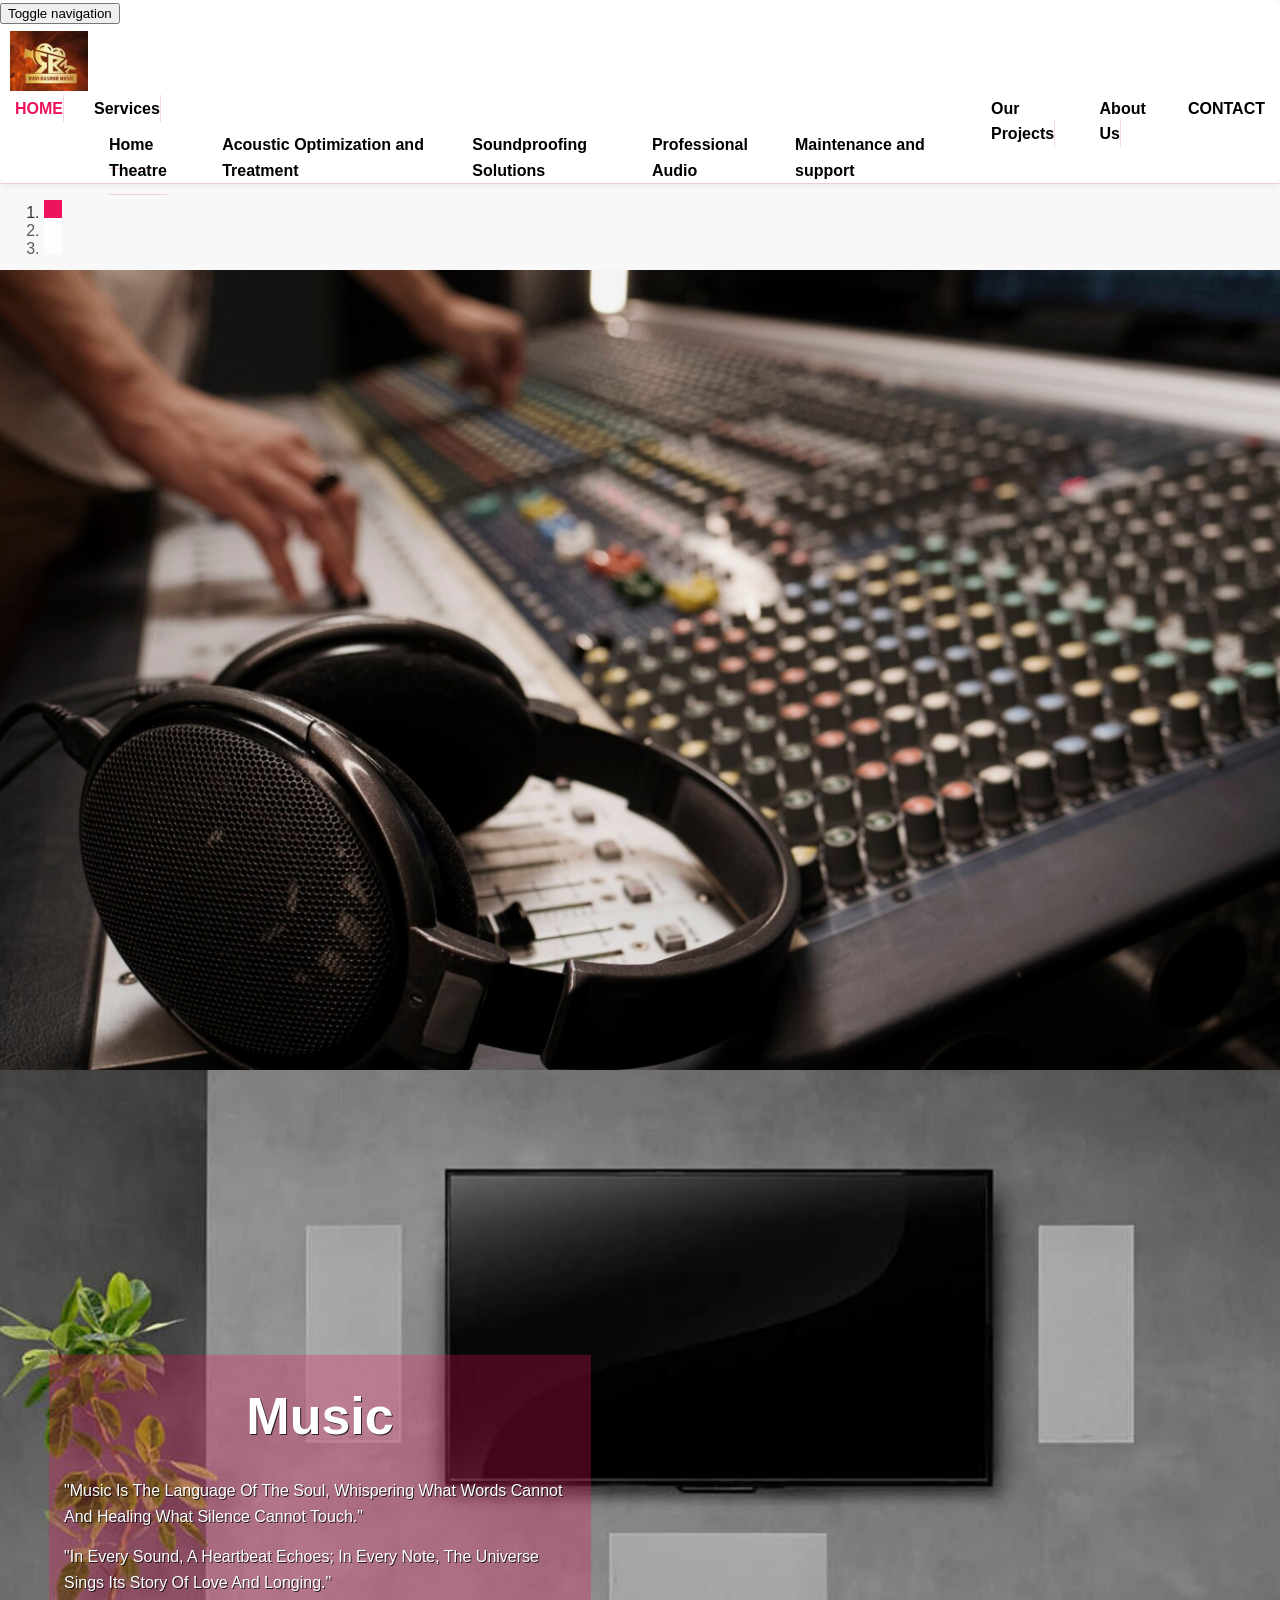
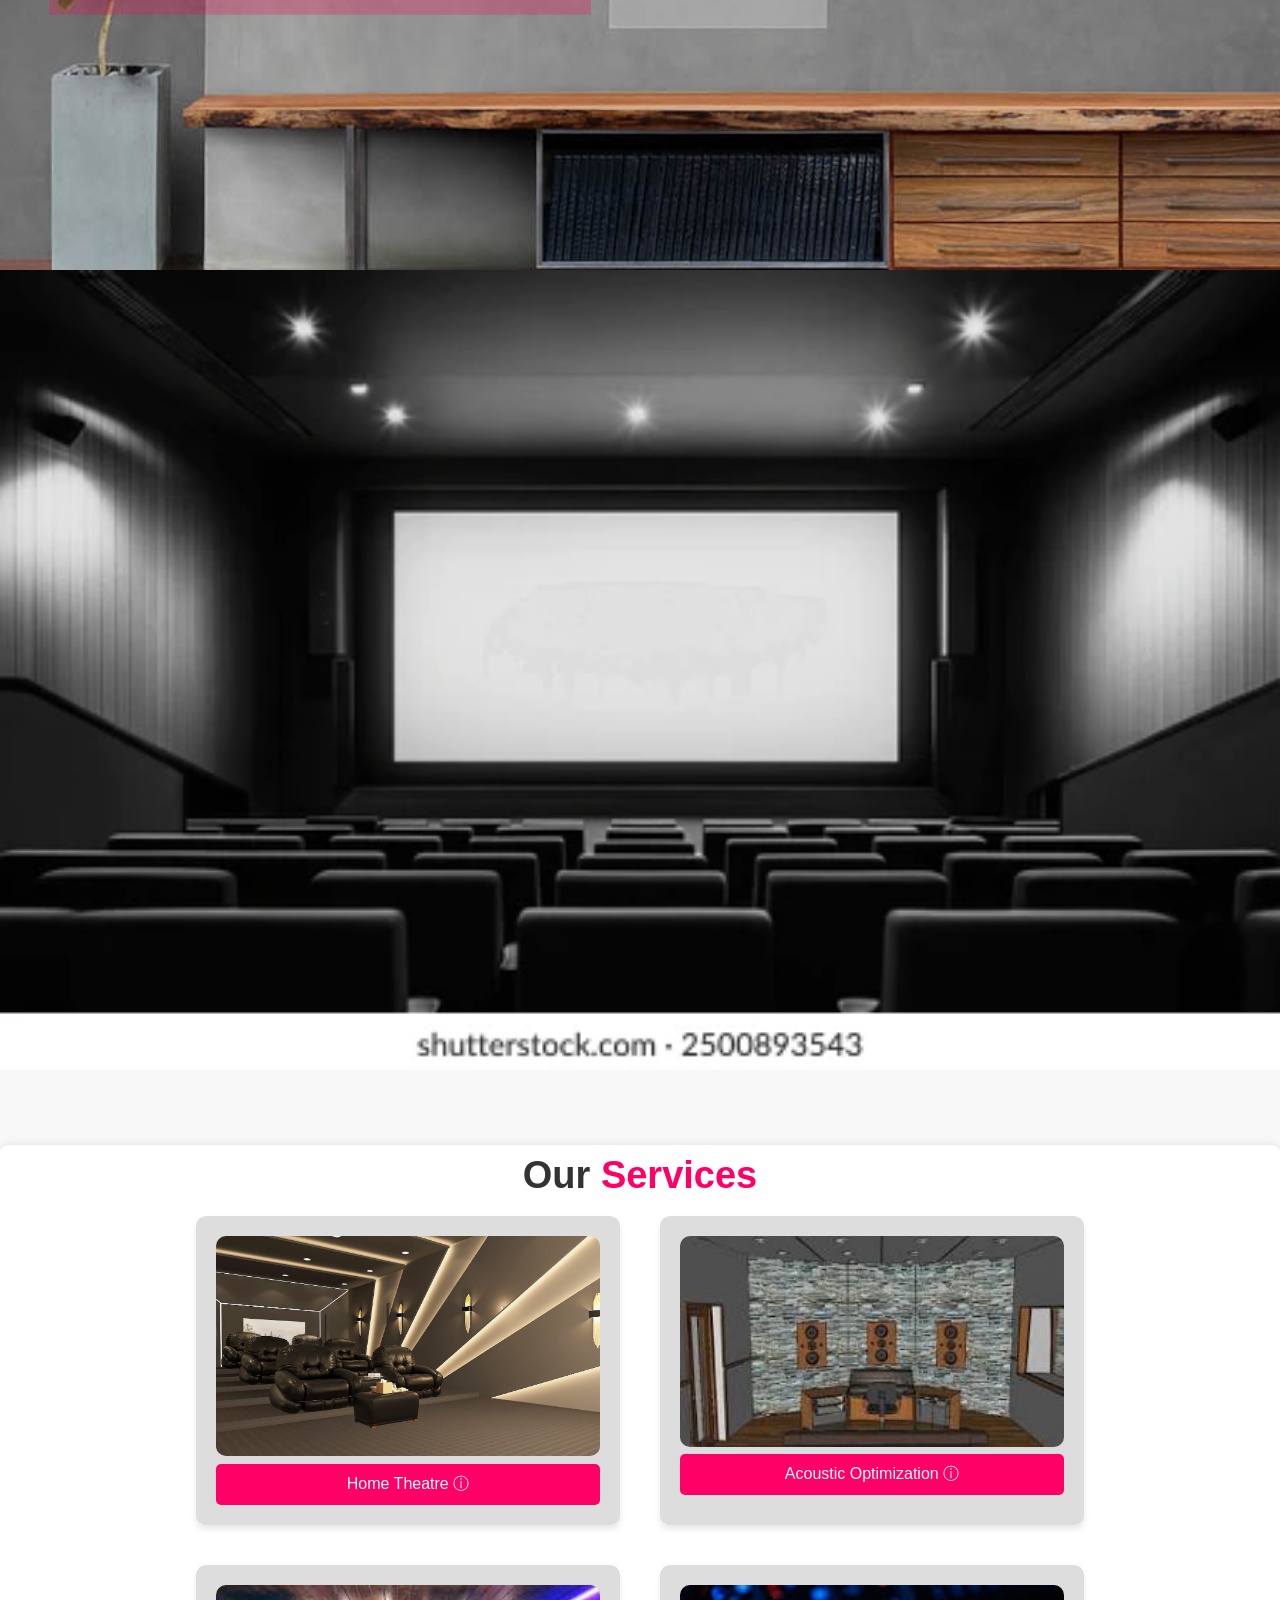
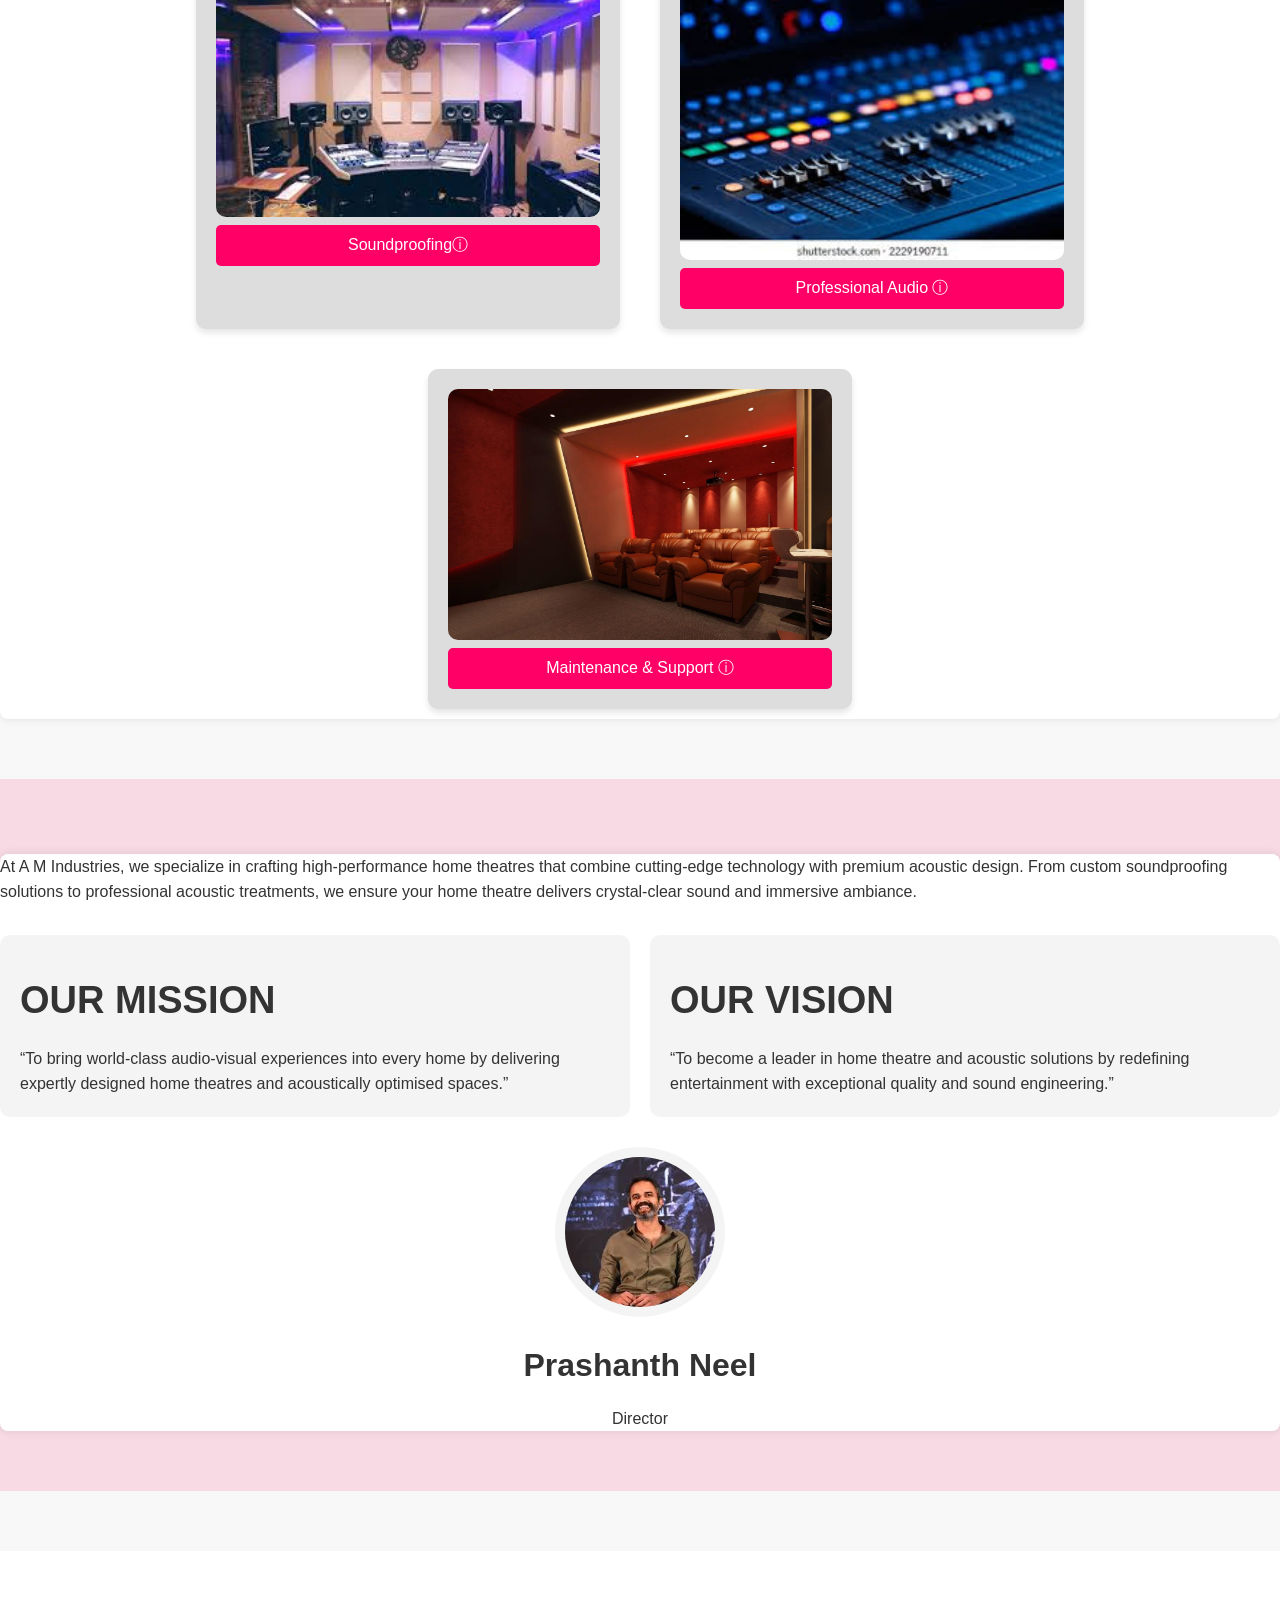
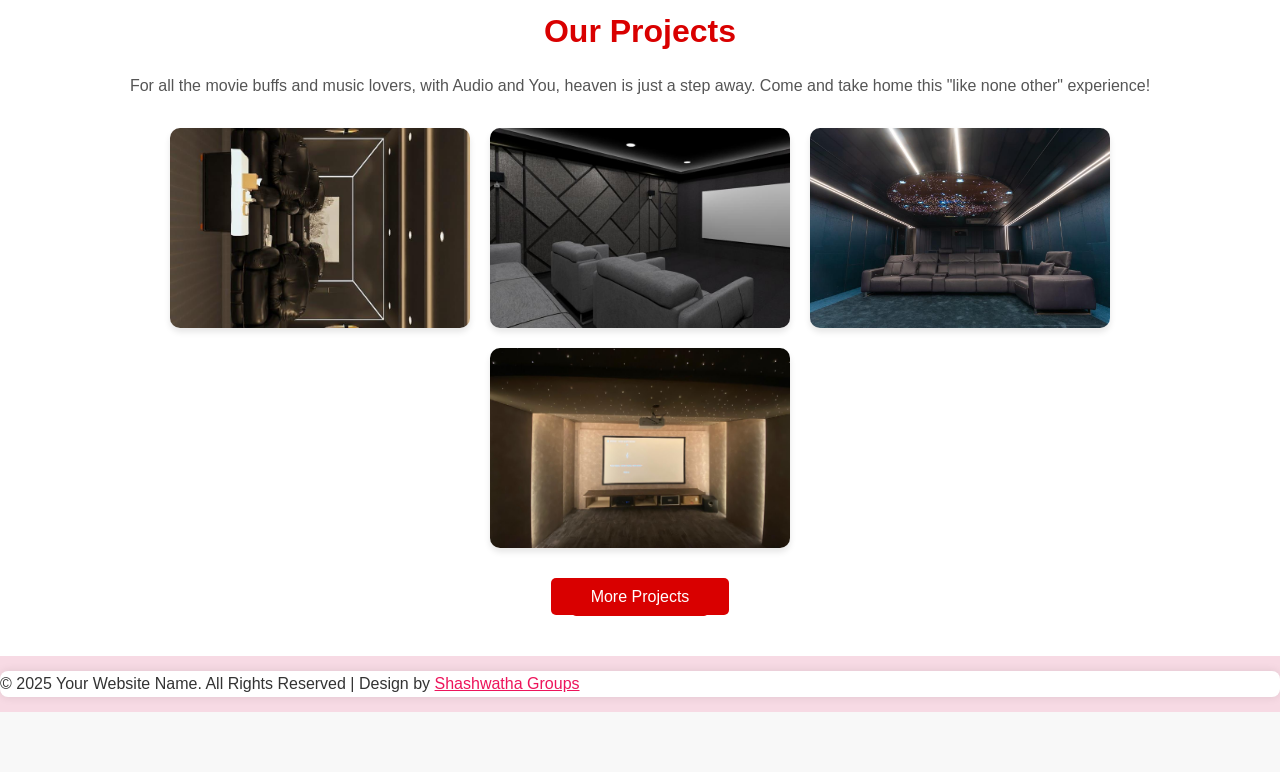
==== index.html @ dffabb8a "industries website" ====
<!DOCTYPE html>
<html lang="en">
  <head>
    <meta charset="utf-8">
    <meta http-equiv="X-UA-Compatible" content="IE=edge">
    <meta name="viewport" content="width=device-width, initial-scale=1">
    <title>The Music</title>
	<link href="css/bootstrap.min.css" rel="stylesheet">
	<link href="css/global.css" rel="stylesheet">
	<link rel="stylesheet" type="text/css" href="css/font-awesome.min.css" />
	<link href="https://fonts.googleapis.com/css?family=Alata&display=swap" rel="stylesheet">
	<script src="js/jquery-2.1.1.min.js"></script>
    <script src="js/bootstrap.min.js"></script>
	<script src="js/ekko-lightbox.js"></script>
  </head>
  
<body data-spy="scroll" data-target=".navbar" data-offset="50">
<section id="header">
	<nav class="navbar navbar-default navbar-fixed-top">
        <div class="container">
            <!-- Brand and toggle get grouped for better mobile display -->
            <div class="navbar-header page-scroll">
                <button type="button" class="navbar-toggle" data-toggle="collapse" data-target="#bs-example-navbar-collapse-1">
                    <span class="sr-only">Toggle navigation</span>
                    <span class="icon-bar"></span>
                    <span class="icon-bar"></span>
                    <span class="icon-bar"></span>
                </button>
                <a class="navbar-brand" href="index.html" style="display: flex; align-items: center;">
                        <img src="img/image3.png" alt="Logo" style="height: 60px; max-width: 100px; object-fit: contain;">
                    </a>
            </div>

            <!-- Collect the nav links, forms, and other content for toggling -->
            <div class="collapse navbar-collapse" id="bs-example-navbar-collapse-1">
                <ul class="nav navbar-nav navbar-right">
                    <li>
                        <a class="tag_menu" href="#center">HOME</a>
                    </li>
					<li class="dropdown">
						<a class="tag_menu" href="#" data-toggle="dropdown" role="button" aria-expanded="false">Services<span class="caret"></span></a>
						<ul class="dropdown-menu drop_3" role="menu">
						  <li><a href="HomeTheatre.html">Home Theatre</a></li>
						  <li><a class="border_none" href="Acoustic.html">Acoustic Optimization and Treatment</a></li>
						  <li><a class="border_none" href="Soundproof.html">Soundproofing Solutions</a></li>
						  <li><a class="border_none" href="about.html">Professional  Audio</a></li>
						  <li><a class="border_none" href="Maintenance.html">Maintenance and support</a></li>
						</ul>
					 </li>
					<li>
                        <a class="tag_menu" href="project.html">Our Projects</a>
                    </li>
					<li>
                        <a class="tag_menu" href="about.html">About Us</a>
                    </li>
					
					
					
					<li>
                        <a class="tag_menu border_none" href="Contact.html">CONTACT</a>
                    </li>
					
                </ul>

            </div>
            <!-- /.navbar-collapse -->
        </div>
        <!-- /.container-fluid -->
    </nav>
</section>

<section id="center" class="center_home"> 
 <div class="carousel fade-carousel slide" data-ride="carousel" data-interval="4000" id="bs-carousel">
	  <!-- Overlay -->
	  <div class="overlay"></div>
	
	  <!-- Indicators -->
	  <ol class="carousel-indicators">
		<li data-target="#bs-carousel" data-slide-to="0" class="active"></li>
		<li data-target="#bs-carousel" data-slide-to="1" class=""></li>
		<li data-target="#bs-carousel" data-slide-to="2" class=""></li>
	  </ol>
	  
	  <!-- Wrapper for slides -->
	  <div class="carousel-inner">
		<div class="item slides active">
		  <div class="slide-1"></div>
		  <div class="hero clearfix">
		    <div class="col-sm-12">
				<h1 class="mgt">Music</h1>
				<!-- <h3 class="col">New Arrivals</h3> -->
				<p>"Music is the language of the soul, whispering what words cannot and healing what silence cannot touch."
				</p>
				<p>"In every sound, a heartbeat echoes; in every note, the universe sings its story of love and longing."</p>
				<!-- <h4><a class="button" href="#"> View Event</a></h4> -->
			</div>
		  </div>
		</div>
		<div class="item slides">
		  <div class="slide-2"></div>
		  <div class="hero clearfix">
		    <div class="col-sm-12">
				<h1 class="mgt">Theater</h1>
				 <!-- <h3 class="col">New Arrivals</h3> -->
				 <p>"Theater is where souls find their voice, and stories breathe life into the hearts of those who dare to dream."
				</p>
				<p>"In the glow of the stage lights, humanity reveals its rawest truths, weaving emotions into timeless art."</p>
				<!-- <h4><a class="button" href="#"> Open Album</a></h4> -->
			</div>
		  </div>
		</div>
		<div class="item slides">
		  <div class="slide-3"></div>
		  <div class="hero clearfix">
		    <div class="col-sm-12">
				<h1 class="mgt">Film Industry</h1>
				<!-- <h3 class="col">New Arrivals</h3> -->
				<p>"Films are windows to our dreams, and actors are the souls who bring our unspoken emotions to life."
				</p>
				<p>"Through their craft, actors make us laugh, cry, and feel seen, turning fleeting moments into eternal memories."</p>
				<!-- <h4><a class="button" href="#"> View Event</a></h4> -->
			</div>
		</div>
	  </div> 
	 </div>
</div></section>

<section id="albums">
	<!-- <section id="services" class="services-section">
        <h2>Our Services</h2>
        <div class="services-grid">
            <a href="home-theater.html" class="service-box">
                <img src="img/image10.jpg" alt="Home Theater">
                <div class="overlay">Home Theater</div>
            </a>
            <a href="home-automation.html" class="service-box">
                <img src="home-automation.jpg" alt="Home Automation">
                <div class="overlay">Home Automation</div>
            </a>
            <a href="commercial-audio.html" class="service-box">
                <img src="commercial-audio.jpg" alt="Commercial Audio">
                <div class="overlay">Commercial Audio</div>
            </a>
            <a href="acoustics.html" class="service-box">
                <img src="acoustics.jpg" alt="Acoustics">
                <div class="overlay">Acoustics</div>
            </a>
            <a href="home-security.html" class="service-box">
                <img src="home-security.jpg" alt="Home Security">
                <div class="overlay">Home Security Systems</div>
            </a>
            <a href="professional-audio.html" class="service-box">
                <img src="professional-audio.jpg" alt="Professional Audio">
                <div class="overlay">Professional Audio</div>
            </a>
        </div> -->
    
 <div class="container">
  <!-- <div class="row">
   <div class="albums_1 text-center clearfix">
    <div class="col-sm-12">
	 <h1 class="mgt">Our <span class="col_1">Services</span></h1>
	 
	</div>
   </div>
   <div class="albums_2 clearfix">
    <div class="col-sm-4">
     <div class="albums_2i text-center clearfix">
	  <img src="img/image11.jpg" height="360" class="iw" alt="abc">
	  <h4><a href="#">Home Theatre <i class="fa fa-arrow-circle-o-right"></i></a> </h4>
	  
	 </div>
	</div>
	<div class="col-sm-4">
     <div class="albums_2i text-center clearfix">
	  <img src="img/download (2).jpeg" height="360" class="iw" alt="abc">
	  <h4><a href="#">Acoustic Optimization <i class="fa fa-arrow-circle-o-right"></i></a> </h4>
	  
	 </div>
	</div>
	<div class="col-sm-4">
     <div class="albums_2i text-center clearfix">
	  <img src="img//soundproff.jpeg" height="360" class="iw" alt="abc">
	  <h4><a href="#">Soundproofing <i class="fa fa-arrow-circle-o-right"></i></a> </h4>
	  
	 </div>
	</div>

	<div class="col-sm-4">
		<div class="albums_2i text-center clearfix">
		 <img src="img/recommand.jpeg" height="360" class="iw" alt="abc">
		 <h4><a href="#">Product Recommendations <i class="fa fa-arrow-circle-o-right"></i></a> </h4>
		 
		</div>
	   </div>

	   <div class="col-sm-4">
		<div class="albums_2i text-center clearfix">
		 <img src="img/image9.jpg" height="360" class="iw" alt="abc">
		 <h4><a href="#">Mainteance  <i class="fa fa-arrow-circle-o-right"></i></a> </h4>
		 
		</div>
	   </div>
   </div> -->
   <!-- <div class="albums_3 text-center clearfix">
    <div class="col-sm-12">
     <h5><a class="button_1 big" href="#">View All <i class="fa fa-long-arrow-right"></i></a></h5>
	</div>
   </div> -->
  <!-- </div>
 </div> -->

 <div class="services">
    <h2>Our <span style="color: #ff0066;">Services</span></h2>
    <div class="service-container">
        <!-- <div class="service">
            <img src="img/image11.jpg" alt="Home Theatre">
            <button class="service-btn">Home Theatre ⓘ</button>
        </div> -->
		<div class="service">
			<a href="HomeTheatre.html">
				<img src="img/image11.jpg" alt="Home Theatre">
			</a>
			<button class="service-btn" onclick="window.location.href='HomeTheatre.html';">Home Theatre ⓘ</button>
		</div>
        <div class="service">
			<a href="Acoustic.html">
            <img src="img/download (2).jpeg" alt="Acoustic Optimization"></a>
            <button class="service-btn" onclick="window.location.href='Acoustic.html';">Acoustic Optimization ⓘ</button>
        </div>
        <div class="service">
			<a href="Soundproof.html">
            <img src="img/soundproff.jpeg" alt="Soundproofing"></a>
			<button class="service-btn" onclick="window.location.href='Soundproof.html';">Soundproofingⓘ</button>
		</div>
        <div class="service">
			<a href="audio.html">
            <img src="img/professional.jpeg" alt="Product Recommendations"></a>
            <button class="service-btn" onclick="window.location.href='audio.html';">Professional Audio ⓘ</button>
        </div>
        <div class="service">
			<a href="Maintenance.html">
            <img src="img/image9.jpg" alt="Maintenance and Support"></a>
            <button class="service-btn" onclick="window.location.href='Maintenance.html';">Maintenance & Support ⓘ</button>
        </div>
    </div>
</div>

</section>

<!-- <section id="events">
 <div class="container">
  <div class="row">
   <div class="albums_1 text-center clearfix">
    <div class="col-sm-12">
	 <h1 class="mgt">Upcoming <span class="col_1">Events</span></h1>
	 <p>These are just some of our great albums launched in 2015. Lorem ipsum dolor sit amet,<br> consectetur adipiscing elit, sed do eiusmod tempor incididunt ut labore.</p>
	</div>
   </div>
   <div class="events_1 clearfix">
    <div class="col-sm-3">
	 <div class="events_1i clearfix">
	  <span><i class="fa fa-calendar"></i></span>
	  <h6 class="mgt">13 Nov<br>
2016</h6>
	 </div>
	</div>
	<div class="col-sm-3">
	 <div class="events_1i1 clearfix">
	   <img src="img/7.jpg" alt="abc">
	   <h5 class="mgt">Celebrating<br>
Alpha Opening</h5>
	 </div>  
	</div>
	<div class="col-sm-3">
	 <div class="events_1i clearfix">
	  <span><i class="fa fa-map-marker"></i></span>
	  <h6 class="mgt">Lorem Ipsum<br>
Noida</h6>
	 </div>
	</div>
	<div class="col-sm-3">
	 <div class="events_1i2 clearfix">
	  <h5 class="mgt"><a class="button mgt" href="#">BUY TICKET</a></h5>
	 </div>
	</div>
   </div>
   <div class="events_1 clearfix">
    <div class="col-sm-3">
	 <div class="events_1i clearfix">
	  <span><i class="fa fa-calendar"></i></span>
	  <h6 class="mgt">16 Nov<br>
2016</h6>
	 </div>
	</div>
	<div class="col-sm-3">
	 <div class="events_1i1 clearfix">
	   <img src="img/8.jpg" alt="abc">
	   <h5 class="mgt">Celebrating<br>
Alpha Opening</h5>
	 </div>  
	</div>
	<div class="col-sm-3">
	 <div class="events_1i clearfix">
	  <span><i class="fa fa-map-marker"></i></span>
	  <h6 class="mgt">Lorem Ipsum<br>
Noida</h6>
	 </div>
	</div>
	<div class="col-sm-3">
	 <div class="events_1i2 clearfix">
	  <h5 class="mgt"><a class="button_1 mgt" href="#">SOLD OUT</a></h5>
	 </div>
	</div>
   </div>
   <div class="events_1 clearfix">
    <div class="col-sm-3">
	 <div class="events_1i clearfix">
	  <span><i class="fa fa-calendar"></i></span>
	  <h6 class="mgt">18 Nov<br>
2016</h6>
	 </div>
	</div>
	<div class="col-sm-3">
	 <div class="events_1i1 clearfix">
	   <img src="img/9.jpg" alt="abc">
	   <h5 class="mgt">Celebrating<br>
Alpha Opening</h5>
	 </div>  
	</div>
	<div class="col-sm-3">
	 <div class="events_1i clearfix">
	  <span><i class="fa fa-map-marker"></i></span>
	  <h6 class="mgt">Lorem Ipsum<br>
Noida</h6>
	 </div>
	</div>
	<div class="col-sm-3">
	 <div class="events_1i2 clearfix">
	  <h5 class="mgt"><a class="button mgt" href="#">FREE ENTRY</a></h5>
	 </div>
	</div>
   </div>
   <div class="events_1 clearfix">
    <div class="col-sm-3">
	 <div class="events_1i clearfix">
	  <span><i class="fa fa-calendar"></i></span>
	  <h6 class="mgt">21 Nov<br>
2016</h6>
	 </div>
	</div>
	<div class="col-sm-3">
	 <div class="events_1i1 clearfix">
	   <img src="img/10.jpg" alt="abc">
	   <h5 class="mgt">Celebrating<br>
Alpha Opening</h5>
	 </div>  
	</div>
	<div class="col-sm-3">
	 <div class="events_1i clearfix">
	  <span><i class="fa fa-map-marker"></i></span>
	  <h6 class="mgt">Lorem Ipsum<br>
Noida</h6>
	 </div>
	</div>
	<div class="col-sm-3">
	 <div class="events_1i2 clearfix">
	  <h5 class="mgt"><a class="button_1 mgt" href="#">CANCELED</a></h5>
	 </div>
	</div>
   </div>
   <div class="albums_3 text-center clearfix">
    <div class="col-sm-12">
     <h5><a class="button_1 big" href="#">ALL EVENTS  <i class="fa fa-long-arrow-right"></i></a></h5>
	</div>
   </div>
  </div>
 </div>
</section> -->
<!-- 
<section id="timing">
 <div class="container">
  <div class="row">
   <div class="timing_1 clearfix">
    <div class="col-sm-6">
	 <div class="timing_1l clearfix">
	  <h1 class="col">Next event will be in</h1>
	 </div>
	</div>
	<div class="col-sm-6">
	 <div class="preview_1li1 text-right clearfix">
	   <ul class="mgt">
	    <li>402 <br> <span>DAYS</span></li>
		<li>16 <br> <span>HOURS</span></li>
		<li>12 <br> <span>MINUTES</span></li>
		<li>22 <br> <span>SECONDS</span></li>
	   </ul>
	  </div>
	</div>
   </div>
  </div>
 </div>
</section> -->
<!-- 
<section id="gallery">
 <div class="container">
  <div class="row">
   <div class="albums_1 text-center clearfix">
    <div class="col-sm-12">
	 <h1 class="mgt">Photo <span class="col_1">Gallery</span></h1>
	 <p>These are just some of our great albums launched in 2015. Lorem ipsum dolor sit amet,<br> consectetur adipiscing elit, sed do eiusmod tempor incididunt ut labore.</p>
	</div>
   </div>
   <div class="gallery_1 clearfix">
	<article class="col-sm-2 space_all">
	<div class="panel panel-default">
		<div class="panel-body">
			<a href="img/17.jpg" title="Music Portfolio" class="zoom" data-title="Music" data-footer="Music World" data-type="image" data-toggle="lightbox">
				<img src="img/11.jpg" alt="Nature Portfolio">
				<span class="overlay"><i class="glyphicon glyphicon-fullscreen"></i></span>
			</a>
		</div>
		
	</div>
	</article>
	<article class="col-sm-2 space_all">
	<div class="panel panel-default">
		<div class="panel-body">
			<a href="img/18.jpg" title="Music Portfolio" class="zoom" data-title="Music" data-footer="Music World" data-type="image" data-toggle="lightbox">
				<img src="img/12.jpg" alt="Nature Portfolio">
				<span class="overlay"><i class="glyphicon glyphicon-fullscreen"></i></span>
			</a>
		</div>
		
	</div>
	</article>
	<article class="col-sm-2 space_all">
	<div class="panel panel-default">
		<div class="panel-body">
			<a href="img/19.jpg" title="Music Portfolio" class="zoom" data-title="Music" data-footer="Music World" data-type="image" data-toggle="lightbox">
				<img src="img/13.jpg" alt="Nature Portfolio">
				<span class="overlay"><i class="glyphicon glyphicon-fullscreen"></i></span>
			</a>
		</div>
		
	</div>
	</article>
	<article class="col-sm-2 space_all">
	<div class="panel panel-default">
		<div class="panel-body">
			<a href="img/20.jpg" title="Music Portfolio" class="zoom" data-title="Music" data-footer="Music World" data-type="image" data-toggle="lightbox">
				<img src="img/14.jpg" alt="Nature Portfolio">
				<span class="overlay"><i class="glyphicon glyphicon-fullscreen"></i></span>
			</a>
		</div>
		
	</div>
	</article>
	<article class="col-sm-2 space_all">
	<div class="panel panel-default">
		<div class="panel-body">
			<a href="img/21.jpg" title="Music Portfolio" class="zoom" data-title="Music" data-footer="Music World" data-type="image" data-toggle="lightbox">
				<img src="img/15.jpg" alt="Nature Portfolio">
				<span class="overlay"><i class="glyphicon glyphicon-fullscreen"></i></span>
			</a>
		</div>
		
	</div>
	</article>
	<article class="col-sm-2 space_all">
	<div class="panel panel-default">
		<div class="panel-body">
			<a href="img/22.jpg" title="Music Portfolio" class="zoom" data-title="Music" data-footer="Music World" data-type="image" data-toggle="lightbox">
				<img src="img/16.jpg" alt="Nature Portfolio">
				<span class="overlay"><i class="glyphicon glyphicon-fullscreen"></i></span>
			</a>
		</div>
		
	</div>
	</article>
   </div>
  </div>
 </div>
</section> -->

<!-- <section id="video">
 <div class="container">
  <div class="row">
   <div class="albums_1 text-center clearfix">
    <div class="col-sm-12">
	 <h1 class="mgt">Video <span class="col_1">Gallery</span></h1> 
	 <p>At A M Industries, we specialize in crafting high-performance home
		theatres that combine cutting-edge technology with premium
		acoustic design. From custom soundproofing solutions to
		professional acoustic treatments, we ensure your home theatre
		delivers crystal-clear sound and immersive ambiance.</p>
	</div>
   </div>
   <div class="video_1 clearfix">
    <article class="col-sm-6">
	<div class="panel panel-default">
		<div class="panel-body">
			<a href="img/21.jpg" title="Music Portfolio" class="zoom" data-title="Music" data-footer="Music World" data-type="image" data-toggle="lightbox">
				<img src="img/23.jpg" alt="Nature Portfolio">
				<span class="overlay"><i class="glyphicon glyphicon-fullscreen"></i></span>
			</a>
		</div>
		
	</div>
	</article>
	<article class="col-sm-6">
	<div class="panel panel-default">
		<div class="panel-body">
			<a href="img/20.jpg" title="Music Portfolio" class="zoom" data-title="Music" data-footer="Music World" data-type="image" data-toggle="lightbox">
				<img src="img/24.jpg" alt="Nature Portfolio">
				<span class="overlay"><i class="glyphicon glyphicon-fullscreen"></i></span>
			</a>
		</div>
		
	</div>
	</article>
   </div>
   <div class="albums_3 text-center clearfix">
    <div class="col-sm-12">
     <h5><a class="button_1 big" href="#">VIEW GALLERY  <i class="fa fa-long-arrow-right"></i></a></h5>
	</div>
   </div>
  </div>
 </div>
</section> -->



  <section id="video">
    <div class="container">
      <div class="row">
        <div class="albums_1 text-center clearfix">
          <div class="col-sm-12">
            <p>
              At A M Industries, we specialize in crafting high-performance home
              theatres that combine cutting-edge technology with premium
              acoustic design. From custom soundproofing solutions to
              professional acoustic treatments, we ensure your home theatre
              delivers crystal-clear sound and immersive ambiance.
            </p>
          </div>
        </div>
		<div class="mission-vision">
            <div class="mission">
                <h2>OUR MISSION</h2>
                <p>“To bring world-class audio-visual experiences into every home by
					delivering expertly designed home theatres and acoustically
					optimised spaces.”</p>
            </div>
            <div class="vision">
                <h2>OUR VISION</h2>
                <p>“To become a leader in home theatre and acoustic solutions by
					redefining entertainment with exceptional quality and sound
					engineering.”</p>
            </div>
        </div>

        <div class="team-section">
            <div class="team-member">
                <img src="img/prashanth.jpeg" alt="Adarsha R.K">
                <h3>Prashanth Neel</h3>
                <p>Director</p>
            </div>
            <!-- <div class="team-member">
                <img src="images/team2.jpg" alt="Abhilash P">
                <h3>Abhilash P</h3>
                <p>Business Head</p>
            </div> -->
        </div>
  </section>



<!-- 

<section id="news">
 <div class="container">
  <div class="row">
   <div class="albums_1 text-center clearfix">
    <div class="col-sm-12">
	 <h1 class="mgt">Latest <span class="col_1">News</span></h1>
	 <p>These are just some of our great albums launched in 2015. Lorem ipsum dolor sit amet,<br> consectetur adipiscing elit, sed do eiusmod tempor incididunt ut labore.</p>
	</div>
   </div>
   <div class="news_1 clearfix">
		<div class="col-sm-4">
		  <div class="news_1i clearfix">
	   <a href="#"><img src="img/25.jpg" class="iw" alt="abc"></a>
	   <h6 class="col_2"><span class="bold col_1">HEADLINES</span> / 3 year ago</h6>
	   <ul>
	    <li><i class="fa fa-calendar"></i> <a href="#">June 12</a></li>    
		<li><i class="fa fa-user"></i> <a href="#"> Sed Augue</a></li>
		<li><i class="fa fa-tag"></i> <a href="#">Design</a></li>
	   </ul>
	   <p><a href="#">Lorem ipsum dolor sit amet consectetur adipiscing elitsed do eiusmod tempor incididunt utlabore et dolore...</a></p>
	   <h5><a class="button_1" href="#">READ MORE</a></h5>
	  </div>
		</div>
		<div class="col-sm-4">
		  <div class="news_1i clearfix">
	   <a href="#"><img src="img/26.jpg" class="iw" alt="abc"></a>
	   <h6 class="col_2"><span class="bold col_1">HEADLINES</span> / 3 year ago</h6>
	   <ul>
	    <li><i class="fa fa-calendar"></i> <a href="#">June 12</a></li>    
		<li><i class="fa fa-user"></i> <a href="#"> Sed Augue</a></li>
		<li><i class="fa fa-tag"></i> <a href="#">Design</a></li>
	   </ul>
	   <p><a href="#">Lorem ipsum dolor sit amet consectetur adipiscing elitsed do eiusmod tempor incididunt utlabore et dolore...</a></p>
	   <h5><a class="button_1" href="#">READ MORE</a></h5>
	  </div>
		</div>
		<div class="col-sm-4">
		  <div class="news_1i clearfix">
	   <a href="#"><img src="img/27.jpg" class="iw" alt="abc"></a>
	   <h6 class="col_2"><span class="bold col_1">HEADLINES</span> / 3 year ago</h6>
	   <ul>
	    <li><i class="fa fa-calendar"></i> <a href="#">June 12</a></li>    
		<li><i class="fa fa-user"></i> <a href="#"> Sed Augue</a></li>
		<li><i class="fa fa-tag"></i> <a href="#">Design</a></li>
	   </ul>
	   <p><a href="#">Lorem ipsum dolor sit amet consectetur adipiscing elitsed do eiusmod tempor incididunt utlabore et dolore...</a></p>
	   <h5><a class="button_1" href="#">READ MORE</a></h5>
	  </div>
		</div>
   </div>
  </div>
 </div>
</section>

<section id="enquiry">
 <div class="container">
  <div class="row">
    <div class="enquiry_1 text-center clearfix">
	 <div class="col-sm-12">
	  <h4 class="mgt">NEWSLETTER</h4>
	  <p>SignUp To Get The Latest News &amp; Updates</p>
	  <div class="input-group">
		<input type="text" class="form-control form_2" placeholder="Your Email">
		<span class="input-group-btn">
			<button class="btn btn-primary" type="button">
				SUBSCRIBE</button>
		</span>
      </div>
	 </div>
	</div>
  </div>
 </div>
</section> -->

<section id="artist">
 <!-- <div class="container">
  <div class="row">
    <div class="albums_1 text-center clearfix">
    <div class="col-sm-12">
	 <h1 class="mgt">Our <span class="col_1">Artists</span></h1>
	 <p>These are just some of our great albums launched in 2015. Lorem ipsum dolor sit amet,<br> consectetur adipiscing elit, sed do eiusmod tempor incididunt ut labore.</p>
	</div>
   </div>
    <div class="artist_1 text-center clearfix">
    <div class="col-sm-4">
     <div class="artist_1i clearfix">
	  <img src="img/28.jpg" class="iw" alt="abc">
	 </div>
	</div>
	<div class="col-sm-4">
     <div class="artist_1i clearfix">
	  <img src="img/29.jpg" class="iw" alt="abc">
	 </div>
	</div>
	<div class="col-sm-4">
     <div class="artist_1i clearfix">
	  <img src="img/30.jpg" class="iw" alt="abc">
	 </div>
	</div>
   </div>
  </div>
 </div> -->
 <!-- <section class="carousel">
    <div class="carousel-container">
      <div class="carousel-images">
        <img src="img/image12.jpg" alt="Image 1">
        <img src="img/image14.jpg" alt="Image 2">
        <img src="img/image16.jpg" alt="Image 3">
        <img src="img/image16.jpg" alt="Image 4">
      </div>
    </div>
    <div class="carousel-buttons">
      <button class="prev-btn">&lt;</button>
      <button class="next-btn">&gt;</button>
    </div>
  </section>
  <script src="js/script.js"></script>
</section> -->

<section class="projects-section">
    <h2>Our Projects</h2>
    <p>
      For all the movie buffs and music lovers, with Audio and You, heaven is just a step away.
      Come and take home this "like none other" experience!
    </p>
    <div class="projects-grid">
      <div class="project-item">
        <img src="img/image12.jpg" alt="Project 1">
      </div>
      <div class="project-item">
        <img src="img/image13.jpg" alt="Project 2">
      </div>
      <div class="project-item">
        <img src="img/image14.jpg" alt="Project 3">
      </div>
      <div class="project-item">
        <img src="img/image15.jpg" alt="Project 4">
      </div>
    </div>
	<a href="project.html" class="more-projects-btn">
		<button class="more-projects-btn">More Projects</button>
	  </a>
	  
  </section>


<!-- <section id="footer">
 <div class="container">
  <div class="row">
    <div class="footer_1 clearfix">
     <div class="col-sm-3">
	  <div class="footer_1i1 clearfix">
	   <h4 class="mgt col_1">ABOUT US</h4>
	   <p class="col_5">Phasellus mattis felis quis enim viverratys accumsan. Nullam porta risus felis, vitaeuik dapibus arcu viverra eu.</p>
	   <h5 class="col_1 bold">We Are Social On</h5>
	   <ul class="social-network social-circle">
		<li><a href="#" class="icoRss" title="Rss"><i class="fa fa-rss"></i></a></li>
		<li><a href="#" class="icoFacebook" title="Facebook"><i class="fa fa-facebook"></i></a></li>
		<li><a href="#" class="icoTwitter" title="Twitter"><i class="fa fa-twitter"></i></a></li>
		<li><a href="#" class="icoGoogle" title="Google +"><i class="fa fa-google-plus"></i></a></li>
		<li><a href="#" class="icoLinkedin" title="Linkedin"><i class="fa fa-linkedin"></i></a></li>
      </ul>
	  </div>
	 </div>
	 <div class="col-sm-3">
	  <div class="footer_1i2 clearfix">
	   <h4 class="mgt col_1">RECENT NEWS</h4>
	   <p class="col_5">Standred post with featured image
by <a class="col_1" href="#">Eget Nulla</a> on June 24, 2014</p>
       <p class="col_5">Standred post with featured image
by <a class="col_1" href="#">Nulla Quis</a> on June 24, 2014</p>
       <p class="col_5 border_none pdb">Standred post with featured image
by <a class="col_1" href="#">Ante Dapibus</a> on June 24, 2014</p>
	  </div>
	 </div>
	 <div class="col-sm-3">
	  <div class="footer_1i3 clearfix">
	   <h4 class="mgt col_1">HOW IT WORKS?</h4>
       <p class="col_5"> Phasellus mattis felis quis enim viverratys accumsan. Nullam porta risus felis, vitaeuik dapibus arcu viverra eu.</p>
	   <p class="col_5"><i class="fa fa-circle"></i> Phasellus mattis felis quis enim</p>
	   <p class="col_5"><i class="fa fa-circle"></i> Nullam porta risus  dapibus</p>
	   <p class="col_5"><i class="fa fa-circle"></i> Vivamus sit amet  semper</p>
	   <p class="col_5"><i class="fa fa-circle"></i> Phasellus mattis felis quis enim</p>
	  </div>
	 </div>
	 <div class="col-sm-3">
	  <div class="footer_1i4 clearfix">
	   <h4 class="mgt col_1">FEEDBACK</h4>
	   <p class="col_5">Phasellus mattis felis quis enim viverratys accumsan. Nullam porta risus felis, vitaeuik dapibus arcu viverra eu.</p>
       <input type="text" class="form-control" placeholder="Your Email">
	<textarea class="form-control form_1" placeholder="Message"></textarea>
	<h5><a class="button_1" href="#">SUBMIT FORM</a></h5>
	  </div>
	 </div>
   </div>
  </div>
 </div>
</section> -->

<section id="footer_bottom">
 <div class="container">
  <div class="row">
    <div class="footer_bottom_1 text-center clearfix">
     <div class="col-sm-12">
	  <p class="mgt col_5"> © 2025 Your Website Name. All Rights Reserved | Design by <a class="col_1" href="http://www.Shashwatha Groups.com">Shashwatha Groups</a></p>
	 </div>
   </div>
  </div>
 </div>
</section>

<script>
	$(document).ready(function() {              
    $('i.glyphicon-thumbs-up, i.glyphicon-thumbs-down').click(function(){    
        var $this = $(this),
        c = $this.data('count');    
        if (!c) c = 0;
        c++;
        $this.data('count',c);
        $('#'+this.id+'-bs3').html(c);
    });      
    $(document).delegate('*[data-toggle="lightbox"]', 'click', function(event) {
        event.preventDefault();
        $(this).ekkoLightbox();
    });                                        
}); 

	</script>
</body>
 
</html>
---- css/global.css ----
/*
Template Name: The Music
File: Layout CSS
Author: TemplatesOnWeb
Author URI: https://www.Shashwatha Groups.com/
Licence: <a href="https://www.Shashwatha Groups.com/license">Website Template Licence</a>
*/
body{
  font-family: 'Alata', sans-serif;
     }
  h1,h2,h3,h4,h5,h6{
  padding:0;
  margin:0;
  color:#333;
  }
  a{
   color:#333;
   }
  a:hover{
  text-decoration:none;
  color:#333;
  }
  a:focus{
  text-decoration:none;
  color:#333;
  }
  ul{
  padding:0;
  margin:0;
  list-style:none;
  margin-top:15px;
  }
  li{
   font-size:16px;
    }
  p{
  padding:0;
  margin:0;
  font-size:16px;
  margin-top:15px;
  }
  h1{
  font-size:45px;
  margin-top:15px;
  font-weight:bold;
  }
  h2{
  font-size:38px;
  margin-top:15px;
  font-weight:bold;
  }
  h3{
  font-size:32px;
  margin-top:15px;
  font-weight:bold;
  }
  h4{
  font-size:24px;
  margin-top:15px;
  font-weight:bold;
  }
  h5{
  font-size:18px;
  margin-top:15px;
  }
  h6{
  font-size:16px;
  margin-top:15px;
  }
  .space_left{
  padding-left:0; 
  } 
  .space_right{
  padding-right:0;
  } 
  .space_all{
  padding:0; 
  } 
  .iw{
     width:100%;
     }
  .button{
  background:#ed145b;
  display:inline-block;
  color:#fff;
  padding:15px 30px 17px 30px;
  margin-top:10px;
    }
  .button:hover{
  background:#333;
  color:#fff;
    }
  .button_1{
  background:#333;
  display:inline-block;
  color:#fff;
  padding:15px 30px 17px 30px;
  margin-top:10px;
    }
  .button_1:hover{
  background:#ed145b;
  color:#fff;
    }
  
  .border_none{
    border:none!important;
    }
  .mgt{
    margin-top:0!important;
    }
  .bold{
   font-weight:bold!important;
    }
  .normal{
   font-weight:100!important;
    }
  .navbar {
   min-height:auto; 
   margin-bottom:0;
   border:none;
   border-radius:0;
  }
  .col{
  color:#fff;  
    }
  .col_1{
   color:#ed145b;
   }
  .col_2{
   color:#999;
   }
  .col_3{
   color:#ddd!important;
   }
  .pdb{
  padding-bottom:0!important; 
   }
  .block{
  display:block; 
   }
  .inline{
  display:inline-block; 
   }
  .big{
  text-transform:uppercase; 
   }
  /*********************header****************/
  #header .navbar{
  background:#fff;
  border-bottom:1px solid #ed145b2e; 
   }
  /* .navbar-brand{
  background:#333!important;
  color:#fff!important; 
  font-size:32px;
  padding:0;
  margin:0;
  padding:12px 10px;
   } */
  .tag_menu{
  color:#000!important; 
  font-weight:bold;
  border-right:1px solid #ed145b2e;
  padding-top:5px!important;
  padding-bottom:5px!important;
  margin-top:10px;
   }
  .tag_menu:hover{
  color:#ed145b!important;
  background:none!important;
   }
  .tag_menu:focus{
  color:#ed145b!important;
  background:none!important;
   }
  .drop_1 {
  min-width: 200px;
  margin-top:11px!important;
  }
  .drop_1 a {
  padding-top: 15px!important;
  padding-bottom: 15px!important;
  font-weight: bold!important;
  }
  .drop_1 a:hover {
  background:#ed145b!important;
  color:#fff!important;
  }
  .navbar .navbar-nav>.active>a {
  background: none!important;
  color: #ed145b!important;
  }
  .active_tab{
  background: none!important;
  color: #ed145b!important; 
   }
   
  #header .drop_3 {
  padding:0;
  min-width: 200px;
  margin-top: 11px;
  border-radius: 0;
  }
  #header .drop_3 a {
  padding-top: 15px;
  padding-bottom: 15px;
  color: #000;
  border-bottom: 1px solid #ed145b2e;
  }
  #header .drop_3 a:hover {
  background:none;
  color: #ed145b;
  }
  /*********************header_end****************/
  
  /*********************center_home****************/
  .fade-carousel {
      position: relative;
      min-height: 600px;
  }
  .fade-carousel .carousel-inner .item {
      min-height: 600px;
  }
  .fade-carousel .carousel-indicators > li {
      margin: 0 4px;
      opacity: .8;
  }
  .fade-carousel .carousel-indicators > li.active {
    opacity: 1;
  }
  
  .hero h1{
  font-size:52px;
  color:#fff;
   }
  .hero h3{
  color:#fff;
   }
  .hero p{
  color:#fff;
   }
  /********************************/
  /*          Hero Headers        */
  /********************************/
  .hero {
      position: absolute;
    width:40%;
      top: 52%;
      left:25%;
    padding:20px 15px;
      z-index: 2;
      text-transform:capitalize;
      text-shadow: 1px 1px 0 rgba(0,0,0,.75);
    -webkit-transform: translate3d(-50%,-50%,0);
    -moz-transform: translate3d(-50%,-50%,0);
    -ms-transform: translate3d(-50%,-50%,0);
    -o-transform: translate3d(-50%,-50%,0);
    transform: translate3d(-50%,-50%,0);
    background:#ed145b47;
  }
  
  
  .fade-carousel .carousel-inner .item .hero {
      opacity: 0;
      -webkit-transition: 2s all ease-in-out .1s;
         -moz-transition: 2s all ease-in-out .1s; 
          -ms-transition: 2s all ease-in-out .1s; 
           -o-transition: 2s all ease-in-out .1s; 
              transition: 2s all ease-in-out .1s; 
  }
  .fade-carousel .carousel-inner .item.active .hero {
      opacity: 1;
      -webkit-transition: 2s all ease-in-out .1s;
         -moz-transition: 2s all ease-in-out .1s; 
          -ms-transition: 2s all ease-in-out .1s; 
           -o-transition: 2s all ease-in-out .1s; 
              transition: 2s all ease-in-out .1s;    
  }
  
  /********************************/
  /*            Overlay           */
  /********************************/
  .overlay {
      position: absolute;
      width: 100%;
      height: 100%;
      z-index: 2;
      opacity: 1;
  }
  
  /********************************/
  /*          Custom Buttons      */
  /********************************/
  
  /********************************/
  /*       Slides backgrounds     */
  /********************************/
  .fade-carousel .slides .slide-1, 
  .fade-carousel .slides .slide-2,
  .fade-carousel .slides .slide-3 {
    min-height: 800px;
    background-size: cover;
    background-position: center center;
    background-repeat: no-repeat;
  }
  .fade-carousel .slides .slide-1 {
       background-image: url(../img/image7.png);
  }
  .fade-carousel .slides .slide-2 {
    background-image: url(../img/009.jpg);
  }
  .fade-carousel .slides .slide-3 {
    background-image: url(../img/blank-empty-cinema-theater-space-260nw-2500893543.jpg);
  }
  #center .carousel-indicators{
    bottom:0;
    }
  .fade-carousel .carousel-indicators > li{
        background: #fff;
      border-color: #fff;
      width:18px;
      height:18px;
    }
  .fade-carousel .carousel-indicators > li.active{
        width:18px;
      height:18px;
      background:#ed145b;
      border-color:#ed145b;
    }
  /*********************center_home_end****************/
  
  /*********************albums****************/
  #albums{
  padding-top:60px;
  padding-bottom:60px; 
   }
  .albums_2i h4 a{
  background:#ed145b;
  width:70%;
  margin-left:auto;
  margin-right:auto; 
  text-align:center;
  padding:8px;
  display:block;
  color:#fff;
   }
  .albums_2i h4 a:hover{
  background:#333;
   }
  .albums_2i h5{
  background:#000;
  width:60%;
  padding:8px;
  margin-left:auto;
  margin-right:auto; 
  color:#fff;
   }
  .albums_2{
  margin-top:30px; 
   }
  .albums_2i img:hover{
  border-radius:50%; 
   }
  .albums_3{
  margin-top:10px; 
   }
  /*********************albums_end****************/
  
  body {
    font-family: Arial, sans-serif;
    margin: 0;
    padding: 0;
    color: #333;
    line-height: 1.6;
}

header {
    display: flex;
    justify-content: space-between;
    align-items: center;
    background: #fff;
    padding: 20px;
    border-bottom: 2px solid red;
}

.logo h1 {
    font-size: 24px;
    margin: 0;
}

nav ul {
    list-style: none;
    display: flex;
    margin: 0;
    padding: 0;
}

nav ul li {
    margin: 0 15px;
}

nav ul li a {
    text-decoration: none;
    font-size: 16px;
    color: black;
    font-weight: bold;
}

nav ul li a.active {
    color: red;
}

.about-section {
    max-width: 1100px;
    margin: 30px auto;
    padding: 20px;
    text-align: center;
}

.mission-vision {
    display: flex;
    justify-content: space-between;
    gap: 20px;
    margin-top: 30px;
}

.mission, .vision {
    flex: 1;
    background: #f4f4f4;
    padding: 20px;
    border-radius: 10px;
}

.team-section {
    display: flex;
    justify-content: center;
    gap: 30px;
    margin-top: 30px;
}

.team-member {
    text-align: center;
}

.team-member img {
    width: 150px;
    height: 150px;
    border-radius: 50%;
    object-fit: cover;
    background: #f4f4f4;
    padding: 10px;
}

footer {
    background: red;
    color: white;
    text-align: center;
    padding: 15px;
    margin-top: 30px;
}






  .services {
    text-align: center;
}

.service-container {
    display: flex;
    flex-wrap: wrap;
    justify-content: center;
    gap: 20px;
}

.service {
    width: 300px;
    text-align: center;
}

.service img {
    width: 100%;
    height: auto;
    border-radius: 10px;
}

.service-btn {
    background-color: #ff0066;
    color: white;
    border: none;
    padding: 10px;
    width: 100%;
    font-size: 16px;
    cursor: pointer;
    border-radius: 5px;
}

.service-btn:hover {
    background-color: #cc0052;
}




  /* Services Section */
.services-section {
  text-align: center;
  padding: 50px;
  background: #fff;
}

.service {
  background: #ddd;
  padding: 20px;
  margin: 10px;
  display: inline-block;
  width: 30%;
  border-radius: 10px;
  box-shadow: 0 4px 6px rgba(0, 0, 0, 0.1);
  transition: transform 0.3s;
}

.service:hover {
  transform: scale(1.05);
}

  /*********************events****************/
  
  
  #events{
  padding-top:60px;
  padding-bottom:60px;
  background:#ed145b21;
   }
  .events_1i span{
  font-size:40px;
  display:inline-block;
  margin-right:5px; 
   }
  .events_1i h6{
  display:inline-block; 
   }
  .events_1i1 img{
  display:inline-block;
  margin-right:10px;
  float:left;
   }
  .events_1i1{
  margin-top:10px;
   }
  .events_1{
  background:#fff;
  padding:12px 15px 15px 15px; 
  margin-top:30px;
   }
  .events_1i2 h5{
  margin-top:5px!important;
   }
  /*********************events_end****************/
  
  /*********************timing****************/
  #timing{
  background:#333;
  padding-top:60px;
  padding-bottom:60px; 
   }
  .preview_1li1 ul li{
  display:inline-block;
  text-align:center;
  background:#ed145b;
  color:#fff;
  width:100px;
  height:100px;
  font-size:30px;
  font-weight:bold;
  padding-top:15px;
  margin-left:3px;
  margin-right:3px;
  border-radius:3px;
   }
  .preview_1li1 ul li span{
  font-size:14px;
  display:block; 
   }
  /*********************timing_end****************/
  
  /*********************gallery****************/
  #gallery{
  padding-top:60px;
  padding-bottom:60px; 
   }
  
  .modal-content{
    margin-top:100px!important;
    }
  .panel { position: relative; overflow: hidden; display: block; border-radius: 0 !important;  margin-bottom:0; border:none; }
  .panel-default { border-color: #ebedef !important; }
  .panel .panel-body { position: relative; padding: 0 !important; overflow: hidden; height: auto; }
  .panel .panel-body a { overflow: hidden; }
  .panel .panel-body a img { display: block; margin: 0; width: 100%; height: auto; 
      transition: all 0.5s; 
      -moz-transition: all 0.5s; 
      -webkit-transition: all 0.5s; 
      -o-transition: all 0.5s; 
  }
  .panel .panel-body a.zoom:hover img { transform: scale(1.3); -ms-transform: scale(1.3); -webkit-transform: scale(1.3); -o-transform: scale(1.3); -moz-transform: scale(1.3); }
  .panel .panel-body a.zoom span.overlay { position: absolute; top: 0; left: 0; visibility: hidden; height: 100%; width: 100%; background-color: #000; opacity: 0; 
      transition: opacity .25s ease-out;
      -moz-transition: opacity .25s ease-out;
      -webkit-transition: opacity .25s ease-out;
      -o-transition: opacity .25s ease-out;
  }     
  .panel .panel-body a.zoom:hover span.overlay { display: block; visibility: visible; opacity: 0.55; -moz-opacity: 0.55; -webkit-opacity: 0.55; filter: alpha(opacity=65); -ms-filter: "progid:DXImageTransform.Microsoft.Alpha(Opacity=65)"; }  
  .panel .panel-body a.zoom:hover span.overlay i { position: absolute; top: 45%; left: 0%; width: 100%; font-size: 2.25em; color: #fff !important; text-align: center;
      opacity: 1;
      -moz-opacity: 1;
      -webkit-opacity: 1;
      filter: alpha(opacity=1);    
      -ms-filter: "progid:DXImageTransform.Microsoft.Alpha(Opacity=1)";
  }
  .
  
  .modal-title { font: 400 normal 1.625em "Roboto",Arial,Verdana,sans-serif; }
  .modal-footer { font: 400 normal 1.125em "Roboto",Arial,Verdana,sans-serif; } 
  
  /*!
   * Lightbox for Bootstrap 3 by @ashleydw
   * https://github.com/ashleydw/lightbox
   *
   * License: https://github.com/ashleydw/lightbox/blob/master/LICENSE
   */.ekko-lightbox-container{position:relative}.ekko-lightbox-nav-overlay{position:absolute;top:0;left:0;z-index:100;width:100%;height:100%}.ekko-lightbox-nav-overlay a{z-index:100;display:block;width:49%;height:100%;padding-top:45%;font-size:30px;color:#fff;text-shadow:2px 2px 4px #000;opacity:0;filter:dropshadow(color=#000000,offx=2,offy=2);-webkit-transition:opacity .5s;-moz-transition:opacity .5s;-o-transition:opacity .5s;transition:opacity .5s}.ekko-lightbox-nav-overlay a:empty{width:49%}.ekko-lightbox a:hover{text-decoration:none;opacity:1}.ekko-lightbox .glyphicon-chevron-left{left:0;float:left;padding-left:15px;text-align:left}.ekko-lightbox .glyphicon-chevron-right{right:0;float:right;padding-right:15px;text-align:right}.ekko-lightbox .modal-footer{text-align:left}
  
  .gallery_1{
  margin-top:30px; 
   }
  /*********************gallery_end****************/
  
  /*********************video****************/
  #video{
  padding-top:60px;
  padding-bottom:60px;
  background:#ed145b21;
   }
  .video_1{
  margin-top:30px; 
   }
  /*********************video_end****************/
  
  /*********************news****************/
  #news{
  padding-top:60px;
  padding-bottom:60px;
   }
  .news_1{
  margin-top:30px; 
   }
  .news_1i{
  background: #ed145b21;
  padding: 15px; 
   }
  .news_1i ul li {
      display: inline-block;
      margin-right: 10px;
  }
  .news_1i ul li i {
      margin-right: 5px;
      color: #999;
  }
  /*********************news_end****************/
  
  /*********************enquiry****************/
  #enquiry{
  padding-top:60px;
  padding-bottom:60px;
  background:#ed145b21;
   }
  .enquiry_1 .input-group {
   width:50%;
   margin-left:auto;
   margin-right:auto;
   margin-top:20px;
   }
  .enquiry_1 .input-group .form-control {
  border-radius: 30px 0 0 30px;
  height:55px;
  font-size:16px;
  box-shadow:none;
  border-right:none;
  border-color:#eee;
   }
  .enquiry_1 .input-group .btn {
  margin-left:0!important;
  background:#ed145b;
  border-color:#ed145b;
  padding: 15.4px 30px;
  font-size:16px;
  border-radius: 0 30px 30px 0;
   }
  .enquiry_1 .input-group .btn:hover {
  opacity:0.9;
   }
  /*********************enquiry_end****************/
  
  /*********************artist****************/
  #artist{
  padding-top:60px;
  padding-bottom:60px; 
   }
  .artist_1{
  margin-top:30px; 
   }

   .projects-section {
    text-align: center;
    padding: 40px 20px;
    background-color: #fff;
  }
  
  .projects-section h2 {
    font-size: 2rem;
    margin-bottom: 10px;
    color: #d90000; /* Matches the red theme from the example */
  }
  
  .projects-section p {
    font-size: 1rem;
    color: #555;
    margin-bottom: 30px;
  }
  
  .projects-grid {
    display: flex;
    justify-content: center;
    align-items: center;
    flex-wrap: wrap;
    gap: 20px;
  }
  
  .project-item {
    width: 300px;
    height: 200px;
    overflow: hidden;
    border-radius: 10px;
    box-shadow: 0 4px 6px rgba(0, 0, 0, 0.1);
    transition: transform 0.3s ease, box-shadow 0.3s ease;
  }
  
  .project-item img {
    width: 100%;
    height: 100%;
    object-fit: cover;
  }
  
  .project-item:hover {
    transform: scale(1.05);
    box-shadow: 0 6px 12px rgba(0, 0, 0, 0.2);
  }
  
  .more-projects-btn {
    margin-top: 30px;
    padding: 10px 20px;
    font-size: 1rem;
    color: #fff;
    background-color: #d90000;
    border: none;
    border-radius: 5px;
    cursor: pointer;
    transition: background-color 0.3s ease, transform 0.2s ease;
  }
  
  .more-projects-btn:hover {
    background-color: #b00000;
    transform: translateY(-2px);
  }




  .carousel-container {
    display: flex;
    justify-content: center;
    align-items: center;
    transition: transform 0.5s ease-in-out;
  }
  .carousel-images {
    display: flex;
    align-items: center;
  }
  
  .carousel-image {
    transition: transform 0.5s ease, opacity 0.5s ease;
    width: 150px;
    height: auto;
    opacity: 0.6;
  }
  
  .carousel-image.active {
    width: 300px;
    opacity: 1;
    transform: scale(1.2);
  }
  
  .carousel-buttons {
    position: absolute;
    top: 50%;
    width: 100%;
    display: flex;
    justify-content: space-between;
    transform: translateY(-50%);
  }
  
  .carousel-buttons button {
    background-color: rgba(0, 0, 0, 0.5);
    color: #fff;
    border: none;
    border-radius: 50%;
    width: 40px;
    height: 40px;
    cursor: pointer;
    outline: none;
    display: flex;
    justify-content: center;
    align-items: center;
  }
  
  .carousel-buttons button:hover {
    background-color: rgba(0, 0, 0, 0.8);
  }

  /*********************artist_end****************/
  
  /*********************contact****************/
  #contact{
  padding-top:60px;
  padding-bottom:60px;
  background:#ed145b21; 
   }
  .contact_1r .form-control{
  height:50px;
  margin-bottom:20px;
  border:none;
  background:#fff; 
  box-shadow:none;
  font-size:16px;
  border-bottom:3px solid #ed145b;
   }
  .contact_1r .form_1{
  height:150px; 
   }
  .contact_1{
  margin-top:30px; 
   }

     /* General Styles */
body {
  font-family: Arial, sans-serif;
  margin: 0;
  padding: 0;
  background: #f8f8f8;
  color: #333;
 

}
.container {

  
  background: white;
  box-shadow: 0 0 10px rgba(0, 0, 0, 0.1);
  border-radius: 8px;
}

/* Section Heading */
h1 {
  text-align: center;
  font-size: 36px;
  margin-bottom: 20px;
}

h1 .highlight {
  color: red;
}

/* Contact Wrapper */
.contact-wrapper {
  display: flex;
  flex-wrap: wrap;
  justify-content: space-between;
}

/* Left Side - Contact Form */
.contact-form {
  flex: 1;
  min-width: 300px;
  padding: 20px;
}

.contact-form input, 
.contact-form textarea {
  width: 100%;
  padding: 10px;
  margin-bottom: 15px;
  border: 1px solid #ccc;
  border-radius: 5px;
  font-size: 16px;
}

.contact-form textarea {
  resize: none;
}

.contact-form button {
  width: 100%;
  background: red;
  color: white;
  padding: 10px;
  border: none;
  font-size: 16px;
  border-radius: 5px;
  cursor: pointer;
}

.contact-form button:hover {
  background: darkred;
}

/* Right Side - Contact Info */
.contact-info {
  flex: 1;
  min-width: 300px;
  padding: 20px;
  background: #f5f5f5;
  border-radius: 8px;
}

.contact-info h2 {
  color: red;
}

.contact-info a {
  color: blue;
  text-decoration: none;
}

.contact-info .map {
  margin-top: 15px;
}

/* Responsive Design */
@media (max-width: 768px) {
  .contact-wrapper {
      flex-direction: column;
  }
}



  /*********************contact_end****************/
  #core-values {
    padding: 50px 0;
    background-color: #f9f9f9;
}

.core-values-list {
    margin: 20px auto;
    max-width: 800px;
}

.core-values-list dt {
    font-weight: bold;
    margin-top: 20px;
    font-size: 1.2em;
}

.core-values-list dd {
    margin-left: 0;
    margin-bottom: 10px;
    font-size: 1em;
}




.flex-container {
  display: flex;
  flex-wrap: wrap;
  justify-content: space-between;
  margin: 20px 0;
}

/* Individual section styling */
.flex-item {
  flex: 1;
  margin: 10px;
  padding: 20px;
  box-shadow: 0 0 10px rgba(0, 0, 0, 0.1);
  background-color: #fff;
}

/* Ensure equal height for both sections */
.flex-item h1 {
  margin-top: 0;
}

/* Responsive adjustments */
@media (max-width: 768px) {
  .flex-container {
      flex-direction: column;
  }
}


  /*********************footer****************/
  #footer{
  padding-top:40px;
  padding-bottom:40px;
   }
  .footer_1i1 ul li a {
  background:#daba4c;
  }
  .footer_1i2 p{
  border-bottom:1px solid #ed145b2e;
  padding-bottom:15px;
   }
  .footer_1i3 p i{
  font-size:6px; 
  margin-right:5px;
  vertical-align:middle;
   }
  .footer_1i4 .form-control{
  height:50px;
  margin-top:20px;
  border:none;
  box-shadow:none;
  font-size:16px;
  border-bottom:3px solid #ed145b;
  background:#ed145b21;
   }
  .footer_1i4 .form_1{
  height:100px; 
   }
  #footer_bottom{
  padding-top:15px;
  padding-bottom:15px;
  background:#ed145b21;
   }
   
  /* footer social icons */
  ul.social-network {
    list-style: none;
    display: block;
    margin-left:0 !important;
    padding: 0;
  }
  ul.social-network li {
    display: inline-block;
    margin: 0 1px;
  }
  
  
  /* footer social icons */
  .social-network a.icoRss:hover {
    background-color: #F56505;
  }
  .social-network a.icoFacebook:hover {
    background-color:#3B5998;
  }
  .social-network a.icoTwitter:hover {
    background-color:#33ccff;
  }
  .social-network a.icoGoogle:hover {
    background-color:#BD3518;
  }
  .social-network a.icoVimeo:hover {
    background-color:#0590B8;
  }
  .social-network a.icoLinkedin:hover {
    background-color:#007bb7;
  }
  .social-network a.icoRss:hover i, .social-network a.icoFacebook:hover i, .social-network a.icoTwitter:hover i,
  .social-network a.icoGoogle:hover i, .social-network a.icoVimeo:hover i, .social-network a.icoLinkedin:hover i {
    color:#fff;
  }
  a.socialIcon:hover, .socialHoverClass {
    color:#44BCDD;
  }
  
  .social-circle li a {
    display:inline-block;
    position:relative;
    margin:0 auto 0 auto;
    -moz-border-radius:50%;
    -webkit-border-radius:50%;
    border-radius:50%;
    text-align:center;
    width: 40px;
    height: 40px;
    font-size:16px;
  }
  .social-circle li i {
    margin:0;
    line-height:40px;
    text-align: center;
  }
  
  .social-circle li a:hover i, .triggeredHover {
    -moz-transform: rotate(360deg);
    -webkit-transform: rotate(360deg);
    -ms--transform: rotate(360deg);
    transform: rotate(360deg);
    -webkit-transition: all 0.2s;
    -moz-transition: all 0.2s;
    -o-transition: all 0.2s;
    -ms-transition: all 0.2s;
    transition: all 0.2s;
  }
  .social-circle i {
    color: #fff;
    -webkit-transition: all 0.8s;
    -moz-transition: all 0.8s;
    -o-transition: all 0.8s;
    -ms-transition: all 0.8s;
    transition: all 0.8s;
  }
  .footer_1i1 ul li a {
  background:#ed145b;
  }
  /*********************footer_end****************/
  
  
  @media screen and (max-width : 767px){
  .space_left{
  padding-left:15px; 
  } 
  .space_right{
  padding-right:15px; 
  } 
  .space_all{
  padding-left:15px;
  padding-right:15px;
  } 
  .navbar-collapse{
  box-shadow:none; 
  max-height:none; 
    }
  .navbar .navbar-collapse, .navbar-default .navbar-form {
      border:none;
  }
  .navbar-toggle{
   background:#ed145b;
   border:none;
   border-radius:0; 
   margin-top:9px;
    }
  .navbar-toggle:hover{
   background:#ed145b!important; 
    }
  .navbar-toggle:focus{
   background:#ed145b!important; 
    }
  .navbar-toggle .icon-bar{
   background:#fff!important; 
    }
  .navbar {
  position:static;
  text-align:center;
  width:100%;
  background: #ed145b;
  padding:0;
    }
  .dropdown-menu{
  background:#fff!important; 
   }
  .dropdown-menu a{
  font-size:24px;
   }
  .tag_menu {
  font-size: 26px;
  border-bottom: 1px solid #ed145b2e;
  padding-bottom:15px!important;
  border-right:none;
  }
  .tag_menu:hover {
  border-bottom: 1px solid #ed145b2e!important;
  }
  .tag_menu:focus {
  border-bottom: 1px solid #ed145b2e!important;
  }
  
  .hero {
      width: 100%;
    left:50%;
    text-align:center;
  }
  .albums_2i{
   margin-bottom:10px;
   }
  #events{
  text-align:center; 
   }
  .events_1i1 img{
  float:none; 
   }
  .events_1i1 h5{
  display:inline-block;
   }
  #timing{
  text-align:center; 
   }
  .preview_1li1{
   text-align:center; 
   margin-top:10px;
   }
  .preview_1li1 ul li{
   margin-top:10px;
   }
  .video_1 .col-sm-6{
  margin-top:10px; 
   }
  .news_1i{
   text-align:center; 
   margin-top:10px; 
   }
  .enquiry_1 .input-group{
  width:100%; 
   }
  .artist_1i{
  margin-top:10px; 
   }
  .contact_1r{
  margin-top:10px;  
   }
  #footer{
  text-align:center; 
   }
  .footer_1i2{
  margin-top:15px; 
  margin-bottom:15px; 
   }
  .footer_1i4{
  margin-top:15px; 
   }
  }
  @media (min-width:768px) and (max-width:991px) {
  .container{
  width:100%; 
   }
  .tag_menu{
  padding-left:10px!important;
  padding-right:10px!important; 
   }
  .preview_1li1 ul li {
      width: 70px;
      height: 70px;
      font-size: 20px;
      font-weight: bold;
      padding-top:5px;
  }
  .timing_1l h1{
  font-size:36px; 
   }
  ul.social-network li{
  margin-bottom:5px; 
   }
   }
   
  @media (min-width:992px) and (max-width:1200px) {
  .container{
  width:100%; 
   }
  ul.social-network li{
  margin-bottom:5px; 
   }
    }
  @media (min-width:1201px) and (max-width:1350px) {
  
   }
  
  
  
  



   /* global.css */

/* General Styles */
.navbar-brand img {
  max-height: 500px; /* Adjust this value for logo height */
  display: inline-block;
  vertical-align: middle;
  padding:0;
  margin:0;
  padding:5px 10px;
}
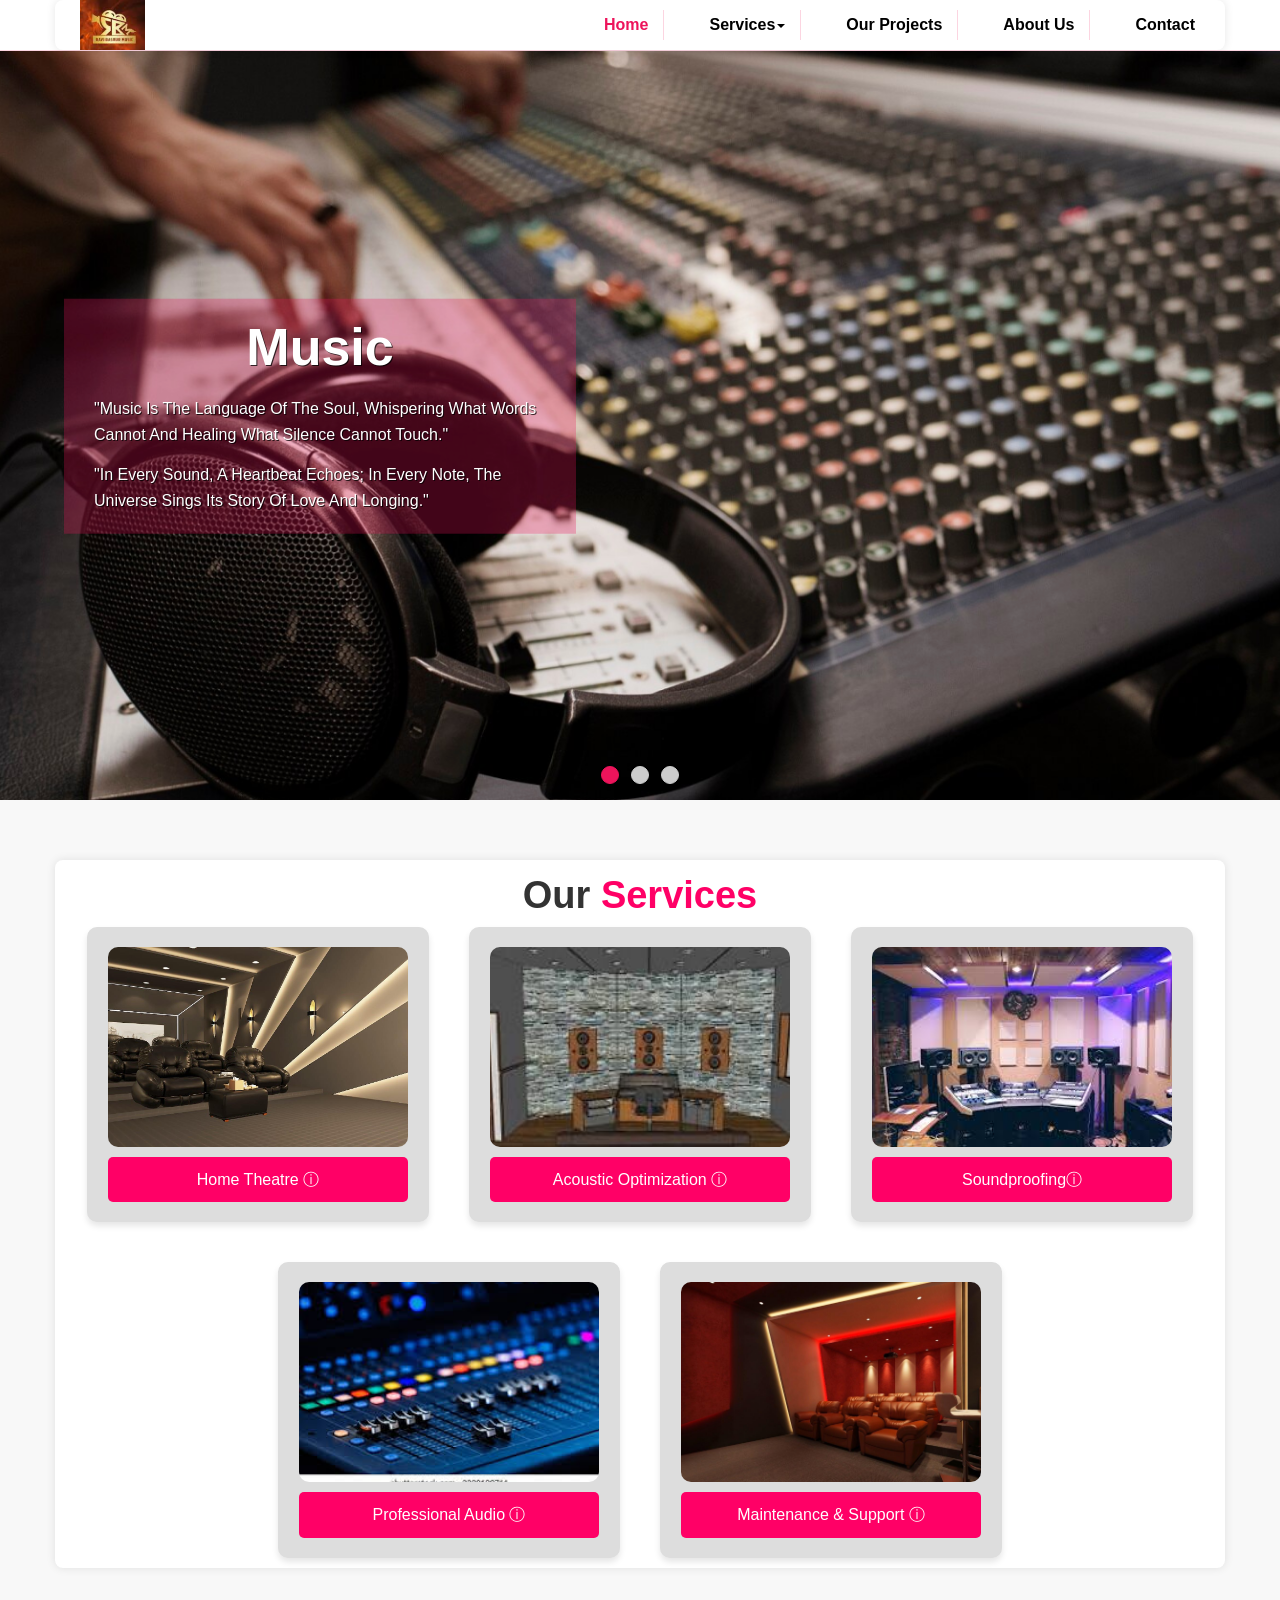
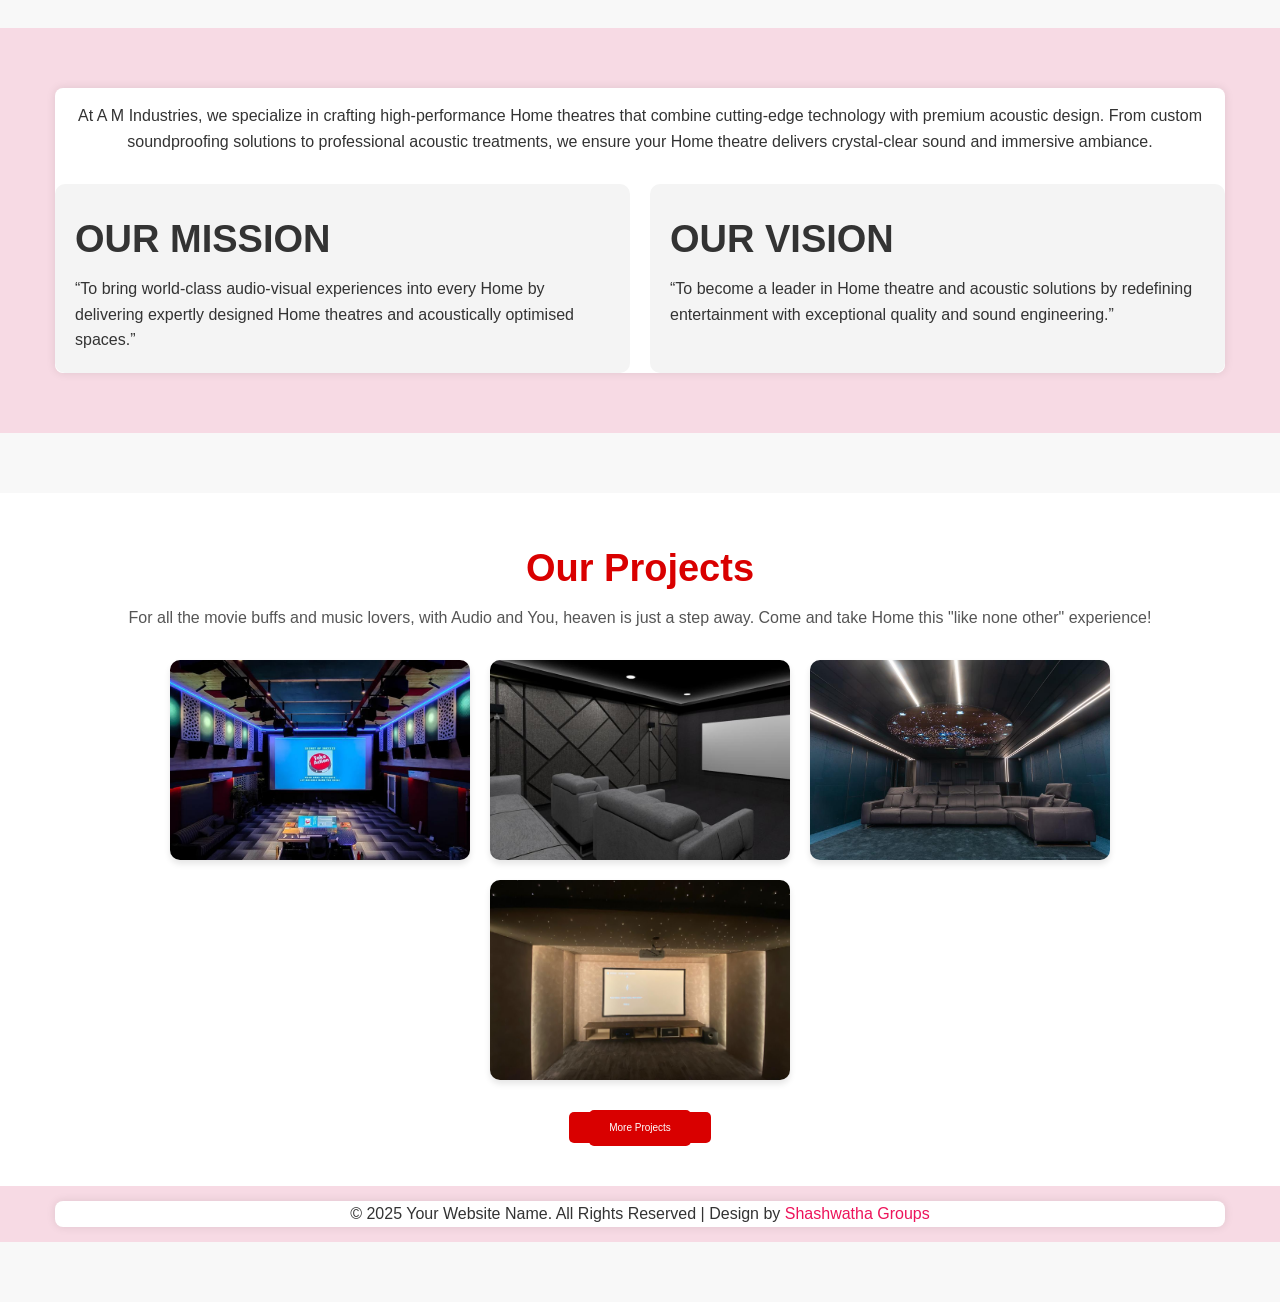
==== commit b3ce4098: "modified some features" ====
--- a/index.html
+++ b/index.html
@@ -35,7 +35,7 @@
             <div class="collapse navbar-collapse" id="bs-example-navbar-collapse-1">
                 <ul class="nav navbar-nav navbar-right">
                     <li>
-                        <a class="tag_menu" href="#center">HOME</a>
+                        <a class="tag_menu" href="#center">Home</a>
                     </li>
 					<li class="dropdown">
 						<a class="tag_menu" href="#" data-toggle="dropdown" role="button" aria-expanded="false">Services<span class="caret"></span></a>
@@ -57,7 +57,7 @@
 					
 					
 					<li>
-                        <a class="tag_menu border_none" href="Contact.html">CONTACT</a>
+                        <a class="tag_menu border_none" href="Contact.html">Contact</a>
                     </li>
 					
                 </ul>
@@ -69,7 +69,7 @@
     </nav>
 </section>
 
-<section id="center" class="center_home"> 
+<section id="center" class="center_Home"> 
  <div class="carousel fade-carousel slide" data-ride="carousel" data-interval="4000" id="bs-carousel">
 	  <!-- Overlay -->
 	  <div class="overlay"></div>
@@ -129,12 +129,12 @@
 	<!-- <section id="services" class="services-section">
         <h2>Our Services</h2>
         <div class="services-grid">
-            <a href="home-theater.html" class="service-box">
+            <a href="Home-theater.html" class="service-box">
                 <img src="img/image10.jpg" alt="Home Theater">
                 <div class="overlay">Home Theater</div>
             </a>
-            <a href="home-automation.html" class="service-box">
-                <img src="home-automation.jpg" alt="Home Automation">
+            <a href="Home-automation.html" class="service-box">
+                <img src="Home-automation.jpg" alt="Home Automation">
                 <div class="overlay">Home Automation</div>
             </a>
             <a href="commercial-audio.html" class="service-box">
@@ -145,8 +145,8 @@
                 <img src="acoustics.jpg" alt="Acoustics">
                 <div class="overlay">Acoustics</div>
             </a>
-            <a href="home-security.html" class="service-box">
-                <img src="home-security.jpg" alt="Home Security">
+            <a href="Home-security.html" class="service-box">
+                <img src="Home-security.jpg" alt="Home Security">
                 <div class="overlay">Home Security Systems</div>
             </a>
             <a href="professional-audio.html" class="service-box">
@@ -489,10 +489,10 @@
    <div class="albums_1 text-center clearfix">
     <div class="col-sm-12">
 	 <h1 class="mgt">Video <span class="col_1">Gallery</span></h1> 
-	 <p>At A M Industries, we specialize in crafting high-performance home
+	 <p>At A M Industries, we specialize in crafting high-performance Home
 		theatres that combine cutting-edge technology with premium
 		acoustic design. From custom soundproofing solutions to
-		professional acoustic treatments, we ensure your home theatre
+		professional acoustic treatments, we ensure your Home theatre
 		delivers crystal-clear sound and immersive ambiance.</p>
 	</div>
    </div>
@@ -537,10 +537,10 @@
         <div class="albums_1 text-center clearfix">
           <div class="col-sm-12">
             <p>
-              At A M Industries, we specialize in crafting high-performance home
+              At A M Industries, we specialize in crafting high-performance Home
               theatres that combine cutting-edge technology with premium
               acoustic design. From custom soundproofing solutions to
-              professional acoustic treatments, we ensure your home theatre
+              professional acoustic treatments, we ensure your Home theatre
               delivers crystal-clear sound and immersive ambiance.
             </p>
           </div>
@@ -548,24 +548,24 @@
 		<div class="mission-vision">
             <div class="mission">
                 <h2>OUR MISSION</h2>
-                <p>“To bring world-class audio-visual experiences into every home by
-					delivering expertly designed home theatres and acoustically
+                <p>“To bring world-class audio-visual experiences into every Home by
+					delivering expertly designed Home theatres and acoustically
 					optimised spaces.”</p>
             </div>
             <div class="vision">
                 <h2>OUR VISION</h2>
-                <p>“To become a leader in home theatre and acoustic solutions by
+                <p>“To become a leader in Home theatre and acoustic solutions by
 					redefining entertainment with exceptional quality and sound
 					engineering.”</p>
             </div>
         </div>
 
-        <div class="team-section">
+        <!-- <div class="team-section">
             <div class="team-member">
                 <img src="img/prashanth.jpeg" alt="Adarsha R.K">
                 <h3>Prashanth Neel</h3>
                 <p>Director</p>
-            </div>
+            </div> -->
             <!-- <div class="team-member">
                 <img src="images/team2.jpg" alt="Abhilash P">
                 <h3>Abhilash P</h3>
@@ -701,11 +701,11 @@
     <h2>Our Projects</h2>
     <p>
       For all the movie buffs and music lovers, with Audio and You, heaven is just a step away.
-      Come and take home this "like none other" experience!
+      Come and take Home this "like none other" experience!
     </p>
     <div class="projects-grid">
       <div class="project-item">
-        <img src="img/image12.jpg" alt="Project 1">
+        <img src="img/image55.jpg" alt="Project 1">
       </div>
       <div class="project-item">
         <img src="img/image13.jpg" alt="Project 2">
--- a/css/global.css
+++ b/css/global.css
@@ -213,7 +213,7 @@
   }
   /*********************header_end****************/
   
-  /*********************center_home****************/
+  /*********************center_Home****************/
   .fade-carousel {
       position: relative;
       min-height: 600px;
@@ -327,7 +327,7 @@
       background:#ed145b;
       border-color:#ed145b;
     }
-  /*********************center_home_end****************/
+  /*********************center_Home_end****************/
   
   /*********************albums****************/
   #albums{
@@ -478,12 +478,18 @@
 .service {
     width: 300px;
     text-align: center;
+     display: flex;
+    flex-direction: column;
 }
 
 .service img {
     width: 100%;
     height: auto;
     border-radius: 10px;
+    max-width: 300px; /* Sets a uniform max width for all images */
+    height: 200px; /* Sets a fixed height to ensure consistency */
+    object-fit: cover;
+    margin-bottom: 10px;
 }
 
 .service-btn {
@@ -495,6 +501,7 @@
     font-size: 16px;
     cursor: pointer;
     border-radius: 5px;
+    max-width: 300px; /* Matches image width */
 }
 
 .service-btn:hover {
@@ -719,13 +726,15 @@
   }
   
   .projects-section h2 {
-    font-size: 2rem;
+    /* font-size: 2rem; */
+    font-size: 38px;
     margin-bottom: 10px;
     color: #d90000; /* Matches the red theme from the example */
   }
   
   .projects-section p {
-    font-size: 1rem;
+    /* font-size: 1rem; */
+    font-size: 16px;
     color: #555;
     margin-bottom: 30px;
   }
@@ -831,13 +840,13 @@
 
   /*********************artist_end****************/
   
-  /*********************contact****************/
-  #contact{
+  /*********************Contact****************/
+  #Contact{
   padding-top:60px;
   padding-bottom:60px;
   background:#ed145b21; 
    }
-  .contact_1r .form-control{
+  .Contact_1r .form-control{
   height:50px;
   margin-bottom:20px;
   border:none;
@@ -846,10 +855,10 @@
   font-size:16px;
   border-bottom:3px solid #ed145b;
    }
-  .contact_1r .form_1{
+  .Contact_1r .form_1{
   height:150px; 
    }
-  .contact_1{
+  .Contact_1{
   margin-top:30px; 
    }
 
@@ -883,21 +892,21 @@
 }
 
 /* Contact Wrapper */
-.contact-wrapper {
+.Contact-wrapper {
   display: flex;
   flex-wrap: wrap;
   justify-content: space-between;
 }
 
 /* Left Side - Contact Form */
-.contact-form {
+.Contact-form {
   flex: 1;
   min-width: 300px;
   padding: 20px;
 }
 
-.contact-form input, 
-.contact-form textarea {
+.Contact-form input, 
+.Contact-form textarea {
   width: 100%;
   padding: 10px;
   margin-bottom: 15px;
@@ -906,11 +915,11 @@
   font-size: 16px;
 }
 
-.contact-form textarea {
+.Contact-form textarea {
   resize: none;
 }
 
-.contact-form button {
+.Contact-form button {
   width: 100%;
   background: red;
   color: white;
@@ -921,12 +930,12 @@
   cursor: pointer;
 }
 
-.contact-form button:hover {
+.Contact-form button:hover {
   background: darkred;
 }
 
 /* Right Side - Contact Info */
-.contact-info {
+.Contact-info {
   flex: 1;
   min-width: 300px;
   padding: 20px;
@@ -934,29 +943,29 @@
   border-radius: 8px;
 }
 
-.contact-info h2 {
+.Contact-info h2 {
   color: red;
 }
 
-.contact-info a {
+.Contact-info a {
   color: blue;
   text-decoration: none;
 }
 
-.contact-info .map {
+.Contact-info .map {
   margin-top: 15px;
 }
 
 /* Responsive Design */
 @media (max-width: 768px) {
-  .contact-wrapper {
+  .Contact-wrapper {
       flex-direction: column;
   }
 }
 
 
 
-  /*********************contact_end****************/
+  /*********************Contact_end****************/
   #core-values {
     padding: 50px 0;
     background-color: #f9f9f9;
@@ -1228,7 +1237,7 @@
   .artist_1i{
   margin-top:10px; 
    }
-  .contact_1r{
+  .Contact_1r{
   margin-top:10px;  
    }
   #footer{
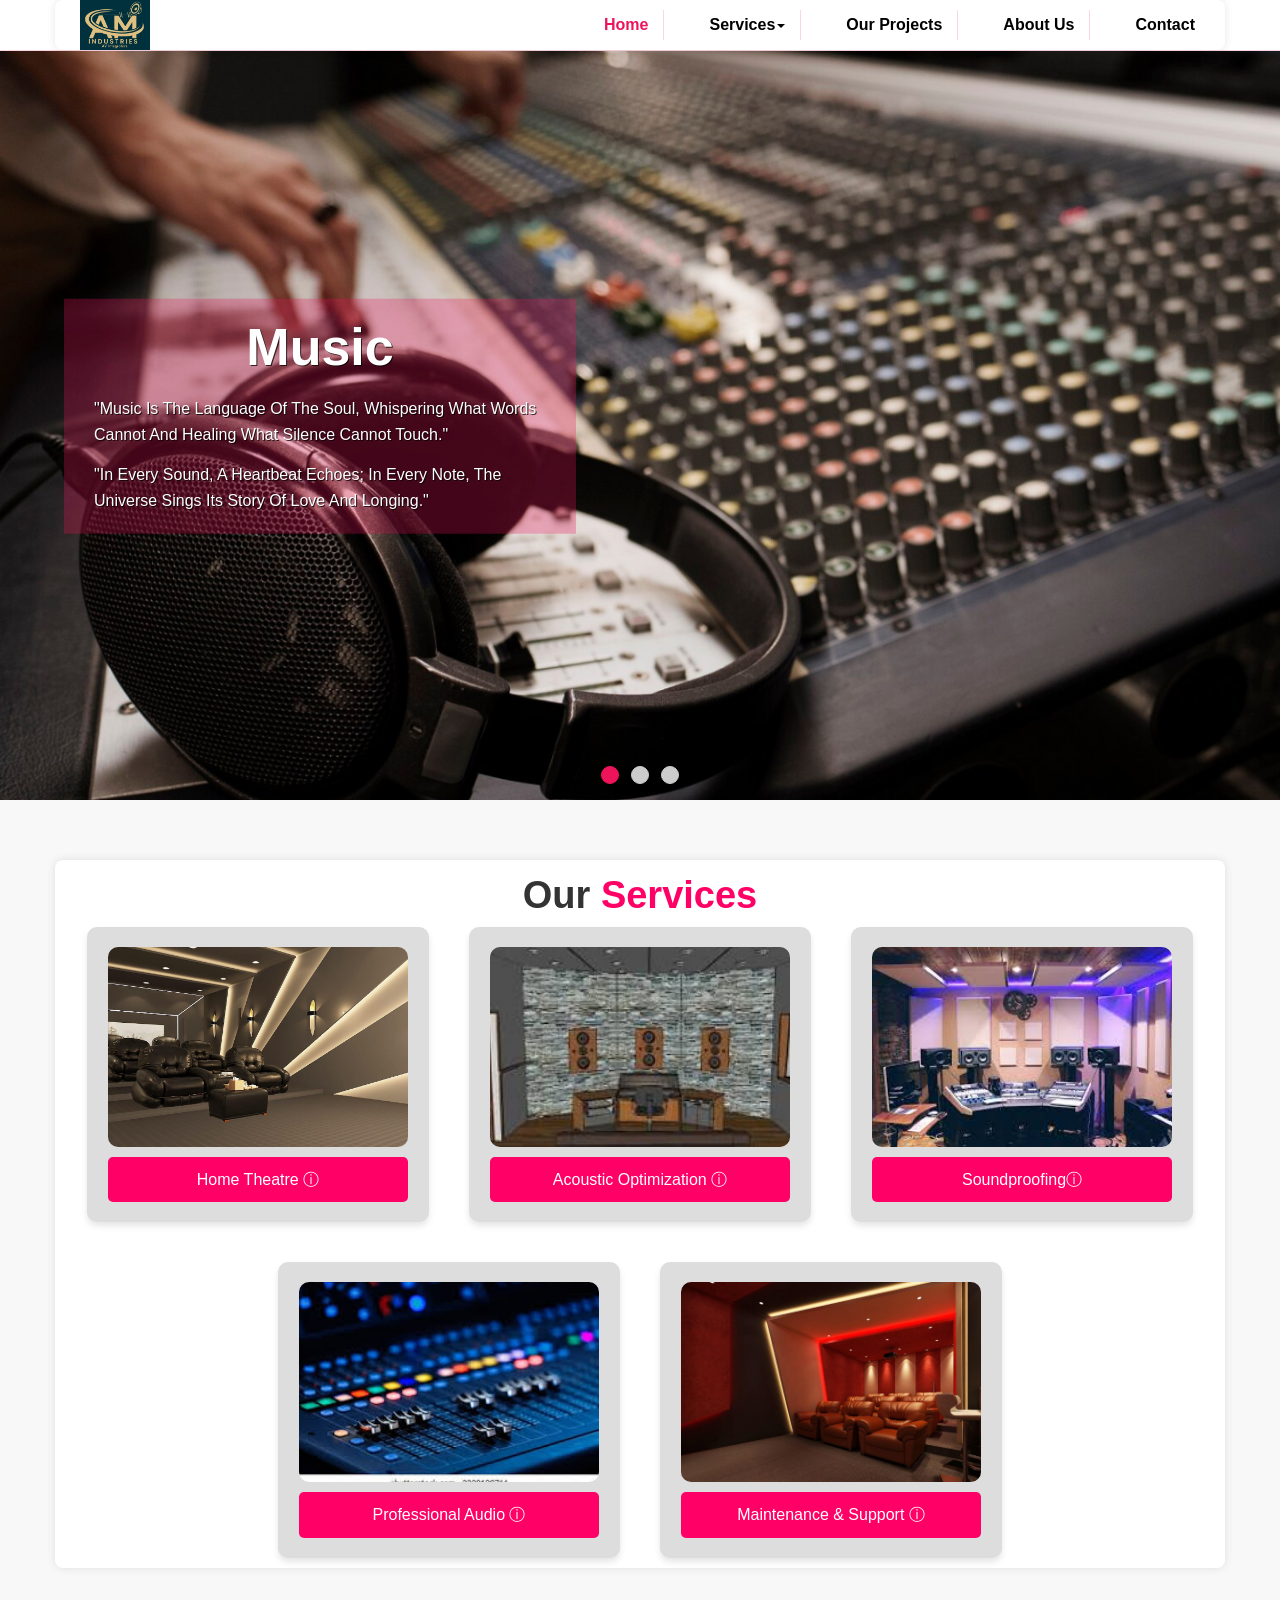
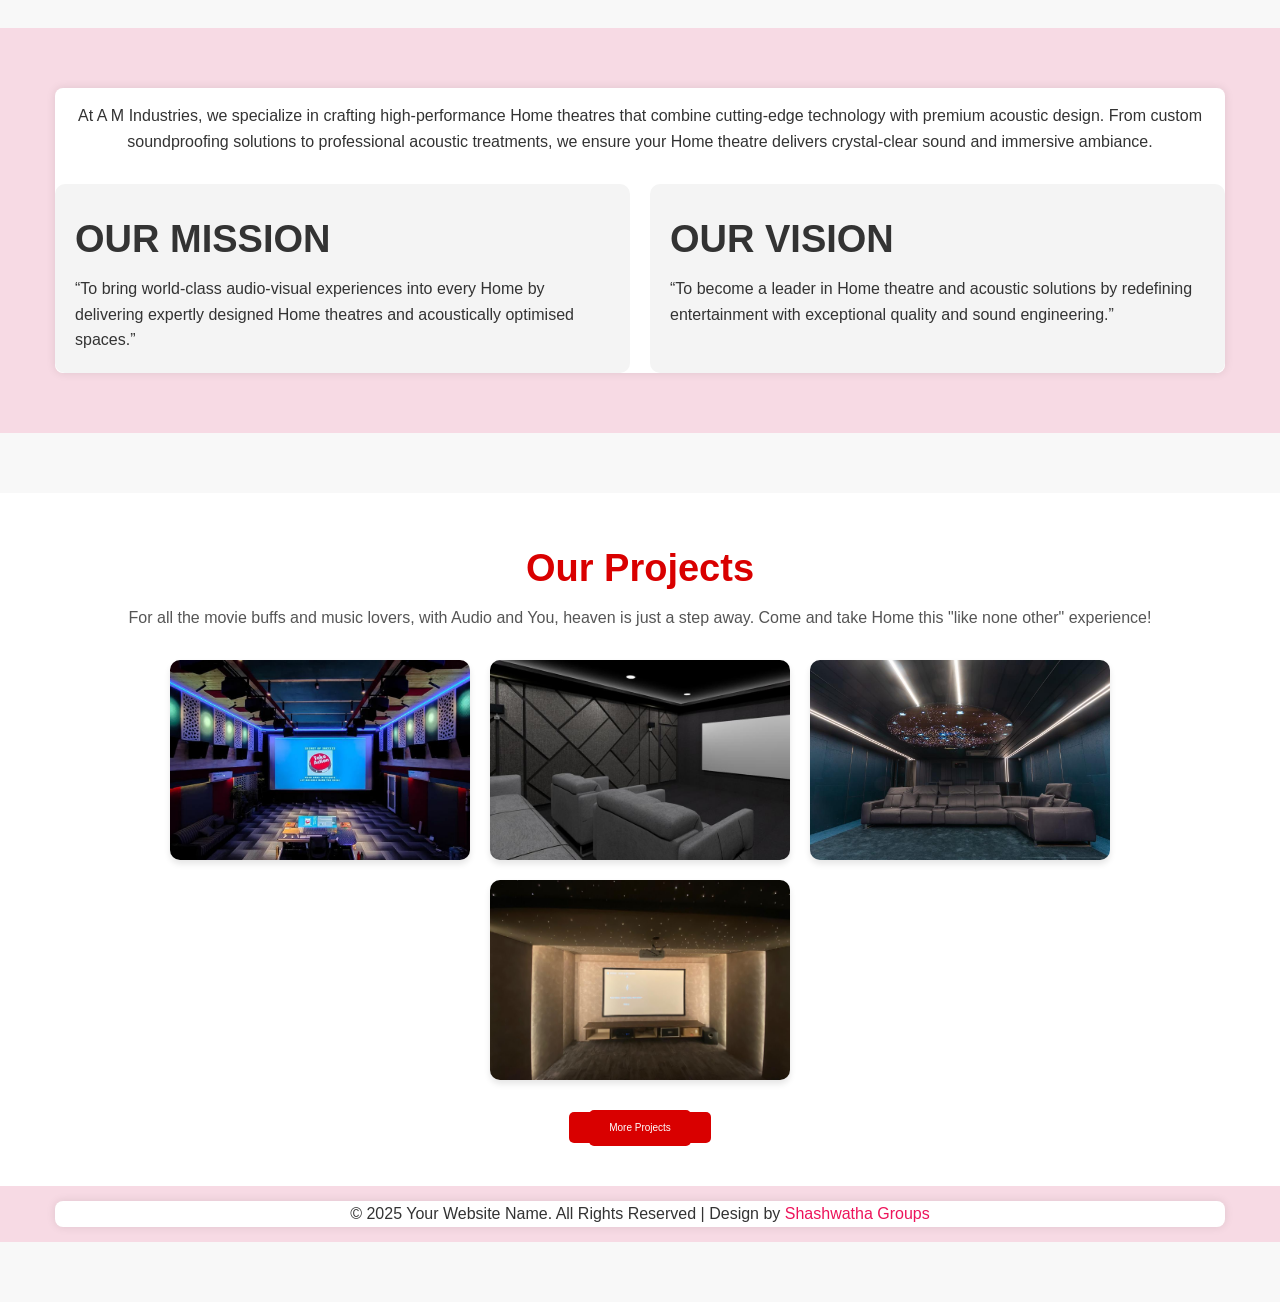
==== commit ab69eba2: "modified logo and title" ====
--- a/index.html
+++ b/index.html
@@ -4,7 +4,7 @@
     <meta charset="utf-8">
     <meta http-equiv="X-UA-Compatible" content="IE=edge">
     <meta name="viewport" content="width=device-width, initial-scale=1">
-    <title>The Music</title>
+    <title>AM Industries</title>
 	<link href="css/bootstrap.min.css" rel="stylesheet">
 	<link href="css/global.css" rel="stylesheet">
 	<link rel="stylesheet" type="text/css" href="css/font-awesome.min.css" />
@@ -27,7 +27,7 @@
                     <span class="icon-bar"></span>
                 </button>
                 <a class="navbar-brand" href="index.html" style="display: flex; align-items: center;">
-                        <img src="img/image3.png" alt="Logo" style="height: 60px; max-width: 100px; object-fit: contain;">
+                        <img src="img/AM Industries Logo.png" alt="Logo" style="height: 60px; max-width: 500px; object-fit: contain;">
                     </a>
             </div>
 
@@ -210,6 +210,7 @@
   <!-- </div>
  </div> -->
 
+ 
  <div class="services">
     <h2>Our <span style="color: #ff0066;">Services</span></h2>
     <div class="service-container">
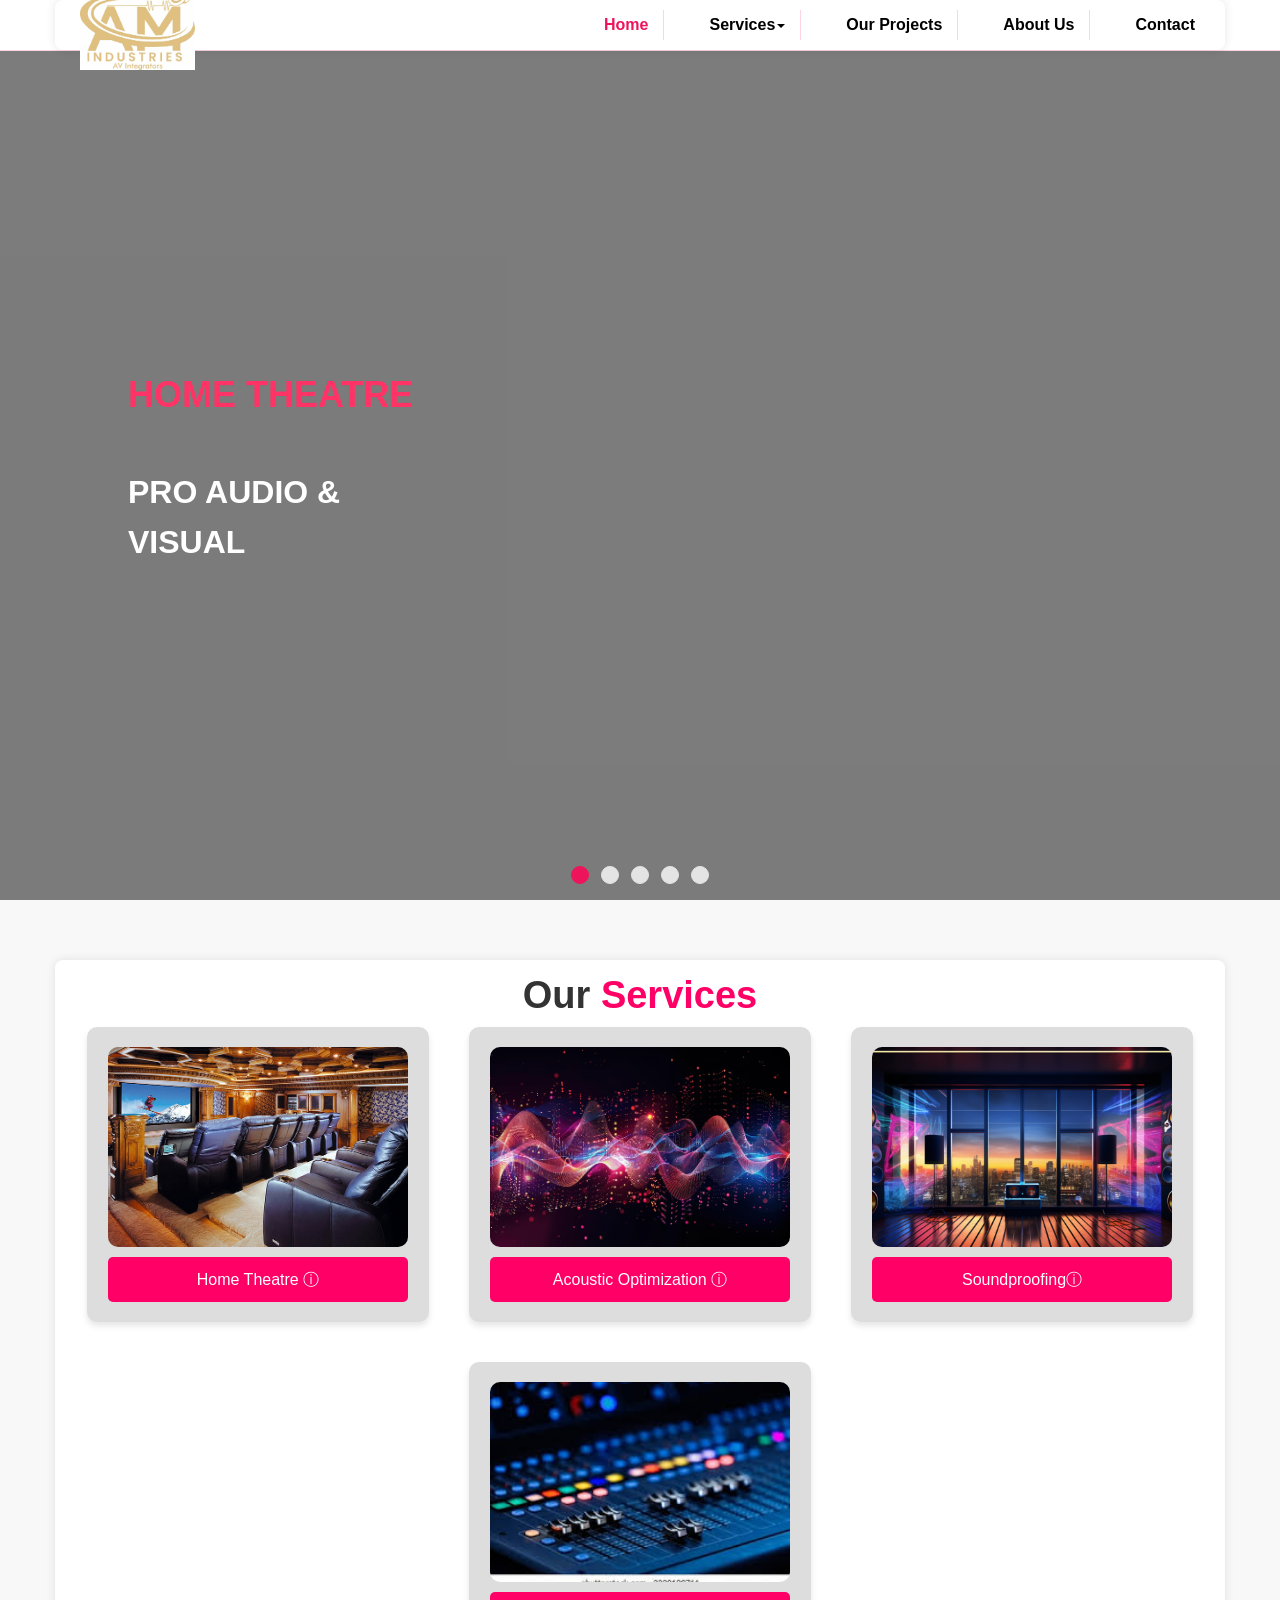
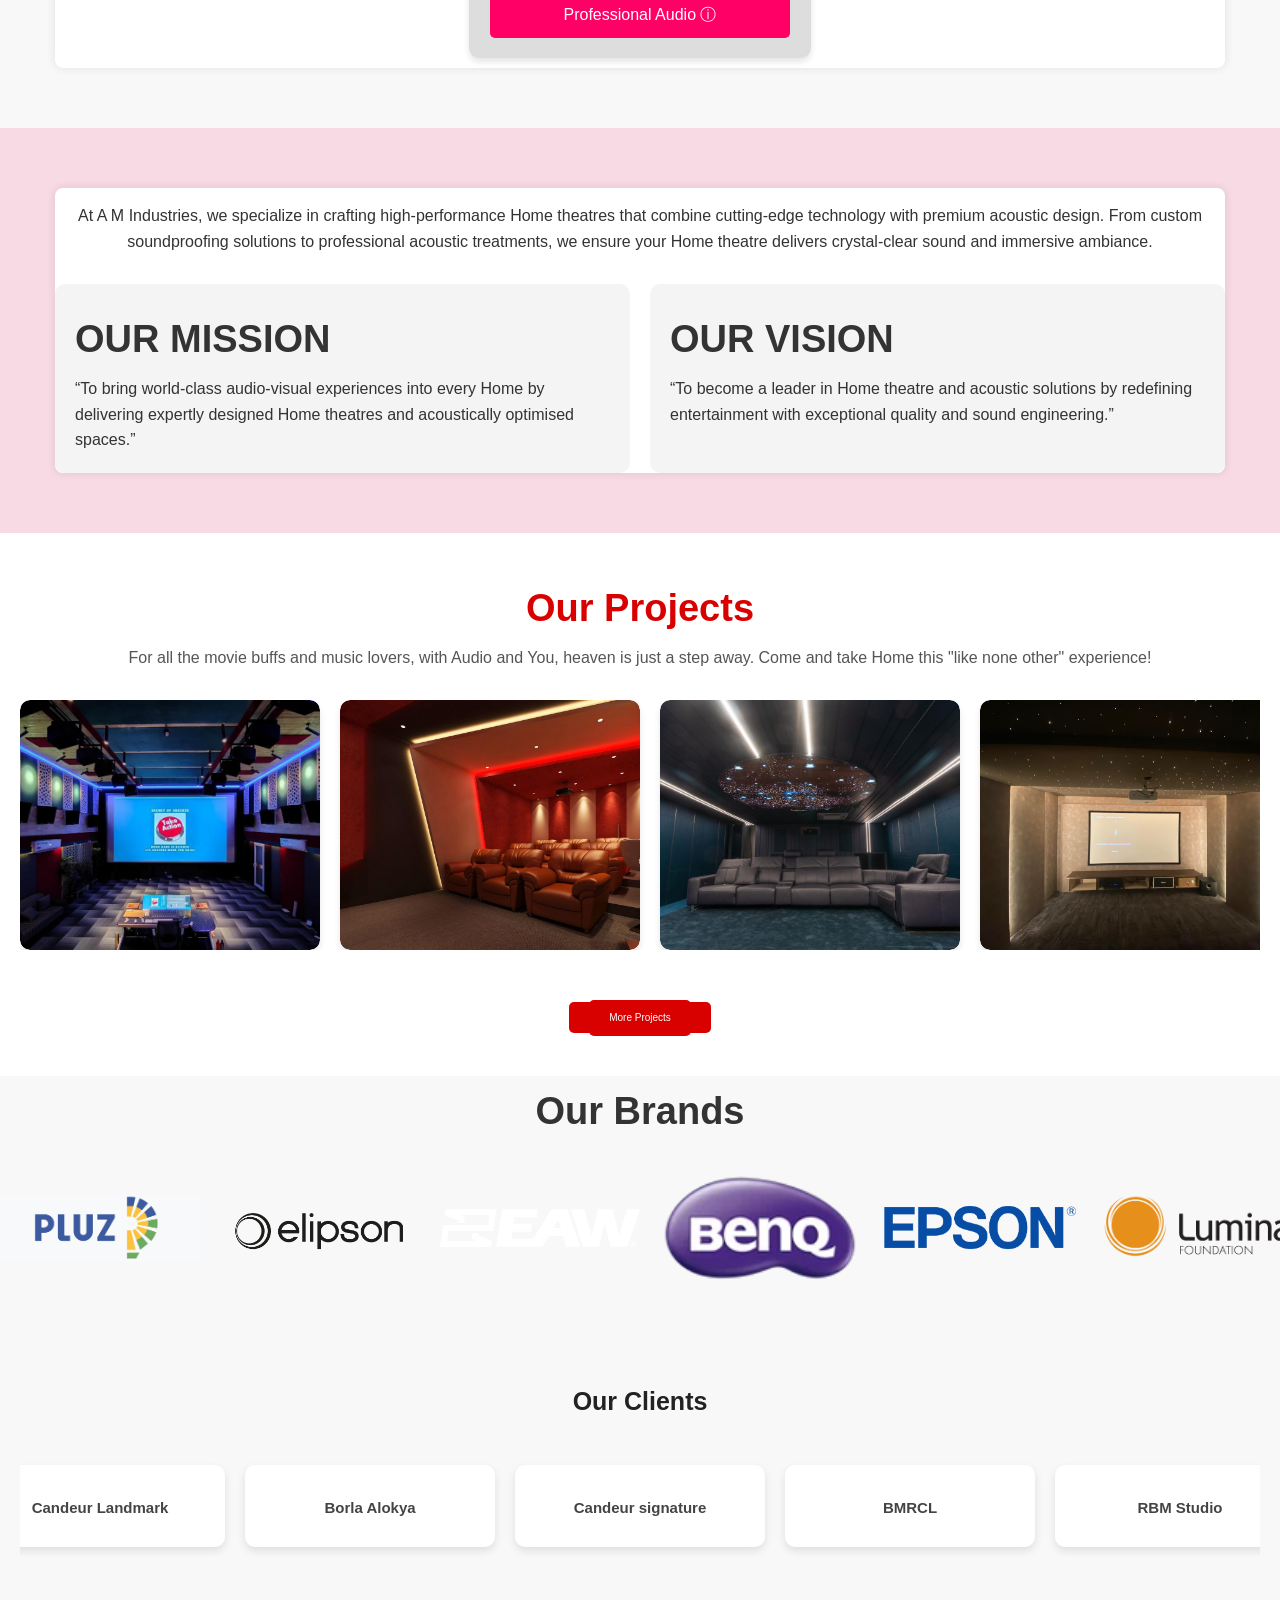
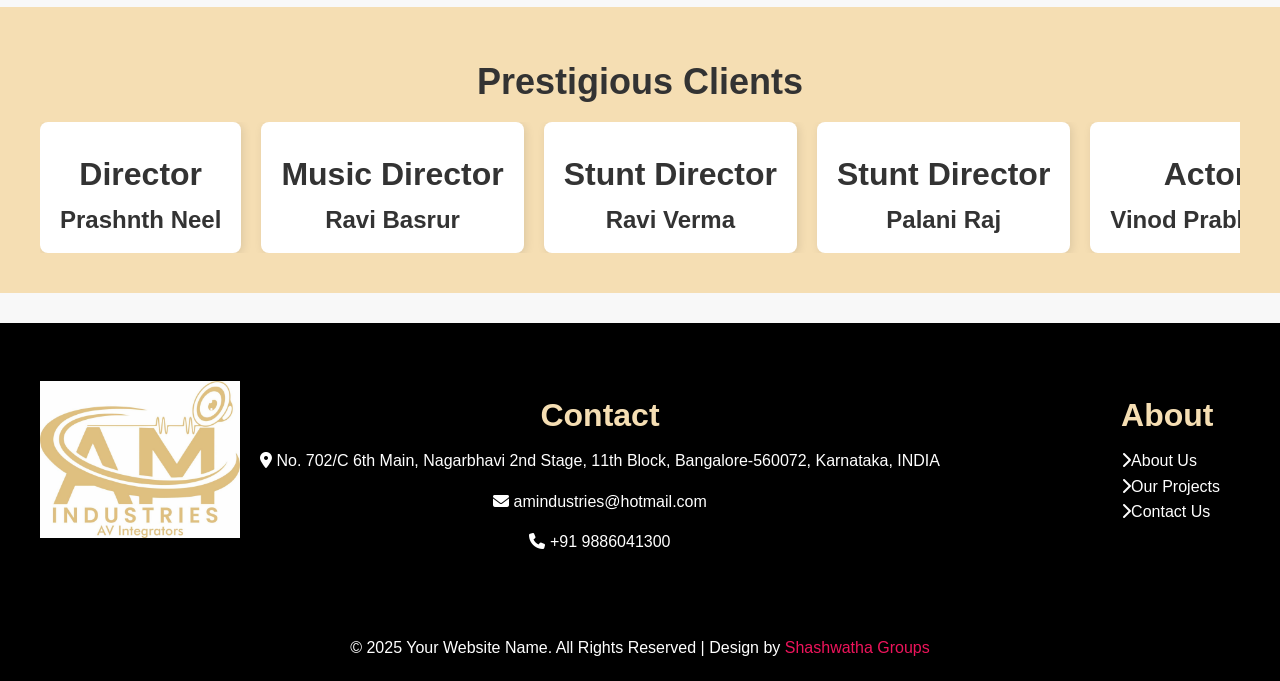
==== commit f092d194: "modified content and add some files" ====
--- a/index.html
+++ b/index.html
@@ -9,6 +9,7 @@
 	<link href="css/global.css" rel="stylesheet">
 	<link rel="stylesheet" type="text/css" href="css/font-awesome.min.css" />
 	<link href="https://fonts.googleapis.com/css?family=Alata&display=swap" rel="stylesheet">
+  <link rel="stylesheet" href="https://cdnjs.cloudflare.com/ajax/libs/font-awesome/6.4.2/css/all.min.css">
 	<script src="js/jquery-2.1.1.min.js"></script>
     <script src="js/bootstrap.min.js"></script>
 	<script src="js/ekko-lightbox.js"></script>
@@ -27,7 +28,7 @@
                     <span class="icon-bar"></span>
                 </button>
                 <a class="navbar-brand" href="index.html" style="display: flex; align-items: center;">
-                        <img src="img/AM Industries Logo.png" alt="Logo" style="height: 60px; max-width: 500px; object-fit: contain;">
+                        <img src="img/logoWhatsApp Image 2025-02-19 at 18.34.35_62c07136.jpg" alt="Logo" style="height: 100px; max-width: 700px; object-fit: contain;">
                     </a>
             </div>
 
@@ -44,7 +45,7 @@
 						  <li><a class="border_none" href="Acoustic.html">Acoustic Optimization and Treatment</a></li>
 						  <li><a class="border_none" href="Soundproof.html">Soundproofing Solutions</a></li>
 						  <li><a class="border_none" href="about.html">Professional  Audio</a></li>
-						  <li><a class="border_none" href="Maintenance.html">Maintenance and support</a></li>
+						  <!-- <li><a class="border_none" href="Maintenance.html">Maintenance and support</a></li> -->
 						</ul>
 					 </li>
 					<li>
@@ -68,63 +69,124 @@
         <!-- /.container-fluid -->
     </nav>
 </section>
-
-<section id="center" class="center_Home"> 
- <div class="carousel fade-carousel slide" data-ride="carousel" data-interval="4000" id="bs-carousel">
+<section id="center" class="center_Home">
+	<div class="carousel fade-carousel slide" data-ride="carousel" data-interval="5000" id="bs-carousel">
 	  <!-- Overlay -->
 	  <div class="overlay"></div>
-	
+  
 	  <!-- Indicators -->
 	  <ol class="carousel-indicators">
 		<li data-target="#bs-carousel" data-slide-to="0" class="active"></li>
-		<li data-target="#bs-carousel" data-slide-to="1" class=""></li>
-		<li data-target="#bs-carousel" data-slide-to="2" class=""></li>
+		<li data-target="#bs-carousel" data-slide-to="1"></li>
+		<li data-target="#bs-carousel" data-slide-to="2"></li>
+		<li data-target="#bs-carousel" data-slide-to="3"></li>
+		<li data-target="#bs-carousel" data-slide-to="4"></li>
+		
 	  </ol>
-	  
-	  <!-- Wrapper for slides -->
+  
+	  <!-- Carousel Items -->
 	  <div class="carousel-inner">
+		<!-- Slide 1: Music -->
 		<div class="item slides active">
-		  <div class="slide-1"></div>
-		  <div class="hero clearfix">
-		    <div class="col-sm-12">
-				<h1 class="mgt">Music</h1>
-				<!-- <h3 class="col">New Arrivals</h3> -->
-				<p>"Music is the language of the soul, whispering what words cannot and healing what silence cannot touch."
-				</p>
-				<p>"In every sound, a heartbeat echoes; in every note, the universe sings its story of love and longing."</p>
-				<!-- <h4><a class="button" href="#"> View Event</a></h4> -->
+		  
+
+
+		<video autoplay muted loop class="video-slide">
+			<source src="./img/7233574-uhd_2560_1080_25fps.mp4" type="video/mp4">
+			Your browser does not support the video tag.
+		  </video>
+		  <!-- <div class="hero clearfix"> -->
+			<!-- <div class="col-sm-12"> -->
+			  <!-- <h1 class="mgt">Theater</h1> -->
+			  <!-- <p style="text-align:left;text-emphasis-color: white;">"Theater is where souls find their voice, and stories breathe life into the hearts of those who dare to dream."</p> -->
+			  <!-- <p>"In the glow of the stage lights, humanity reveals its rawest truths, weaving emotions into timeless art."</p> -->
+			<!-- </div> -->
+		  <!-- </div> -->
+      <div class="video-text">
+        <h2 style="margin-bottom: 60px;">HOME THEATRE</h2>
+        <h3 style="color: white;">PRO AUDIO & <h3 style="color: white;">VISUAL</h3></h3>
+        <!-- <p>HOME THEATRE & HI-FI</p> -->
+    </div>
+		</div>
+		<div class="item slides">
+			<video autoplay muted loop class="video-slide">
+				<source src="./img/8262686-uhd_4096_2160_25fps.mp4" type="video/mp4">
+				Your browser does not support the video tag.
+			</video>
+			<!-- <div class="hero clearfix"> -->
+				<div class="col-sm-12">
+					<!-- <h1 class="mgt"> Theater</h1> -->
+					<!-- <p>"Theater is where souls find their voice, and stories breathe life into the hearts of those who dare to dream."</p> -->
+					<!-- <p>"Explore the creativity and innovation of cinematic storytelling."</p> -->
+				<!-- </div> -->
+        
+			</div>
+		</div>
+		<!-- Slide 2: Video -->
+		<div class="item slides">
+			<div class="slide-1"></div>
+			<!-- <div class="hero clearfix"> -->
+			  <div class="col-sm-12">
+				<!-- <h1 class="mgt">Music</h1> -->
+				<!-- <p>"Music is the language of the soul, whispering what words cannot and healing what silence cannot touch."</p> -->
+				<!-- <p>"In every sound, a heartbeat echoes; in every note, the universe sings its story of love and longing."</p> -->
+			  <!-- </div> -->
 			</div>
 		  </div>
+  
+		<!-- Slide 3: Film Industry -->
+		<div class="item slides">
+		  <div class="slide-3"></div>
+		  <!-- <div class="hero clearfix"> -->
+			<div class="col-sm-12">
+			  <!-- <h1 class="mgt">Film Industry</h1> -->
+			  <!-- <p>"Films are windows to our dreams, and actors are the souls who bring our unspoken emotions to life."</p> -->
+			  <!-- <p>"Through their craft, actors make us laugh, cry, and feel seen, turning fleeting moments into eternal memories."</p> -->
+			<!-- </div> -->
+		  </div>
 		</div>
+
+
+
 		<div class="item slides">
-		  <div class="slide-2"></div>
-		  <div class="hero clearfix">
-		    <div class="col-sm-12">
-				<h1 class="mgt">Theater</h1>
-				 <!-- <h3 class="col">New Arrivals</h3> -->
-				 <p>"Theater is where souls find their voice, and stories breathe life into the hearts of those who dare to dream."
-				</p>
-				<p>"In the glow of the stage lights, humanity reveals its rawest truths, weaving emotions into timeless art."</p>
-				<!-- <h4><a class="button" href="#"> Open Album</a></h4> -->
+			<div class="slide-4"></div>
+			<!-- <div class="hero clearfix"> -->
+			  <div class="col-sm-12">
+				<!-- <h1 class="mgt" style="text-align: left;">Am Industries</h1> -->
+				<!-- <p>"Films are windows to our dreams, and actors are the souls who bring our unspoken emotions to life."</p>
+				<p>"Through their craft, actors make us laugh, cry, and feel seen, turning fleeting moments into eternal memories."</p> -->
+			  <!-- </div> -->
 			</div>
 		  </div>
-		</div>
-		<div class="item slides">
-		  <div class="slide-3"></div>
-		  <div class="hero clearfix">
-		    <div class="col-sm-12">
-				<h1 class="mgt">Film Industry</h1>
-				<!-- <h3 class="col">New Arrivals</h3> -->
-				<p>"Films are windows to our dreams, and actors are the souls who bring our unspoken emotions to life."
-				</p>
-				<p>"Through their craft, actors make us laugh, cry, and feel seen, turning fleeting moments into eternal memories."</p>
-				<!-- <h4><a class="button" href="#"> View Event</a></h4> -->
-			</div>
-		</div>
-	  </div> 
-	 </div>
-</div></section>
-
+
+		 
+
+
+	  </div>
+	</div>
+  </section>
+  <style>
+    .video-text {
+    position: absolute;
+    top: 40%; /* Adjust vertical position */
+    left: 10%; /* Adjust horizontal position */
+    color: white;
+    font-size: 24px;
+    font-weight: bold;
+    text-align: left;
+    z-index: 2;
+}
+
+.video-text h2 {
+    font-size: 36px;
+    color: #ff3366; /* Adjust color as per design */
+}
+
+.video-text p {
+    font-size: 24px;
+    color: white;
+}
+  </style>
 <section id="albums">
 	<!-- <section id="services" class="services-section">
         <h2>Our Services</h2>
@@ -220,18 +282,18 @@
         </div> -->
 		<div class="service">
 			<a href="HomeTheatre.html">
-				<img src="img/image11.jpg" alt="Home Theatre">
+				<img src="img/home-theater-chairs-room-hd-wallpaper-preview.jpg" alt="Home Theatre">
 			</a>
 			<button class="service-btn" onclick="window.location.href='HomeTheatre.html';">Home Theatre ⓘ</button>
 		</div>
         <div class="service">
 			<a href="Acoustic.html">
-            <img src="img/download (2).jpeg" alt="Acoustic Optimization"></a>
+            <img src="img/professional-sound-concept-focusing-acoustic-clarity-immersive-audio-design_217468-31708.avif" alt="Acoustic Optimization"></a>
             <button class="service-btn" onclick="window.location.href='Acoustic.html';">Acoustic Optimization ⓘ</button>
         </div>
         <div class="service">
 			<a href="Soundproof.html">
-            <img src="img/soundproff.jpeg" alt="Soundproofing"></a>
+            <img src="img/beckel_jaclyn_Visualize_the_critical_process_of_soundproofing_w_266ee585-d546-4135-8879-6b0f7cff20ce-1024x574.png" alt="Soundproofing"></a>
 			<button class="service-btn" onclick="window.location.href='Soundproof.html';">Soundproofingⓘ</button>
 		</div>
         <div class="service">
@@ -239,296 +301,17 @@
             <img src="img/professional.jpeg" alt="Product Recommendations"></a>
             <button class="service-btn" onclick="window.location.href='audio.html';">Professional Audio ⓘ</button>
         </div>
-        <div class="service">
+        <!-- <div class="service">
 			<a href="Maintenance.html">
             <img src="img/image9.jpg" alt="Maintenance and Support"></a>
             <button class="service-btn" onclick="window.location.href='Maintenance.html';">Maintenance & Support ⓘ</button>
-        </div>
+        </div> -->
     </div>
 </div>
 
 </section>
 
-<!-- <section id="events">
- <div class="container">
-  <div class="row">
-   <div class="albums_1 text-center clearfix">
-    <div class="col-sm-12">
-	 <h1 class="mgt">Upcoming <span class="col_1">Events</span></h1>
-	 <p>These are just some of our great albums launched in 2015. Lorem ipsum dolor sit amet,<br> consectetur adipiscing elit, sed do eiusmod tempor incididunt ut labore.</p>
-	</div>
-   </div>
-   <div class="events_1 clearfix">
-    <div class="col-sm-3">
-	 <div class="events_1i clearfix">
-	  <span><i class="fa fa-calendar"></i></span>
-	  <h6 class="mgt">13 Nov<br>
-2016</h6>
-	 </div>
-	</div>
-	<div class="col-sm-3">
-	 <div class="events_1i1 clearfix">
-	   <img src="img/7.jpg" alt="abc">
-	   <h5 class="mgt">Celebrating<br>
-Alpha Opening</h5>
-	 </div>  
-	</div>
-	<div class="col-sm-3">
-	 <div class="events_1i clearfix">
-	  <span><i class="fa fa-map-marker"></i></span>
-	  <h6 class="mgt">Lorem Ipsum<br>
-Noida</h6>
-	 </div>
-	</div>
-	<div class="col-sm-3">
-	 <div class="events_1i2 clearfix">
-	  <h5 class="mgt"><a class="button mgt" href="#">BUY TICKET</a></h5>
-	 </div>
-	</div>
-   </div>
-   <div class="events_1 clearfix">
-    <div class="col-sm-3">
-	 <div class="events_1i clearfix">
-	  <span><i class="fa fa-calendar"></i></span>
-	  <h6 class="mgt">16 Nov<br>
-2016</h6>
-	 </div>
-	</div>
-	<div class="col-sm-3">
-	 <div class="events_1i1 clearfix">
-	   <img src="img/8.jpg" alt="abc">
-	   <h5 class="mgt">Celebrating<br>
-Alpha Opening</h5>
-	 </div>  
-	</div>
-	<div class="col-sm-3">
-	 <div class="events_1i clearfix">
-	  <span><i class="fa fa-map-marker"></i></span>
-	  <h6 class="mgt">Lorem Ipsum<br>
-Noida</h6>
-	 </div>
-	</div>
-	<div class="col-sm-3">
-	 <div class="events_1i2 clearfix">
-	  <h5 class="mgt"><a class="button_1 mgt" href="#">SOLD OUT</a></h5>
-	 </div>
-	</div>
-   </div>
-   <div class="events_1 clearfix">
-    <div class="col-sm-3">
-	 <div class="events_1i clearfix">
-	  <span><i class="fa fa-calendar"></i></span>
-	  <h6 class="mgt">18 Nov<br>
-2016</h6>
-	 </div>
-	</div>
-	<div class="col-sm-3">
-	 <div class="events_1i1 clearfix">
-	   <img src="img/9.jpg" alt="abc">
-	   <h5 class="mgt">Celebrating<br>
-Alpha Opening</h5>
-	 </div>  
-	</div>
-	<div class="col-sm-3">
-	 <div class="events_1i clearfix">
-	  <span><i class="fa fa-map-marker"></i></span>
-	  <h6 class="mgt">Lorem Ipsum<br>
-Noida</h6>
-	 </div>
-	</div>
-	<div class="col-sm-3">
-	 <div class="events_1i2 clearfix">
-	  <h5 class="mgt"><a class="button mgt" href="#">FREE ENTRY</a></h5>
-	 </div>
-	</div>
-   </div>
-   <div class="events_1 clearfix">
-    <div class="col-sm-3">
-	 <div class="events_1i clearfix">
-	  <span><i class="fa fa-calendar"></i></span>
-	  <h6 class="mgt">21 Nov<br>
-2016</h6>
-	 </div>
-	</div>
-	<div class="col-sm-3">
-	 <div class="events_1i1 clearfix">
-	   <img src="img/10.jpg" alt="abc">
-	   <h5 class="mgt">Celebrating<br>
-Alpha Opening</h5>
-	 </div>  
-	</div>
-	<div class="col-sm-3">
-	 <div class="events_1i clearfix">
-	  <span><i class="fa fa-map-marker"></i></span>
-	  <h6 class="mgt">Lorem Ipsum<br>
-Noida</h6>
-	 </div>
-	</div>
-	<div class="col-sm-3">
-	 <div class="events_1i2 clearfix">
-	  <h5 class="mgt"><a class="button_1 mgt" href="#">CANCELED</a></h5>
-	 </div>
-	</div>
-   </div>
-   <div class="albums_3 text-center clearfix">
-    <div class="col-sm-12">
-     <h5><a class="button_1 big" href="#">ALL EVENTS  <i class="fa fa-long-arrow-right"></i></a></h5>
-	</div>
-   </div>
-  </div>
- </div>
-</section> -->
-<!-- 
-<section id="timing">
- <div class="container">
-  <div class="row">
-   <div class="timing_1 clearfix">
-    <div class="col-sm-6">
-	 <div class="timing_1l clearfix">
-	  <h1 class="col">Next event will be in</h1>
-	 </div>
-	</div>
-	<div class="col-sm-6">
-	 <div class="preview_1li1 text-right clearfix">
-	   <ul class="mgt">
-	    <li>402 <br> <span>DAYS</span></li>
-		<li>16 <br> <span>HOURS</span></li>
-		<li>12 <br> <span>MINUTES</span></li>
-		<li>22 <br> <span>SECONDS</span></li>
-	   </ul>
-	  </div>
-	</div>
-   </div>
-  </div>
- </div>
-</section> -->
-<!-- 
-<section id="gallery">
- <div class="container">
-  <div class="row">
-   <div class="albums_1 text-center clearfix">
-    <div class="col-sm-12">
-	 <h1 class="mgt">Photo <span class="col_1">Gallery</span></h1>
-	 <p>These are just some of our great albums launched in 2015. Lorem ipsum dolor sit amet,<br> consectetur adipiscing elit, sed do eiusmod tempor incididunt ut labore.</p>
-	</div>
-   </div>
-   <div class="gallery_1 clearfix">
-	<article class="col-sm-2 space_all">
-	<div class="panel panel-default">
-		<div class="panel-body">
-			<a href="img/17.jpg" title="Music Portfolio" class="zoom" data-title="Music" data-footer="Music World" data-type="image" data-toggle="lightbox">
-				<img src="img/11.jpg" alt="Nature Portfolio">
-				<span class="overlay"><i class="glyphicon glyphicon-fullscreen"></i></span>
-			</a>
-		</div>
-		
-	</div>
-	</article>
-	<article class="col-sm-2 space_all">
-	<div class="panel panel-default">
-		<div class="panel-body">
-			<a href="img/18.jpg" title="Music Portfolio" class="zoom" data-title="Music" data-footer="Music World" data-type="image" data-toggle="lightbox">
-				<img src="img/12.jpg" alt="Nature Portfolio">
-				<span class="overlay"><i class="glyphicon glyphicon-fullscreen"></i></span>
-			</a>
-		</div>
-		
-	</div>
-	</article>
-	<article class="col-sm-2 space_all">
-	<div class="panel panel-default">
-		<div class="panel-body">
-			<a href="img/19.jpg" title="Music Portfolio" class="zoom" data-title="Music" data-footer="Music World" data-type="image" data-toggle="lightbox">
-				<img src="img/13.jpg" alt="Nature Portfolio">
-				<span class="overlay"><i class="glyphicon glyphicon-fullscreen"></i></span>
-			</a>
-		</div>
-		
-	</div>
-	</article>
-	<article class="col-sm-2 space_all">
-	<div class="panel panel-default">
-		<div class="panel-body">
-			<a href="img/20.jpg" title="Music Portfolio" class="zoom" data-title="Music" data-footer="Music World" data-type="image" data-toggle="lightbox">
-				<img src="img/14.jpg" alt="Nature Portfolio">
-				<span class="overlay"><i class="glyphicon glyphicon-fullscreen"></i></span>
-			</a>
-		</div>
-		
-	</div>
-	</article>
-	<article class="col-sm-2 space_all">
-	<div class="panel panel-default">
-		<div class="panel-body">
-			<a href="img/21.jpg" title="Music Portfolio" class="zoom" data-title="Music" data-footer="Music World" data-type="image" data-toggle="lightbox">
-				<img src="img/15.jpg" alt="Nature Portfolio">
-				<span class="overlay"><i class="glyphicon glyphicon-fullscreen"></i></span>
-			</a>
-		</div>
-		
-	</div>
-	</article>
-	<article class="col-sm-2 space_all">
-	<div class="panel panel-default">
-		<div class="panel-body">
-			<a href="img/22.jpg" title="Music Portfolio" class="zoom" data-title="Music" data-footer="Music World" data-type="image" data-toggle="lightbox">
-				<img src="img/16.jpg" alt="Nature Portfolio">
-				<span class="overlay"><i class="glyphicon glyphicon-fullscreen"></i></span>
-			</a>
-		</div>
-		
-	</div>
-	</article>
-   </div>
-  </div>
- </div>
-</section> -->
-
-<!-- <section id="video">
- <div class="container">
-  <div class="row">
-   <div class="albums_1 text-center clearfix">
-    <div class="col-sm-12">
-	 <h1 class="mgt">Video <span class="col_1">Gallery</span></h1> 
-	 <p>At A M Industries, we specialize in crafting high-performance Home
-		theatres that combine cutting-edge technology with premium
-		acoustic design. From custom soundproofing solutions to
-		professional acoustic treatments, we ensure your Home theatre
-		delivers crystal-clear sound and immersive ambiance.</p>
-	</div>
-   </div>
-   <div class="video_1 clearfix">
-    <article class="col-sm-6">
-	<div class="panel panel-default">
-		<div class="panel-body">
-			<a href="img/21.jpg" title="Music Portfolio" class="zoom" data-title="Music" data-footer="Music World" data-type="image" data-toggle="lightbox">
-				<img src="img/23.jpg" alt="Nature Portfolio">
-				<span class="overlay"><i class="glyphicon glyphicon-fullscreen"></i></span>
-			</a>
-		</div>
-		
-	</div>
-	</article>
-	<article class="col-sm-6">
-	<div class="panel panel-default">
-		<div class="panel-body">
-			<a href="img/20.jpg" title="Music Portfolio" class="zoom" data-title="Music" data-footer="Music World" data-type="image" data-toggle="lightbox">
-				<img src="img/24.jpg" alt="Nature Portfolio">
-				<span class="overlay"><i class="glyphicon glyphicon-fullscreen"></i></span>
-			</a>
-		</div>
-		
-	</div>
-	</article>
-   </div>
-   <div class="albums_3 text-center clearfix">
-    <div class="col-sm-12">
-     <h5><a class="button_1 big" href="#">VIEW GALLERY  <i class="fa fa-long-arrow-right"></i></a></h5>
-	</div>
-   </div>
-  </div>
- </div>
-</section> -->
+
 
 
 
@@ -579,82 +362,8 @@
 
 <!-- 
 
-<section id="news">
- <div class="container">
-  <div class="row">
-   <div class="albums_1 text-center clearfix">
-    <div class="col-sm-12">
-	 <h1 class="mgt">Latest <span class="col_1">News</span></h1>
-	 <p>These are just some of our great albums launched in 2015. Lorem ipsum dolor sit amet,<br> consectetur adipiscing elit, sed do eiusmod tempor incididunt ut labore.</p>
-	</div>
-   </div>
-   <div class="news_1 clearfix">
-		<div class="col-sm-4">
-		  <div class="news_1i clearfix">
-	   <a href="#"><img src="img/25.jpg" class="iw" alt="abc"></a>
-	   <h6 class="col_2"><span class="bold col_1">HEADLINES</span> / 3 year ago</h6>
-	   <ul>
-	    <li><i class="fa fa-calendar"></i> <a href="#">June 12</a></li>    
-		<li><i class="fa fa-user"></i> <a href="#"> Sed Augue</a></li>
-		<li><i class="fa fa-tag"></i> <a href="#">Design</a></li>
-	   </ul>
-	   <p><a href="#">Lorem ipsum dolor sit amet consectetur adipiscing elitsed do eiusmod tempor incididunt utlabore et dolore...</a></p>
-	   <h5><a class="button_1" href="#">READ MORE</a></h5>
-	  </div>
-		</div>
-		<div class="col-sm-4">
-		  <div class="news_1i clearfix">
-	   <a href="#"><img src="img/26.jpg" class="iw" alt="abc"></a>
-	   <h6 class="col_2"><span class="bold col_1">HEADLINES</span> / 3 year ago</h6>
-	   <ul>
-	    <li><i class="fa fa-calendar"></i> <a href="#">June 12</a></li>    
-		<li><i class="fa fa-user"></i> <a href="#"> Sed Augue</a></li>
-		<li><i class="fa fa-tag"></i> <a href="#">Design</a></li>
-	   </ul>
-	   <p><a href="#">Lorem ipsum dolor sit amet consectetur adipiscing elitsed do eiusmod tempor incididunt utlabore et dolore...</a></p>
-	   <h5><a class="button_1" href="#">READ MORE</a></h5>
-	  </div>
-		</div>
-		<div class="col-sm-4">
-		  <div class="news_1i clearfix">
-	   <a href="#"><img src="img/27.jpg" class="iw" alt="abc"></a>
-	   <h6 class="col_2"><span class="bold col_1">HEADLINES</span> / 3 year ago</h6>
-	   <ul>
-	    <li><i class="fa fa-calendar"></i> <a href="#">June 12</a></li>    
-		<li><i class="fa fa-user"></i> <a href="#"> Sed Augue</a></li>
-		<li><i class="fa fa-tag"></i> <a href="#">Design</a></li>
-	   </ul>
-	   <p><a href="#">Lorem ipsum dolor sit amet consectetur adipiscing elitsed do eiusmod tempor incididunt utlabore et dolore...</a></p>
-	   <h5><a class="button_1" href="#">READ MORE</a></h5>
-	  </div>
-		</div>
-   </div>
-  </div>
- </div>
-</section>
-
-<section id="enquiry">
- <div class="container">
-  <div class="row">
-    <div class="enquiry_1 text-center clearfix">
-	 <div class="col-sm-12">
-	  <h4 class="mgt">NEWSLETTER</h4>
-	  <p>SignUp To Get The Latest News &amp; Updates</p>
-	  <div class="input-group">
-		<input type="text" class="form-control form_2" placeholder="Your Email">
-		<span class="input-group-btn">
-			<button class="btn btn-primary" type="button">
-				SUBSCRIBE</button>
-		</span>
-      </div>
-	 </div>
-	</div>
-  </div>
- </div>
-</section> -->
-
 <section id="artist">
- <!-- <div class="container">
+  <div class="container">
   <div class="row">
     <div class="albums_1 text-center clearfix">
     <div class="col-sm-12">
@@ -698,7 +407,7 @@
   <script src="js/script.js"></script>
 </section> -->
 
-<section class="projects-section">
+<!-- <section class="projects-section">
     <h2>Our Projects</h2>
     <p>
       For all the movie buffs and music lovers, with Audio and You, heaven is just a step away.
@@ -722,8 +431,350 @@
 		<button class="more-projects-btn">More Projects</button>
 	  </a>
 	  
+  </section> -->
+
+
+  <section class="projects-section">
+    <h2>Our Projects</h2>
+    <p>
+        For all the movie buffs and music lovers, with Audio and You, heaven is just a step away.
+        Come and take Home this "like none other" experience!
+    </p>
+    <div class="projects-container">
+        <div class="projects-grid" id="projectsGrid">
+            <div class="project-item"><img src="img/image55.jpg" alt="Project 1"></div>
+            <div class="project-item"><img src="img/image9.jpg" alt="Project 2"></div>
+            <div class="project-item"><img src="img/image14.jpg" alt="Project 3"></div>
+            <div class="project-item"><img src="img/image15.jpg" alt="Project 4"></div>
+            <div class="project-item"><img src="img/image18.jpg" alt="Project 5"></div>
+            <div class="project-item"><img src="img/image19.jpg" alt="Project 6"></div>
+            <div class="project-item"><img src="img/image56.jpg" alt="Project 6"></div>
+        </div>
+    </div>
+    <a href="project.html" class="more-projects-btn">
+        <button class="more-projects-btn">More Projects</button>
+    </a>
+</section>
+
+<style>
+    .projects-container {
+        overflow: hidden;
+        width: 100%;
+        white-space: nowrap;
+        margin-bottom: 20px;
+    }
+    .projects-grid {
+        display: flex;
+        gap: 20px;
+        width: max-content;
+        animation: scrollProjects 50s linear infinite;
+    }
+    .projects-wrapper {
+        display: flex;
+        width: 100%;
+        overflow: hidden;
+    }
+    .project-item {
+    flex: 0 0 auto;
+    width: 300px; /* Set a uniform width */
+    height: 250px; /* Set a uniform height */
+    border-radius: 10px;
+    overflow: hidden;
+    display: flex;
+    align-items: center;
+    justify-content: center;
+}
+
+.project-item img {
+    width: 100%;
+    height: 100%; /* Stretch image to fit container */
+    object-fit: cover; /* Ensures images fit properly without distortion */
+    display: block;
+    border-radius: 10px;
+}
+
+    @keyframes scrollProjects {
+        from {
+            transform: translateX(0);
+        }
+        to {
+            transform: translateX(-50%);
+        }
+    }
+</style>
+
+<script>
+    document.addEventListener("DOMContentLoaded", function() {
+        let projectsGrid = document.getElementById("projectsGrid");
+        let clonedContent = projectsGrid.innerHTML;
+        projectsGrid.innerHTML += clonedContent; // Duplicate images for smooth infinite scrolling
+    });
+</script>
+
+
+<section class="brands-section">
+  <h2 class="centered-title">Our Brands</h2>
+  <div class="brands-container">
+      <div class="brands-wrapper">
+          <div class="brands-grid" id="brandsGrid">
+              <a href="https://www.pulz.co.in/" class="brand-item"><img src="img/Pluz_Logo.png" alt="Brand 1"></a>
+              <a href="https://en.elipson.com/" class="brand-item"><img src="img/elipsonlogo.png" alt="Brand 2"></a>
+              <a href="https://eaw.com/" class="brand-item"><img src="img/EAW_logo_WHITE.svg" alt="Brand 3"></a>
+              <a href="https://www.benq.com/en-in/index.html?srsltid=AfmBOopITIKzmAu75HmmywEEpMzPVwf09RVnJ2Y39ctcw1Aa-zSraZuM" class="brand-item"><img src="img/BenQ Logo-Dec-06-2023-07-54-55-8768-AM.webp" alt="Brand 4"></a>
+              <a href="https://www.epson.co.in/" class="brand-item"><img src="img/Epson-Logo.png" alt="Brand 5"></a>
+              <a href="brand6.html" class="brand-item"><img src="img/Logo_Lumina_Foundation.png" alt="Brand 6"></a>
+              <a href="https://erthpot.com/" class="brand-item"><img src="img/Erthpotlogo-01.webp" alt="Brand 7"></a>
+              <a href="https://www.barco.com/en/products/projection?ccmpgn=T-00014130&utm_source=google&utm_medium=cpc&utm_campaign=a_ent_google_search_apac_ind_eng_brand&utm_content=156214690535&utm_term=barco+laser+projector&gad_source=1&gclid=CjwKCAiAn9a9BhBtEiwAbKg6fj2wgH07PpTx2nMnQqIMSdr9Xanf3WVxvEyy0-lqXgPPnxmczqU7OBoCeLQQAvD_BwE" class="brand-item"><img src="img/Barcologo.png" alt="Brand 8"></a>
+              <a href="https://www.jvc.com/in/" class="brand-item"><img src="img/jvclogo.png" alt="Brand 9"></a>
+              <a href="https://thegotham.org/" class="brand-item"><img src="img/Gotham-LOGO.png" alt="Brand 10"></a>
+              <a href="https://en.norstone-design.com/" class="brand-item"><img src="img/norstonelogo.jpg" alt="Brand 11"></a>
+              <a href="https://in.yamaha.com/index.html" class="brand-item"><img src="img/yamaha_purple.svg" alt="Brand 12"></a>
+              <a href="https://www.denon.com/en-us/" class="brand-item"><img src="img/Denon-Logo.wine.png" alt="Brand 13"></a>
+              <a href="https://elac.com/" class="brand-item"><img src="img/elac logo.png" alt="Brand 14"></a>
+              <a href="https://www.bowerswilkins.com/en-us/?srsltid=AfmBOorH-_JMqwl1iqPjC5aOL85zhnmMBvq-oSsx2DiinaTitcvSamp7" class="brand-item"><img src="img/B&W logo.svg" alt="Brand 15"></a>
+          </div>
+      </div>
+  </div>
+</section>
+<style>
+  .brands-container {
+        overflow: hidden;
+        width: 100%;
+        white-space: nowrap;
+        margin-bottom: 20px;
+    }
+    .brands-wrapper {
+        display: flex;
+        width: 100%;
+        overflow: hidden;
+    }
+    .brands-grid {
+        display: flex;
+        gap: 20px;
+        width: max-content;
+        animation: scrollItems 50s linear infinite;
+    }
+    .brand-item {
+        /* flex: 0 0 auto;
+        width: 300px;
+        border-radius: 10px;
+        overflow: hidden; */
+        flex: 0 0 auto;
+        width: 200px;
+        height: 150px;
+        border-radius: 10px;
+        overflow: hidden;
+        display: flex;
+        align-items: center;
+        justify-content: center;
+    } .brand-item img {
+        width: 100%;
+        height: 100%;
+        /* display: block; */
+        object-fit: contain;
+    }
+    .centered-title {
+        text-align: center;
+        margin-bottom: 20px;
+    }
+    @keyframes scrollItems {
+        from {
+            transform: translateX(0);
+        }
+        to {
+            transform: translateX(-50%);
+        }
+    }
+
+</style>
+
+
+<script>
+  document.addEventListener("DOMContentLoaded", function() {
+      let projectsGrid = document.getElementById("projectsGrid");
+      let brandsGrid = document.getElementById("brandsGrid");
+     
+      brandsGrid.innerHTML += brandsGrid.innerHTML; // Duplicate for continuous scrolling
+  });
+</script>
+
+
+
+  <section class="clients-section">
+    <h1>Our Clients</h1>
+    <div class="clients-grid">
+      <!-- Client 1 -->
+      <div class="client-card">
+        <!-- <img src="client1.jpg" alt="Client 1"> -->
+        <h3>Candeur Landmark</h3>
+        <!-- <p>Description or testimonial from Client 1.</p> -->
+      </div>
+
+      <!-- Client 2 -->
+      <div class="client-card">
+        <!-- <img src="client2.jpg" alt="Client 2"> -->
+        <h3>Borla Alokya</h3>
+        <!-- <p>Description or testimonial from Client 2.</p> -->
+      </div>
+
+      <!-- Client 3 -->
+      <div class="client-card">
+        <!-- <img src="client3.jpg" alt="Client 3"> -->
+        <h3>Candeur signature</h3>
+        <!-- <p>Description or testimonial from Client 3.</p> -->
+      </div>
+
+      <div class="client-card">
+        <!-- <img src="client3.jpg" alt="Client 3"> -->
+        <h3>BMRCL</h3>
+        <!-- <p>Description or testimonial from Client 3.</p> -->
+      </div>
+
+      <div class="client-card">
+        <!-- <img src="client3.jpg" alt="Client 3"> -->
+        <h3>RBM Studio</h3>
+        <!-- <p>Description or testimonial from Client 3.</p> -->
+      </div>
+
+
+      <!-- Add more clients as needed -->
+    </div>
   </section>
-
+  <style>
+	
+/* Clients Section */
+.clients-section {
+  padding: 50px 20px;
+  text-align: center;
+  
+}
+
+.clients-section h1 {
+  font-size: 2.5rem;
+  margin-bottom: 40px;
+  color: #222;
+}
+
+/* Clients Grid */
+.clients-grid {
+  display: flex; /* Change to flex for single-line layout */
+  justify-content: center; /* Center items */
+  gap: 20px;
+  overflow-x: auto; /* Enable horizontal scrolling */
+  white-space: nowrap; /* Prevent wrapping */
+  padding: 10px 0;
+}
+
+/* Client Card */
+.client-card {
+  flex: 0 0 auto; /* Prevents shrinking and ensures all items stay in one line */
+  background: #fff;
+  border-radius: 10px;
+  box-shadow: 0 4px 8px rgba(0, 0, 0, 0.1);
+  padding: 20px;
+  text-align: center;
+  transition: transform 0.3s ease, box-shadow 0.3s ease;
+  min-width: 250px; /* Ensures uniform size */
+}
+
+.client-card:hover {
+  transform: translateY(-10px);
+  box-shadow: 0 8px 16px rgba(0, 0, 0, 0.2);
+}
+
+.client-card img {
+  width: 100px;
+  height: 100px;
+  border-radius: 50%;
+  object-fit: cover;
+  margin-bottom: 15px;
+}
+
+.client-card h3 {
+  font-size: 1.5rem;
+  margin-bottom: 10px;
+  color: #444;
+}
+
+.client-card p {
+  font-size: 1rem;
+  color: #666;
+  line-height: 1.5;
+}
+.clients-container {
+    display: flex;
+    justify-content: center;
+    gap: 15px;
+    flex-wrap: nowrap; /* Prevents wrapping to the next line */
+    overflow-x: auto; /* Allows horizontal scrolling if needed */
+    white-space: nowrap;
+}
+
+.client-box {
+    display: inline-block;
+    padding: 10px 20px;
+    border-radius: 10px;
+    background: #fff;
+    box-shadow: 0 2px 4px rgba(0, 0, 0, 0.1);
+    text-align: center;
+    min-width: 200px;
+}
+
+  </style>
+<section class="prestigious-clients">
+  <h1>Prestigious Clients</h1>
+  <div class="clients-scroll-wrapper">
+      <div class="clients-scroll">
+          <div class="client-logo"><h3>Director </h3><h4>Prashnth Neel</h4></div>
+          <div class="client-logo"><h3>Music Director <h4>Ravi Basrur</h4></h3></div>
+          <div class="client-logo"><h3>Stunt Director</h3><h4>Ravi Verma</h4></div>
+          <div class="client-logo"><h3>Stunt Director</h3><h4>Palani Raj</h4></div>
+          <div class="client-logo"><h3>Actor</h3><h4>Vinod Prabhakar</h4></div>
+          <div class="client-logo"><h3>Additional SP</h3><h4>Mr.Lakshmi Narayan</h4></div>
+          <div class="client-logo"><h3>Cinema Potographer</h3><h4>Bhuvan Gowda</h4></div>
+
+      </div>
+  </div>
+</section>
+<style>
+  /* Prestigious Clients Scrolling Section */
+.prestigious-clients {
+    text-align: center;
+    padding: 40px;
+    background:wheat;
+    overflow: hidden;
+}
+.clients-scroll-wrapper {
+    width: 100%;
+    overflow: hidden;
+    position: relative;
+    white-space: nowrap;
+}
+.clients-scroll {
+    display: flex;
+    gap: 20px;
+    width: max-content;
+    animation: scrollClients 50s linear infinite;
+}
+.client-logo {
+    background: white;
+    padding: 20px;
+    border-radius: 8px;
+    box-shadow: 2px 2px 10px rgba(0, 0, 0, 0.1);
+    min-width: 200px;
+    text-align: center;
+}
+
+/* Scrolling Animation */
+@keyframes scrollClients {
+    from {
+        transform: translateX(0);
+    }
+    to {
+        transform: translateX(-50%);
+    }
+}
+</style>
 
 <!-- <section id="footer">
  <div class="container">
@@ -778,7 +829,7 @@
  </div>
 </section> -->
 
-<section id="footer_bottom">
+<!-- <section id="footer_bottom">
  <div class="container">
   <div class="row">
     <div class="footer_bottom_1 text-center clearfix">
@@ -788,7 +839,151 @@
    </div>
   </div>
  </div>
+</section> -->
+<footer class="footer">
+  <div class="footer-container">
+      <div class="footer-logo">
+          <img src="img/logoWhatsApp Image 2025-02-19 at 18.34.35_62c07136.jpg" alt="Company Logo">
+      </div>
+      <div class="footer-info">
+        <div class="footer-sections">
+          <div class="footer-section contact" style="text-align: left; text-align: center;">
+              <h3>Contact</h3>
+              <p><i class="fas fa-map-marker-alt"></i> No. 702/C 6th Main, Nagarbhavi 2nd Stage, 11th Block, Bangalore-560072, Karnataka, INDIA</p>
+                <p><i class="fas fa-envelope"></i> amindustries@hotmail.com</p>
+                <p><i class="fas fa-phone"></i> +91 9886041300</p>
+          </div>
+          <div class="footer-section about">
+              <h3>About</h3>
+              <ul>
+                  <li><i class="fas fa-chevron-right"></i><a href="about.html">About Us</a></li>
+                  <!-- <li><a href="">Services</a></li> -->
+                  <li><i class="fas fa-chevron-right"></i><a href="project.html">Our Projects</a></li>
+                  <li><i class="fas fa-chevron-right"></i><a href="Contact.html">Contact Us</a></li>
+              </ul>
+          </div>
+          <!-- <div class="footer-section quick-links">
+              <h3>Quick Links</h3>
+              <ul>
+                  <li><a href="#">Contact Us</a></li> -->
+                  <!-- <li><a href="#">Blog & News</a></li>
+                  <li><a href="#">Support</a></li>
+                  <li><a href="#">Clients</a></li> -->
+              <!-- </ul>
+          </div> -->
+      </div>
+      </div>
+      <!-- <div class="footer-bottom"> -->
+          <!-- <ul>
+              <li><a href="#">Terms and Conditions</a></li>
+              <li><a href="#">Shipping & Delivery</a></li>
+              <li><a href="#">Refund and Returns Policy</a></li>
+              <li><a href="#">Privacy Policy</a></li>
+          </ul> -->
+          <!-- <p>&copy; 2024 Pink Noise Professionals. All rights reserved.</p> -->
+        
+      <!-- </div> -->
+  <!-- </div> -->
+</footer>
+<!-- <div class="footer-bottom"> -->
+  <!-- <ul>
+      <li><a href="#">Terms and Conditions</a></li>
+      <li><a href="#">Shipping & Delivery</a></li>
+      <li><a href="#">Refund and Returns Policy</a></li>
+      <li><a href="#">Privacy Policy</a></li>
+  </ul> -->
+  <!-- <p>&copy; 2024 Pink Noise Professionals. All rights reserved.</p> -->
+
+<!-- </div>
+</div> -->
+<section id="footer_bottom"  style="background: #000; color: #fff; padding: 10px 0;">
+ <div class="container">
+  <div class="row">
+    <div class="footer_bottom_1 text-center clearfix"  style="background: #000; color: #fff; padding: 10px 0;">
+     <div class="col-sm-12">
+	  <p class="mgt col_5"> © 2025 Your Website Name. All Rights Reserved | Design by <a class="col_1" href="http://www.Shashwatha Groups.com">Shashwatha Groups</a></p>
+	 </div>
+   </div>
+  </div>
+  
+ </div>
 </section>
+
+<style>
+  .footer {
+      background: #000;
+      color: #fff;
+      padding: 40px 20px;
+      font-size: 14px;
+  }
+  .footer-container {
+      /* display: flex;
+      flex-direction: column;
+      align-items: center;
+      text-align: center; */
+      display: flex;
+        justify-content: space-between;
+        align-items: center;
+        text-align: left;
+        max-width: 1200px;
+        margin: auto;
+  }
+  .footer-logo img {
+      width: 200px;
+      margin-bottom: 20px;
+  }
+  .footer-info {
+      /* display: flex;
+      justify-content: space-around;
+      flex-wrap: wrap;
+      width: 100%;
+      max-width: 1200px;
+      text-align: left; */
+      flex: 1;
+  }
+  .footer-sections {
+        display: flex;
+        justify-content: space-between;
+    }
+  .footer-section {
+      margin: 20px;
+      /* flex:1; */
+  }
+  .footer-section h3 {
+      color: wheat;
+  }
+  .footer-section ul {
+      list-style: none;
+      padding: 0;
+  }
+  .footer-section ul li a {
+      color: #fff;
+      text-decoration: none;
+  }
+  .footer-bottom {
+      margin-top: 20px;
+      text-align: center;
+      border-top: 1px solid #444;
+        padding-top: 10px;
+        display: flex;
+        flex-direction: column;
+        align-items: center;
+  }
+  .footer-bottom ul {
+      list-style: none;
+      padding: 0;
+      display: flex;
+      justify-content: center;
+      margin-bottom: 10px;
+  }
+  .footer-bottom ul li {
+      margin: 0 10px;
+  }
+  .footer-bottom ul li a {
+      color: #fff;
+      text-decoration: none;
+  }
+</style>
 
 <script>
 	$(document).ready(function() {              
--- a/css/global.css
+++ b/css/global.css
@@ -220,6 +220,8 @@
   }
   .fade-carousel .carousel-inner .item {
       min-height: 600px;
+      /* transition: transform 2.5s ease-in-out !important;  */
+      /* Slows down slide transition */
   }
   .fade-carousel .carousel-indicators > li {
       margin: 0 4px;
@@ -297,21 +299,33 @@
   /********************************/
   .fade-carousel .slides .slide-1, 
   .fade-carousel .slides .slide-2,
-  .fade-carousel .slides .slide-3 {
+  .fade-carousel .slides .slide-3,
+  .fade-carousel .slides .slide-4,
+  .fade-carousel .slides .slide-5 {
+    filter: brightness(1.1) contrast(1.1);
     min-height: 800px;
     background-size: cover;
     background-position: center center;
     background-repeat: no-repeat;
+    image-rendering: -webkit-optimize-contrast; /* Improves image clarity in WebKit browsers */
+  image-rendering: crisp-edges; 
   }
   .fade-carousel .slides .slide-1 {
-       background-image: url(../img/image7.png);
+       background-image: url(../img/photo-1470225620780-dba8ba36b745.avif);
   }
   .fade-carousel .slides .slide-2 {
     background-image: url(../img/009.jpg);
   }
   .fade-carousel .slides .slide-3 {
-    background-image: url(../img/blank-empty-cinema-theater-space-260nw-2500893543.jpg);
-  }
+    background-image: url(../img/009.jpg);
+  } 
+  .fade-carousel .slides .slide-4 {
+    background-image: url(../img/HomeBanner-Music-Opt-Upload.webp);
+  }
+  .fade-carousel .slides .slide-5 {
+    background-image: url(../img/7233574-uhd_2560_1080_25fps.mp4);
+  }
+  
   #center .carousel-indicators{
     bottom:0;
     }
@@ -327,6 +341,91 @@
       background:#ed145b;
       border-color:#ed145b;
     }
+
+
+
+
+
+
+
+
+
+
+
+
+
+    /* Carousel Styling */
+.carousel-inner {
+  position: relative;
+  width: 100%;
+  overflow: hidden;
+}
+
+.carousel-inner .item {
+  position: relative;
+  height: 100vh; /* Full viewport height */
+}
+
+.carousel-inner .item .video-slide {
+  position: absolute;
+  top: 0;
+  left: 0;
+  width: 100%;
+  height: 100%;
+  object-fit: cover; /* Ensures video covers the entire slide */
+  z-index: -1; /* Places video behind the content */
+}
+
+.carousel-inner .item .hero {
+  position: absolute;
+  top: 50%;
+  left: 50%;
+  transform: translate(-50%, -50%);
+  text-align: center;
+  color: white;
+  z-index: 1; /* Ensures text is above the video */
+}
+
+/* Overlay for better readability */
+.overlay {
+  position: absolute;
+  top: 0;
+  left: 0;
+  width: 100%;
+  height: 100%;
+  background: rgba(0, 0, 0, 0.5); /* Semi-transparent black overlay */
+  z-index: 0; /* Places overlay between video and text */
+}
+
+/* Slide Backgrounds */
+.slide-1 {
+  background: url('path-to-music-image.jpg') no-repeat center center/cover;
+}
+
+.slide-2 {
+  background: url('path-to-theater-image.jpg') no-repeat center center/cover;
+}
+
+.slide-3 {
+  background: url('path-to-film-image.jpg') no-repeat center center/cover;
+}
+
+
+
+@media (-webkit-min-device-pixel-ratio: 2), (min-resolution: 192dpi) {
+  .fade-carousel .slides .slide-1 {
+    background-image: url(../img/professional@2x.jpeg);
+  }
+  .fade-carousel .slides .slide-2 {
+    background-image: url(../img/009@2x.jpg);
+  }
+  .fade-carousel .slides .slide-3 {
+    background-image: url(../img/blank-empty-cinema-theater-space-260nw-2500893543@2x.jpg);
+  }
+  .fade-carousel .slides .slide-4 {
+    background-image: url(../img/theaters-interior-design-home-cinema-wallpaper-preview@2x.jpg);
+  }
+}
   /*********************center_Home_end****************/
   
   /*********************albums****************/
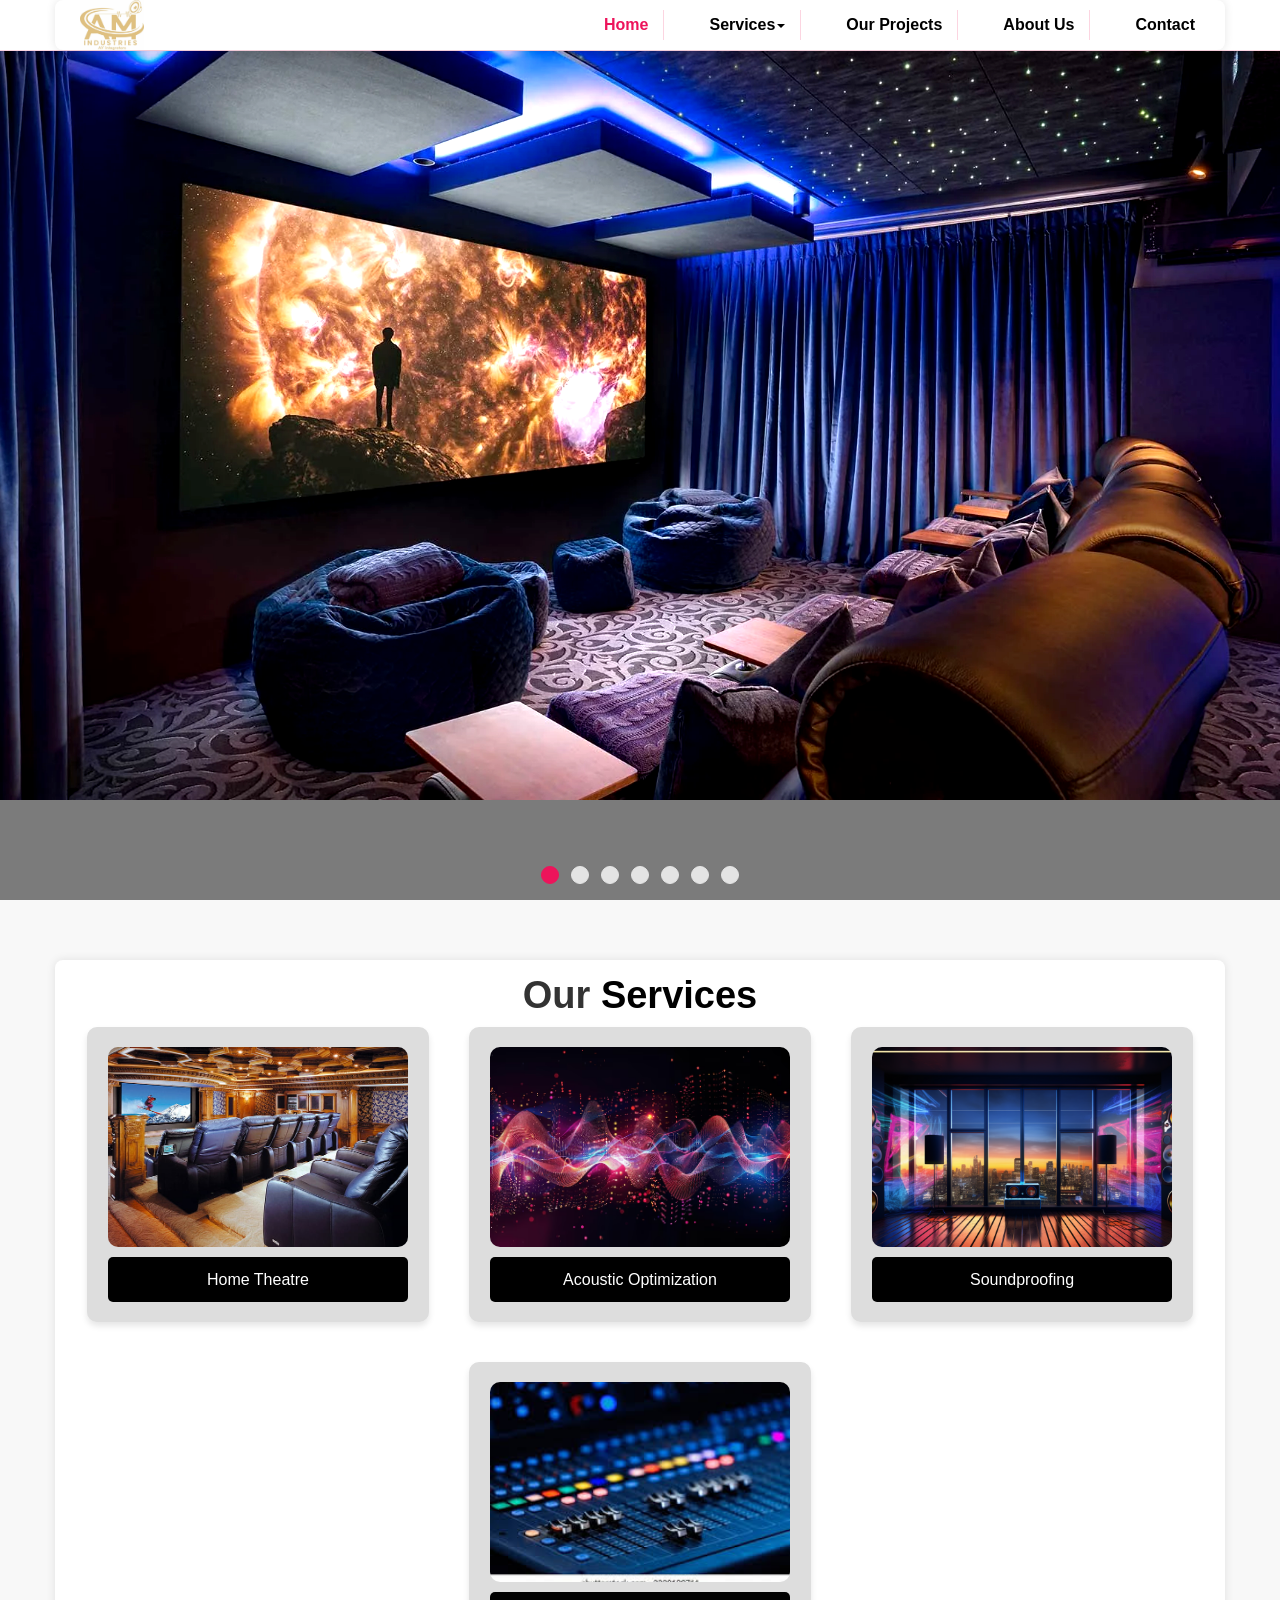
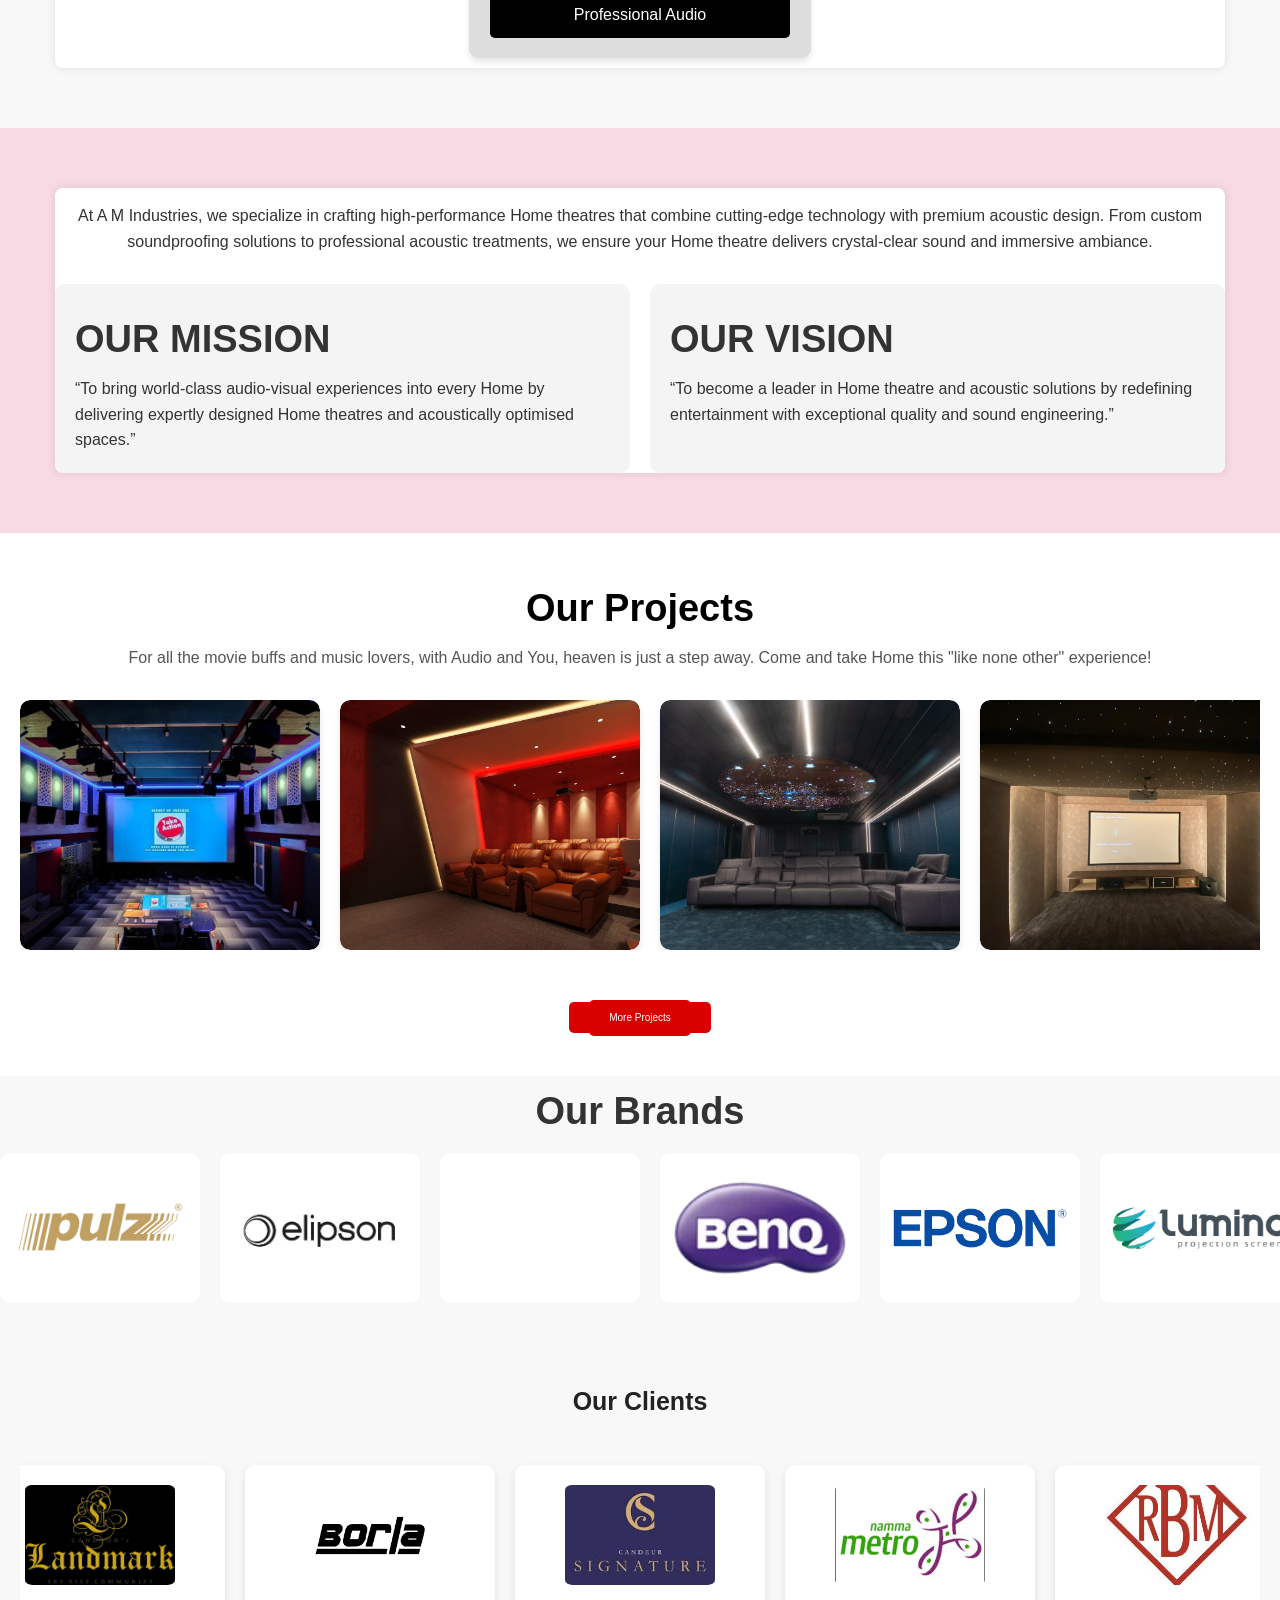
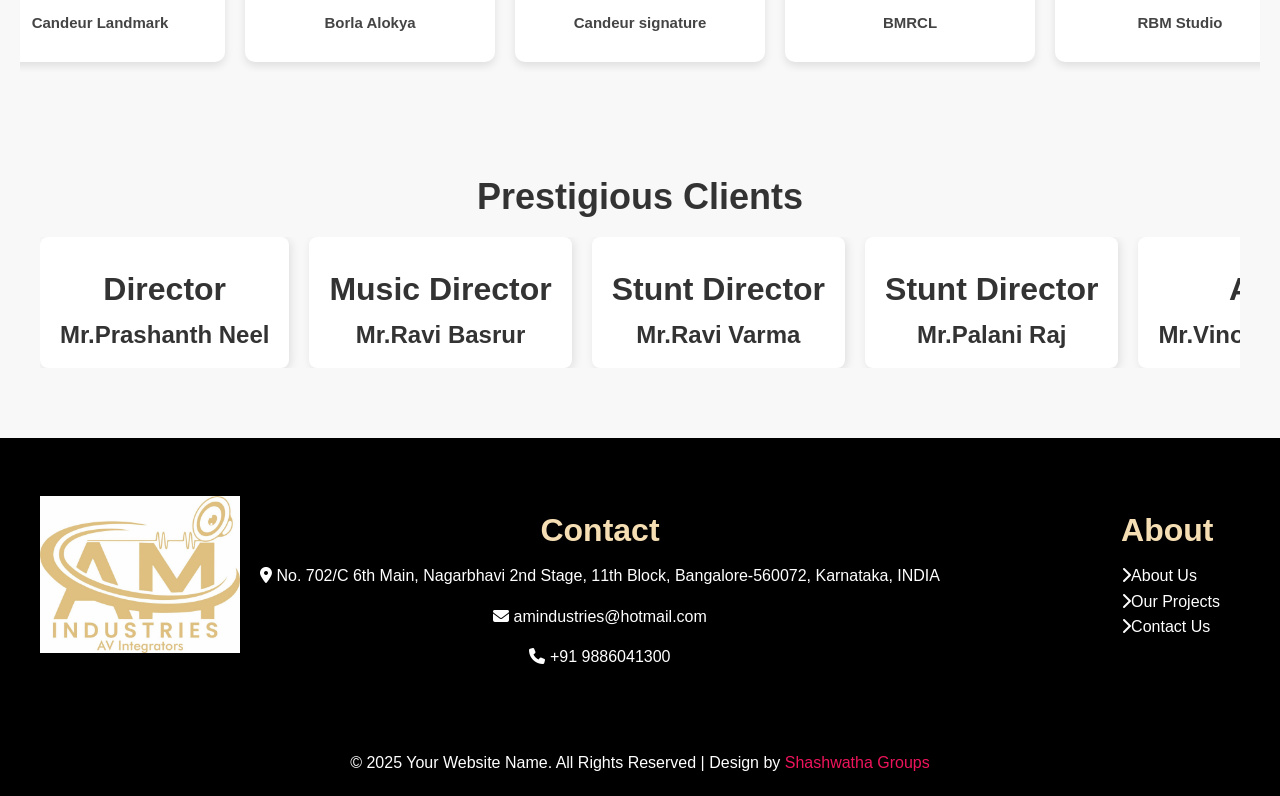
==== commit cf81ba24: "modified content" ====
--- a/index.html
+++ b/index.html
@@ -28,7 +28,7 @@
                     <span class="icon-bar"></span>
                 </button>
                 <a class="navbar-brand" href="index.html" style="display: flex; align-items: center;">
-                        <img src="img/logoWhatsApp Image 2025-02-19 at 18.34.35_62c07136.jpg" alt="Logo" style="height: 100px; max-width: 700px; object-fit: contain;">
+                        <img src="img/logoWhatsApp Image 2025-02-19 at 18.34.35_62c07136.jpg" alt="Logo" style="height: 60px; max-width: 900px; object-fit: contain;">
                     </a>
             </div>
 
@@ -81,6 +81,9 @@
 		<li data-target="#bs-carousel" data-slide-to="2"></li>
 		<li data-target="#bs-carousel" data-slide-to="3"></li>
 		<li data-target="#bs-carousel" data-slide-to="4"></li>
+    <li data-target="#bs-carousel" data-slide-to="5"></li>
+    <li data-target="#bs-carousel" data-slide-to="6"></li>
+    
 		
 	  </ol>
   
@@ -89,7 +92,16 @@
 		<!-- Slide 1: Music -->
 		<div class="item slides active">
 		  
-
+      <div class="item slides">
+        <div class="slide-1"></div>
+        <!-- <div class="hero clearfix"> -->
+          <div class="col-sm-12">
+          <!-- <h1 class="mgt" style="text-align: left;">Am Industries</h1> -->
+          <!-- <p>"Films are windows to our dreams, and actors are the souls who bring our unspoken emotions to life."</p>
+          <p>"Through their craft, actors make us laugh, cry, and feel seen, turning fleeting moments into eternal memories."</p> -->
+          <!-- </div> -->
+        </div>
+        </div>
 
 		<video autoplay muted loop class="video-slide">
 			<source src="./img/7233574-uhd_2560_1080_25fps.mp4" type="video/mp4">
@@ -102,11 +114,11 @@
 			  <!-- <p>"In the glow of the stage lights, humanity reveals its rawest truths, weaving emotions into timeless art."</p> -->
 			<!-- </div> -->
 		  <!-- </div> -->
-      <div class="video-text">
-        <h2 style="margin-bottom: 60px;">HOME THEATRE</h2>
-        <h3 style="color: white;">PRO AUDIO & <h3 style="color: white;">VISUAL</h3></h3>
+      <!-- <div class="video-text"> -->
+        <!-- <h2 style="margin-bottom: 60px;">HOME THEATRE</h2> -->
+        <!-- <h3 style="color: white;">PRO AUDIO & <h3 style="color: white;">VISUAL</h3></h3> -->
         <!-- <p>HOME THEATRE & HI-FI</p> -->
-    </div>
+    <!-- </div> -->
 		</div>
 		<div class="item slides">
 			<video autoplay muted loop class="video-slide">
@@ -124,7 +136,7 @@
 		</div>
 		<!-- Slide 2: Video -->
 		<div class="item slides">
-			<div class="slide-1"></div>
+			<div class="slide-3"></div>
 			<!-- <div class="hero clearfix"> -->
 			  <div class="col-sm-12">
 				<!-- <h1 class="mgt">Music</h1> -->
@@ -136,7 +148,7 @@
   
 		<!-- Slide 3: Film Industry -->
 		<div class="item slides">
-		  <div class="slide-3"></div>
+		  <div class="slide-4"></div>
 		  <!-- <div class="hero clearfix"> -->
 			<div class="col-sm-12">
 			  <!-- <h1 class="mgt">Film Industry</h1> -->
@@ -149,7 +161,7 @@
 
 
 		<div class="item slides">
-			<div class="slide-4"></div>
+			<div class="slide-5"></div>
 			<!-- <div class="hero clearfix"> -->
 			  <div class="col-sm-12">
 				<!-- <h1 class="mgt" style="text-align: left;">Am Industries</h1> -->
@@ -158,6 +170,27 @@
 			  <!-- </div> -->
 			</div>
 		  </div>
+      <div class="item slides">
+        <div class="slide-6"></div>
+        <!-- <div class="hero clearfix"> -->
+          <div class="col-sm-12">
+          <!-- <h1 class="mgt" style="text-align: left;">Am Industries</h1> -->
+          <!-- <p>"Films are windows to our dreams, and actors are the souls who bring our unspoken emotions to life."</p>
+          <p>"Through their craft, actors make us laugh, cry, and feel seen, turning fleeting moments into eternal memories."</p> -->
+          <!-- </div> -->
+        </div>
+        </div>
+
+        <div class="item slides">
+          <div class="slide-7"></div>
+          <!-- <div class="hero clearfix"> -->
+            <div class="col-sm-12">
+            <!-- <h1 class="mgt" style="text-align: left;">Am Industries</h1> -->
+            <!-- <p>"Films are windows to our dreams, and actors are the souls who bring our unspoken emotions to life."</p>
+            <p>"Through their craft, actors make us laugh, cry, and feel seen, turning fleeting moments into eternal memories."</p> -->
+            <!-- </div> -->
+          </div>
+          </div>
 
 		 
 
@@ -274,7 +307,7 @@
 
  
  <div class="services">
-    <h2>Our <span style="color: #ff0066;">Services</span></h2>
+    <h2>Our <span style="color: black">Services</span></h2>
     <div class="service-container">
         <!-- <div class="service">
             <img src="img/image11.jpg" alt="Home Theatre">
@@ -284,22 +317,22 @@
 			<a href="HomeTheatre.html">
 				<img src="img/home-theater-chairs-room-hd-wallpaper-preview.jpg" alt="Home Theatre">
 			</a>
-			<button class="service-btn" onclick="window.location.href='HomeTheatre.html';">Home Theatre ⓘ</button>
+			<button class="service-btn" onclick="window.location.href='HomeTheatre.html';">Home Theatre </button>
 		</div>
         <div class="service">
 			<a href="Acoustic.html">
             <img src="img/professional-sound-concept-focusing-acoustic-clarity-immersive-audio-design_217468-31708.avif" alt="Acoustic Optimization"></a>
-            <button class="service-btn" onclick="window.location.href='Acoustic.html';">Acoustic Optimization ⓘ</button>
+            <button class="service-btn" onclick="window.location.href='Acoustic.html';">Acoustic Optimization </button>
         </div>
         <div class="service">
 			<a href="Soundproof.html">
             <img src="img/beckel_jaclyn_Visualize_the_critical_process_of_soundproofing_w_266ee585-d546-4135-8879-6b0f7cff20ce-1024x574.png" alt="Soundproofing"></a>
-			<button class="service-btn" onclick="window.location.href='Soundproof.html';">Soundproofingⓘ</button>
+			<button class="service-btn" onclick="window.location.href='Soundproof.html';">Soundproofing</button>
 		</div>
         <div class="service">
 			<a href="audio.html">
             <img src="img/professional.jpeg" alt="Product Recommendations"></a>
-            <button class="service-btn" onclick="window.location.href='audio.html';">Professional Audio ⓘ</button>
+            <button class="service-btn" onclick="window.location.href='audio.html';">Professional Audio </button>
         </div>
         <!-- <div class="service">
 			<a href="Maintenance.html">
@@ -435,7 +468,7 @@
 
 
   <section class="projects-section">
-    <h2>Our Projects</h2>
+    <h2 style="color: black;">Our Projects</h2>
     <p>
         For all the movie buffs and music lovers, with Audio and You, heaven is just a step away.
         Come and take Home this "like none other" experience!
@@ -517,12 +550,12 @@
   <div class="brands-container">
       <div class="brands-wrapper">
           <div class="brands-grid" id="brandsGrid">
-              <a href="https://www.pulz.co.in/" class="brand-item"><img src="img/Pluz_Logo.png" alt="Brand 1"></a>
+              <a href="https://www.pulz.co.in/" class="brand-item"><img src="img/pulz_logo_final (1).png" alt="Brand 1"></a>
               <a href="https://en.elipson.com/" class="brand-item"><img src="img/elipsonlogo.png" alt="Brand 2"></a>
               <a href="https://eaw.com/" class="brand-item"><img src="img/EAW_logo_WHITE.svg" alt="Brand 3"></a>
               <a href="https://www.benq.com/en-in/index.html?srsltid=AfmBOopITIKzmAu75HmmywEEpMzPVwf09RVnJ2Y39ctcw1Aa-zSraZuM" class="brand-item"><img src="img/BenQ Logo-Dec-06-2023-07-54-55-8768-AM.webp" alt="Brand 4"></a>
               <a href="https://www.epson.co.in/" class="brand-item"><img src="img/Epson-Logo.png" alt="Brand 5"></a>
-              <a href="brand6.html" class="brand-item"><img src="img/Logo_Lumina_Foundation.png" alt="Brand 6"></a>
+              <a href="https://luminascreens.com/" class="brand-item"><img src="img/lumino logo.webp" alt="Brand 6"></a>
               <a href="https://erthpot.com/" class="brand-item"><img src="img/Erthpotlogo-01.webp" alt="Brand 7"></a>
               <a href="https://www.barco.com/en/products/projection?ccmpgn=T-00014130&utm_source=google&utm_medium=cpc&utm_campaign=a_ent_google_search_apac_ind_eng_brand&utm_content=156214690535&utm_term=barco+laser+projector&gad_source=1&gclid=CjwKCAiAn9a9BhBtEiwAbKg6fj2wgH07PpTx2nMnQqIMSdr9Xanf3WVxvEyy0-lqXgPPnxmczqU7OBoCeLQQAvD_BwE" class="brand-item"><img src="img/Barcologo.png" alt="Brand 8"></a>
               <a href="https://www.jvc.com/in/" class="brand-item"><img src="img/jvclogo.png" alt="Brand 9"></a>
@@ -555,24 +588,24 @@
         animation: scrollItems 50s linear infinite;
     }
     .brand-item {
-        /* flex: 0 0 auto;
-        width: 300px;
-        border-radius: 10px;
-        overflow: hidden; */
-        flex: 0 0 auto;
-        width: 200px;
-        height: 150px;
-        border-radius: 10px;
-        overflow: hidden;
-        display: flex;
-        align-items: center;
-        justify-content: center;
-    } .brand-item img {
-        width: 100%;
-        height: 100%;
-        /* display: block; */
-        object-fit: contain;
-    }
+    flex: 0 0 auto;
+    width: 200px; /* Set a fixed width */
+    height: 150px; /* Set a fixed height */
+    border-radius: 10px;
+    overflow: hidden;
+    display: flex;
+    align-items: center;
+    justify-content: center;
+    background: white; /* Optional: Adds a uniform background */
+}
+
+.brand-item img {
+    width: 100%;
+    height: 100%;
+    object-fit: contain; /* Ensures logos fit within the box while keeping their aspect ratio */
+    padding: 10px; /* Adds spacing around the logos */
+}
+
     .centered-title {
         text-align: center;
         margin-bottom: 20px;
@@ -605,33 +638,33 @@
     <div class="clients-grid">
       <!-- Client 1 -->
       <div class="client-card">
-        <!-- <img src="client1.jpg" alt="Client 1"> -->
+        <img src="./img/candmark landmark.png" alt="Client 1">
         <h3>Candeur Landmark</h3>
         <!-- <p>Description or testimonial from Client 1.</p> -->
       </div>
 
       <!-- Client 2 -->
       <div class="client-card">
-        <!-- <img src="client2.jpg" alt="Client 2"> -->
+        <img src="./img/borla.png" alt="Client 2">
         <h3>Borla Alokya</h3>
         <!-- <p>Description or testimonial from Client 2.</p> -->
       </div>
 
       <!-- Client 3 -->
       <div class="client-card">
-        <!-- <img src="client3.jpg" alt="Client 3"> -->
+        <img src="./img/candeur blogo.jpg" alt="Client 3">
         <h3>Candeur signature</h3>
         <!-- <p>Description or testimonial from Client 3.</p> -->
       </div>
 
       <div class="client-card">
-        <!-- <img src="client3.jpg" alt="Client 3"> -->
+        <img src="./img/bmrcl logo.jpg" alt="Client 3">
         <h3>BMRCL</h3>
         <!-- <p>Description or testimonial from Client 3.</p> -->
       </div>
 
       <div class="client-card">
-        <!-- <img src="client3.jpg" alt="Client 3"> -->
+        <img src="./img/rbm studio logo.jpg" alt="Client 3">
         <h3>RBM Studio</h3>
         <!-- <p>Description or testimonial from Client 3.</p> -->
       </div>
@@ -683,9 +716,9 @@
 }
 
 .client-card img {
-  width: 100px;
+  width: 150px;
   height: 100px;
-  border-radius: 50%;
+  border-radius: 5%;
   object-fit: cover;
   margin-bottom: 15px;
 }
@@ -725,13 +758,13 @@
   <h1>Prestigious Clients</h1>
   <div class="clients-scroll-wrapper">
       <div class="clients-scroll">
-          <div class="client-logo"><h3>Director </h3><h4>Prashnth Neel</h4></div>
-          <div class="client-logo"><h3>Music Director <h4>Ravi Basrur</h4></h3></div>
-          <div class="client-logo"><h3>Stunt Director</h3><h4>Ravi Verma</h4></div>
-          <div class="client-logo"><h3>Stunt Director</h3><h4>Palani Raj</h4></div>
-          <div class="client-logo"><h3>Actor</h3><h4>Vinod Prabhakar</h4></div>
-          <div class="client-logo"><h3>Additional SP</h3><h4>Mr.Lakshmi Narayan</h4></div>
-          <div class="client-logo"><h3>Cinema Potographer</h3><h4>Bhuvan Gowda</h4></div>
+          <div class="client-logo"><h3>Director </h3><h4>Mr.Prashanth Neel</h4></div>
+          <div class="client-logo"><h3>Music Director <h4>Mr.Ravi Basrur</h4></h3></div>
+          <div class="client-logo"><h3>Stunt Director</h3><h4>Mr.Ravi Varma</h4></div>
+          <div class="client-logo"><h3>Stunt Director</h3><h4>Mr.Palani Raj</h4></div>
+          <div class="client-logo"><h3>Actor</h3><h4>Mr.Vinod Prabhakar</h4></div>
+          <div class="client-logo"><h3>Additional SP</h3><h4>Mr.Lakshmi Narayana</h4></div>
+          <div class="client-logo"><h3>Cinematographer</h3><h4>Mr.Bhuvan Gowda</h4></div>
 
       </div>
   </div>
@@ -741,7 +774,7 @@
 .prestigious-clients {
     text-align: center;
     padding: 40px;
-    background:wheat;
+    /* background:pink; */
     overflow: hidden;
 }
 .clients-scroll-wrapper {
--- a/css/global.css
+++ b/css/global.css
@@ -301,7 +301,9 @@
   .fade-carousel .slides .slide-2,
   .fade-carousel .slides .slide-3,
   .fade-carousel .slides .slide-4,
-  .fade-carousel .slides .slide-5 {
+  .fade-carousel .slides .slide-5,
+  .fade-carousel .slides .slide-6,
+  .fade-carousel .slides .slide-7{
     filter: brightness(1.1) contrast(1.1);
     min-height: 800px;
     background-size: cover;
@@ -311,19 +313,25 @@
   image-rendering: crisp-edges; 
   }
   .fade-carousel .slides .slide-1 {
-       background-image: url(../img/photo-1470225620780-dba8ba36b745.avif);
+       background-image: url(../img/222222.webp);
   }
   .fade-carousel .slides .slide-2 {
     background-image: url(../img/009.jpg);
   }
   .fade-carousel .slides .slide-3 {
-    background-image: url(../img/009.jpg);
+    background-image: url(../img/hd\ image\ for\ home.avif);
   } 
   .fade-carousel .slides .slide-4 {
     background-image: url(../img/HomeBanner-Music-Opt-Upload.webp);
   }
   .fade-carousel .slides .slide-5 {
-    background-image: url(../img/7233574-uhd_2560_1080_25fps.mp4);
+    background-image: url(../img/111111design-home-theater-wallpaper-12a132e04d266eab5a48f215f098b9b2.jpg);
+  }
+  .fade-carousel .slides .slide-6 {
+    background-image: url(../img/33333istockphoto-105625925-2048x2048.jpg);
+  }
+  .fade-carousel .slides .slide-7 {
+    background-image: url(../img/Best-Speakers-for-Home-Theater.png);
   }
   
   #center .carousel-indicators{
@@ -592,7 +600,7 @@
 }
 
 .service-btn {
-    background-color: #ff0066;
+    background-color:black;
     color: white;
     border: none;
     padding: 10px;
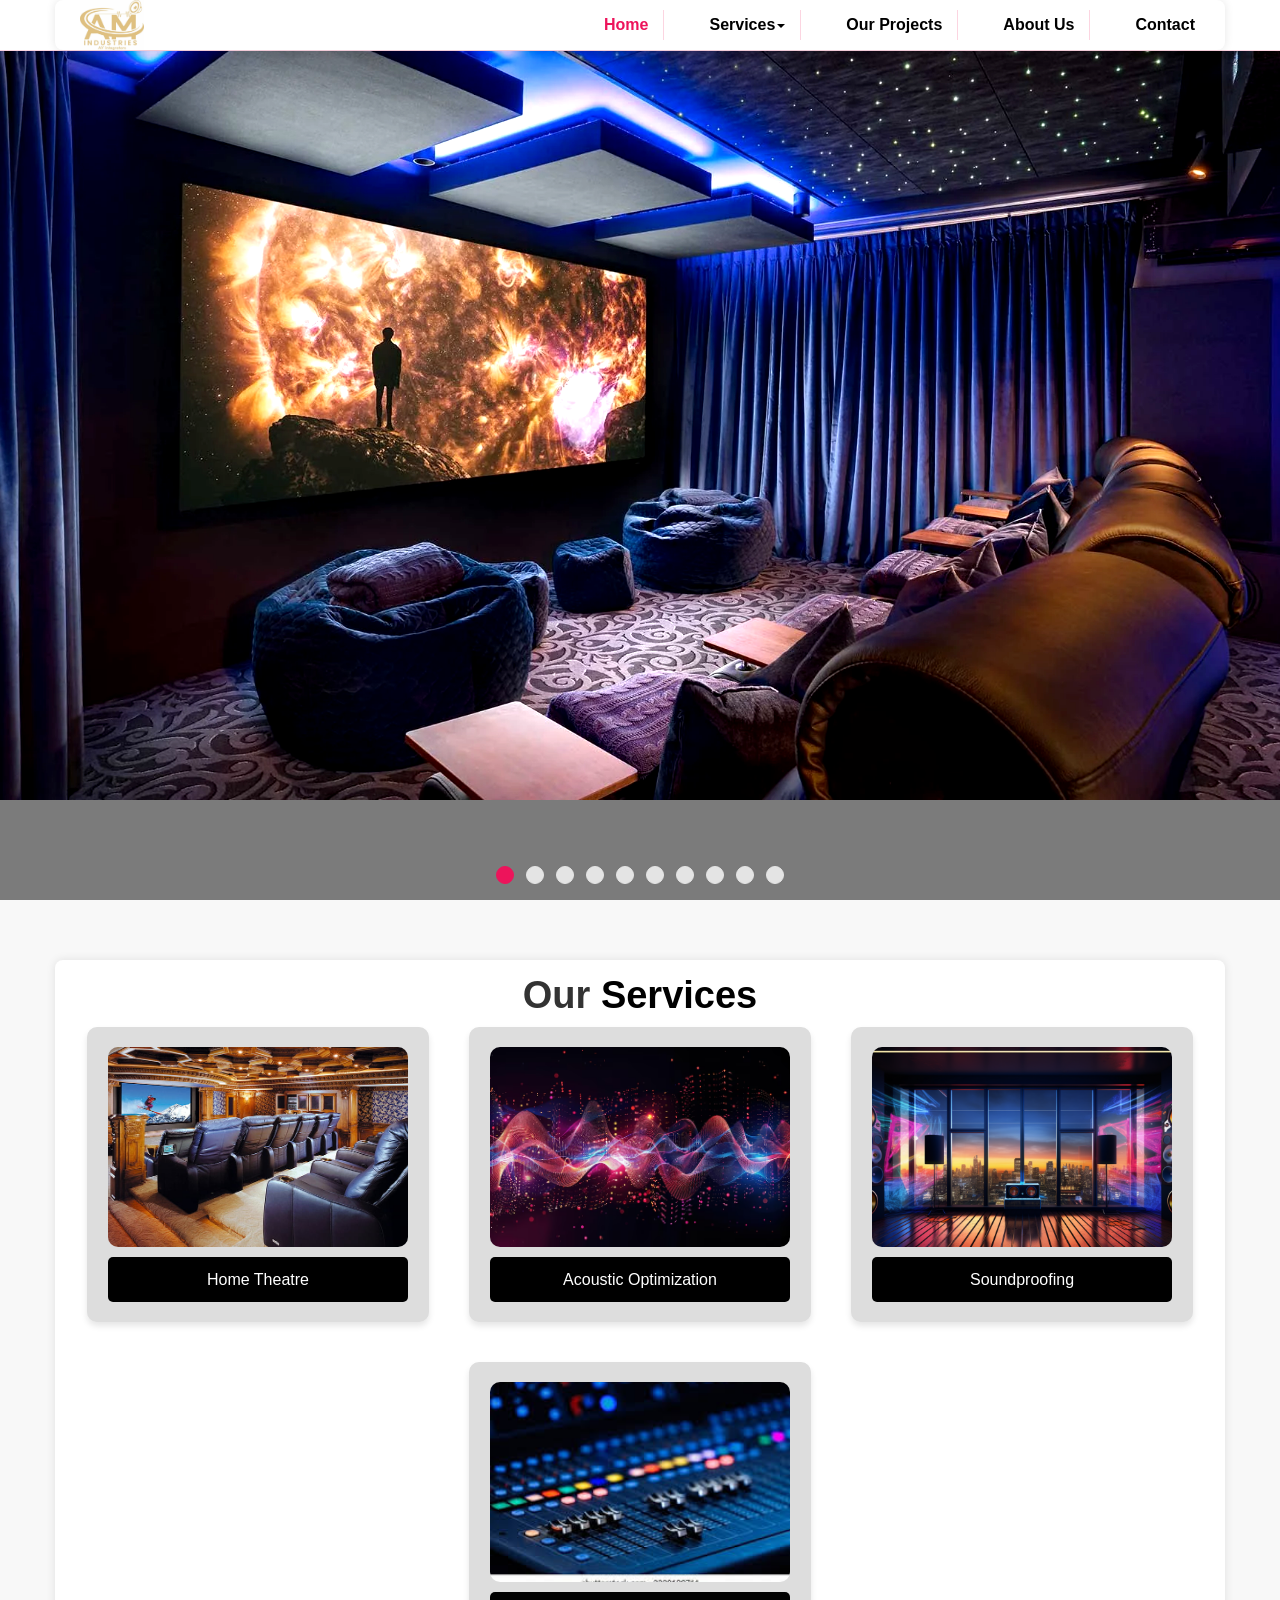
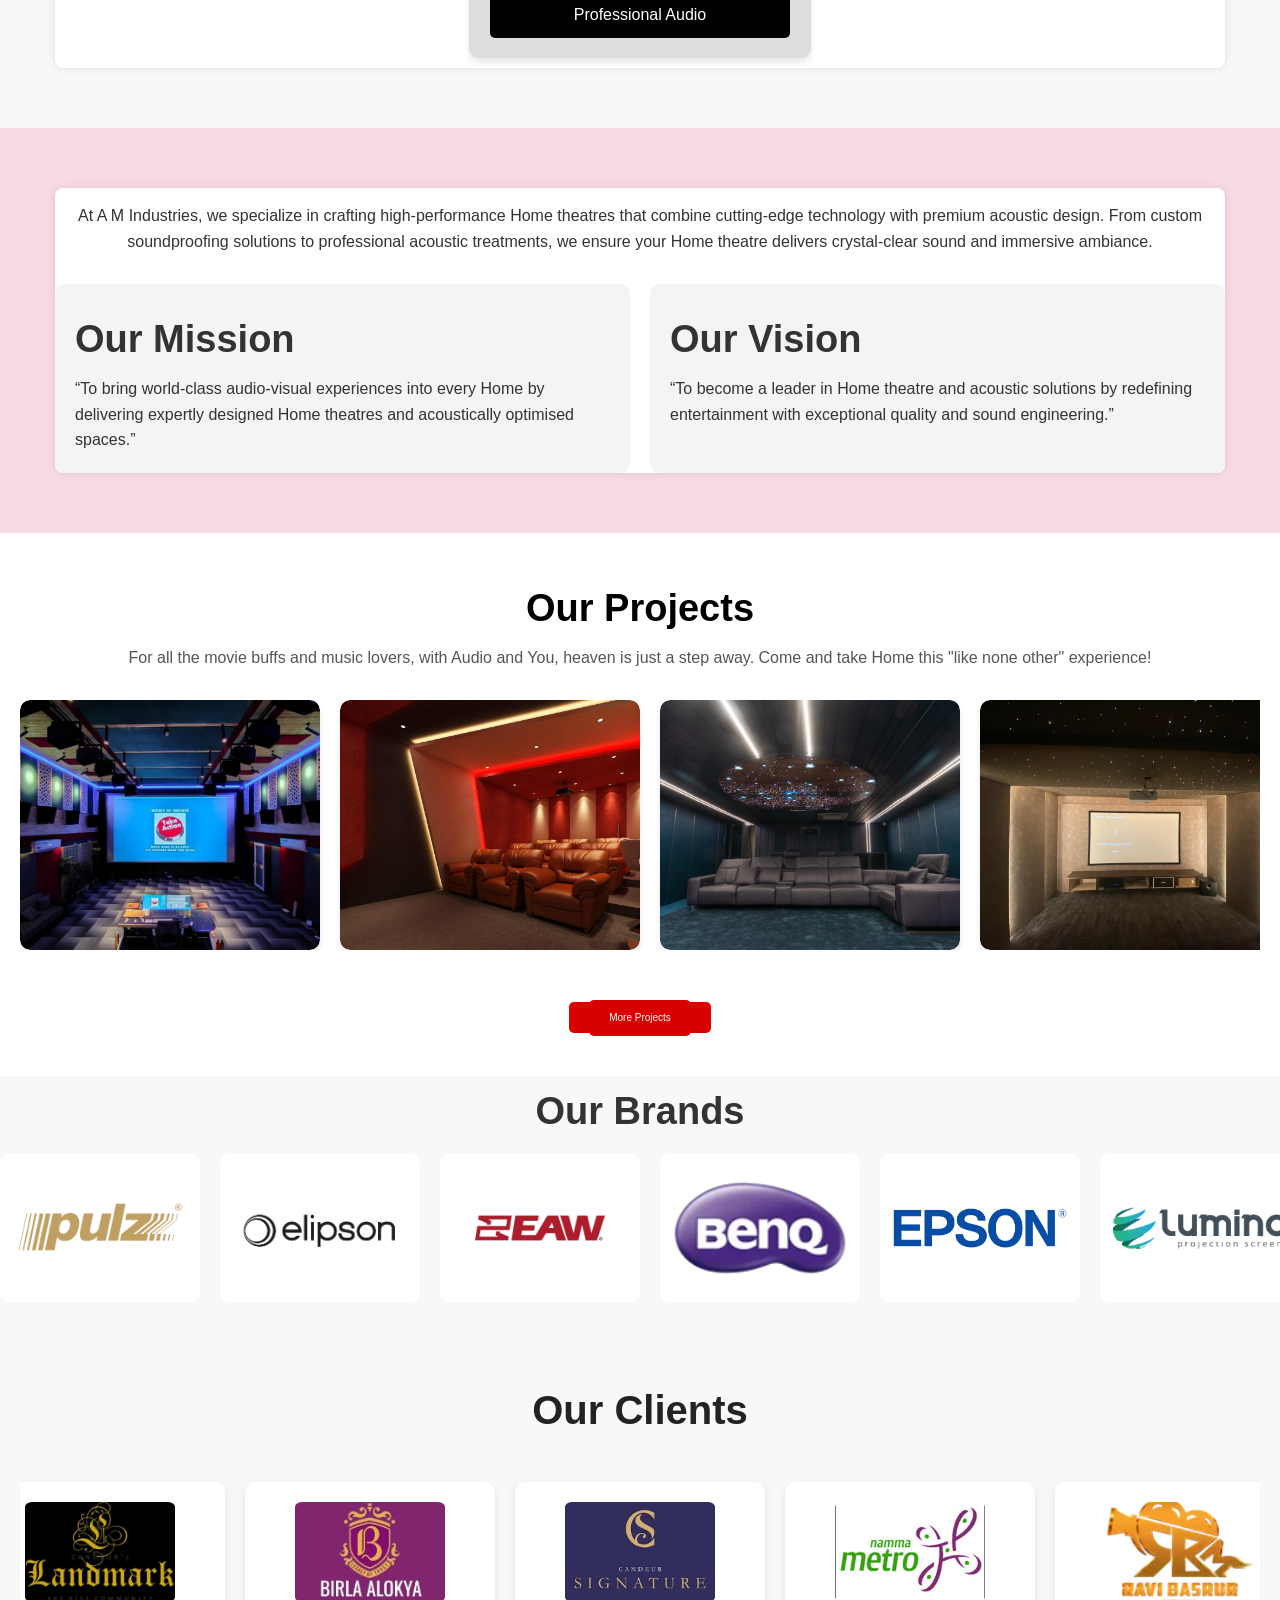
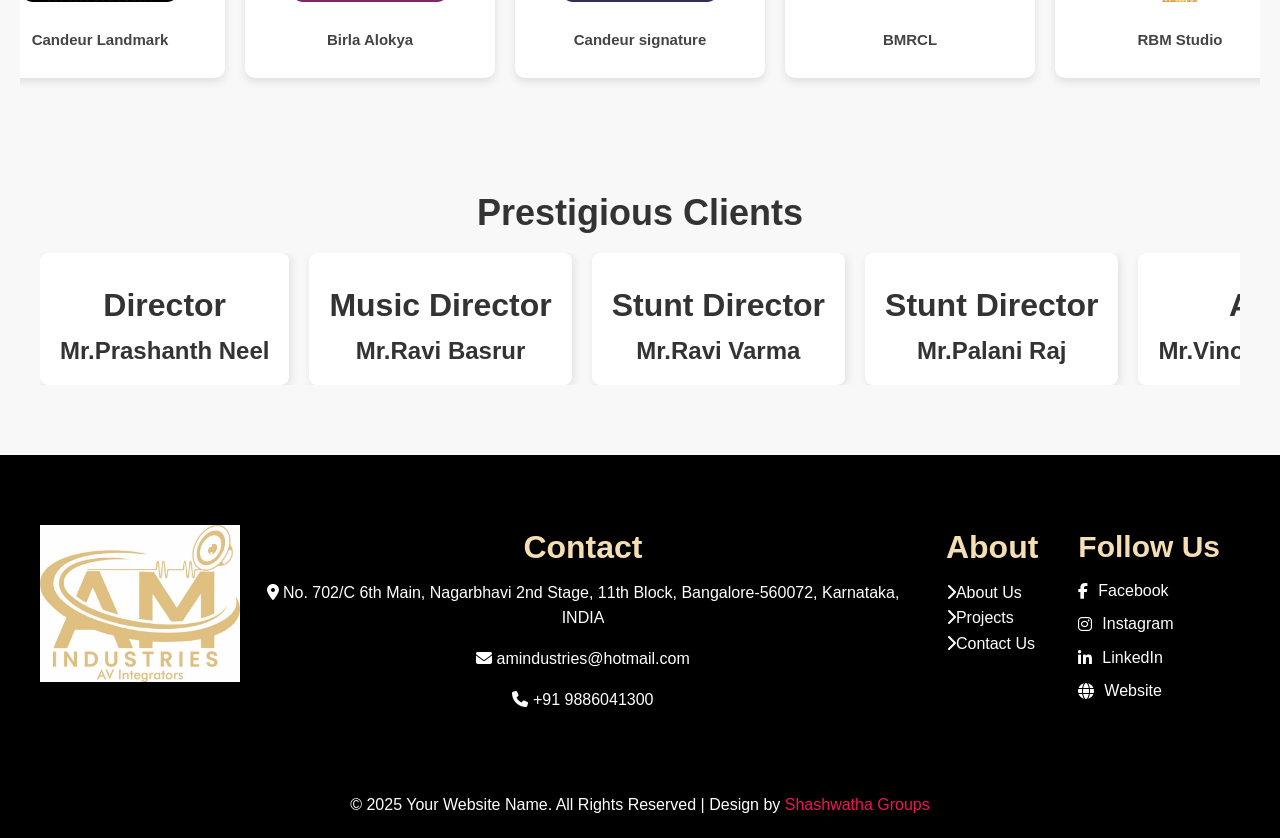
==== commit 19d2aa37: "social link update" ====
--- a/index.html
+++ b/index.html
@@ -83,7 +83,10 @@
 		<li data-target="#bs-carousel" data-slide-to="4"></li>
     <li data-target="#bs-carousel" data-slide-to="5"></li>
     <li data-target="#bs-carousel" data-slide-to="6"></li>
-    
+    <li data-target="#bs-carousel" data-slide-to="7"></li>
+    <li data-target="#bs-carousel" data-slide-to="8"></li>
+    <li data-target="#bs-carousel" data-slide-to="9"></li>
+    <!-- <li data-target="#bs-carousel" data-slide-to="10"></li> -->
 		
 	  </ol>
   
@@ -120,23 +123,23 @@
         <!-- <p>HOME THEATRE & HI-FI</p> -->
     <!-- </div> -->
 		</div>
-		<div class="item slides">
+		<!-- <div class="item slides">
 			<video autoplay muted loop class="video-slide">
 				<source src="./img/8262686-uhd_4096_2160_25fps.mp4" type="video/mp4">
 				Your browser does not support the video tag.
-			</video>
+			</video> -->
 			<!-- <div class="hero clearfix"> -->
-				<div class="col-sm-12">
+				<!-- <div class="col-sm-12"> -->
 					<!-- <h1 class="mgt"> Theater</h1> -->
 					<!-- <p>"Theater is where souls find their voice, and stories breathe life into the hearts of those who dare to dream."</p> -->
 					<!-- <p>"Explore the creativity and innovation of cinematic storytelling."</p> -->
 				<!-- </div> -->
         
-			</div>
-		</div>
+			<!-- </div>
+		</div> -->
 		<!-- Slide 2: Video -->
 		<div class="item slides">
-			<div class="slide-3"></div>
+			<div class="slide-2"></div>
 			<!-- <div class="hero clearfix"> -->
 			  <div class="col-sm-12">
 				<!-- <h1 class="mgt">Music</h1> -->
@@ -148,7 +151,7 @@
   
 		<!-- Slide 3: Film Industry -->
 		<div class="item slides">
-		  <div class="slide-4"></div>
+		  <div class="slide-3"></div>
 		  <!-- <div class="hero clearfix"> -->
 			<div class="col-sm-12">
 			  <!-- <h1 class="mgt">Film Industry</h1> -->
@@ -161,7 +164,7 @@
 
 
 		<div class="item slides">
-			<div class="slide-5"></div>
+			<div class="slide-4"></div>
 			<!-- <div class="hero clearfix"> -->
 			  <div class="col-sm-12">
 				<!-- <h1 class="mgt" style="text-align: left;">Am Industries</h1> -->
@@ -171,7 +174,7 @@
 			</div>
 		  </div>
       <div class="item slides">
-        <div class="slide-6"></div>
+        <div class="slide-5"></div>
         <!-- <div class="hero clearfix"> -->
           <div class="col-sm-12">
           <!-- <h1 class="mgt" style="text-align: left;">Am Industries</h1> -->
@@ -182,7 +185,7 @@
         </div>
 
         <div class="item slides">
-          <div class="slide-7"></div>
+          <div class="slide-6"></div>
           <!-- <div class="hero clearfix"> -->
             <div class="col-sm-12">
             <!-- <h1 class="mgt" style="text-align: left;">Am Industries</h1> -->
@@ -191,6 +194,47 @@
             <!-- </div> -->
           </div>
           </div>
+          <div class="item slides">
+            <div class="slide-7"></div>
+            <!-- <div class="hero clearfix"> -->
+              <div class="col-sm-12">
+              <!-- <h1 class="mgt" style="text-align: left;">Am Industries</h1> -->
+              <!-- <p>"Films are windows to our dreams, and actors are the souls who bring our unspoken emotions to life."</p>
+              <p>"Through their craft, actors make us laugh, cry, and feel seen, turning fleeting moments into eternal memories."</p> -->
+              <!-- </div> -->
+            </div>
+            </div>
+            <div class="item slides">
+              <div class="slide-8"></div>
+              <!-- <div class="hero clearfix"> -->
+                <div class="col-sm-12">
+                <!-- <h1 class="mgt" style="text-align: left;">Am Industries</h1> -->
+                <!-- <p>"Films are windows to our dreams, and actors are the souls who bring our unspoken emotions to life."</p>
+                <p>"Through their craft, actors make us laugh, cry, and feel seen, turning fleeting moments into eternal memories."</p> -->
+                <!-- </div> -->
+              </div>
+              </div>
+              <div class="item slides">
+                <div class="slide-9"></div>
+                <!-- <div class="hero clearfix"> -->
+                  <div class="col-sm-12">
+                  <!-- <h1 class="mgt" style="text-align: left;">Am Industries</h1> -->
+                  <!-- <p>"Films are windows to our dreams, and actors are the souls who bring our unspoken emotions to life."</p>
+                  <p>"Through their craft, actors make us laugh, cry, and feel seen, turning fleeting moments into eternal memories."</p> -->
+                  <!-- </div> -->
+                </div>
+                </div>
+
+                <div class="item slides">
+                  <div class="slide-10"></div>
+                  <!-- <div class="hero clearfix"> -->
+                    <div class="col-sm-12">
+                    <!-- <h1 class="mgt" style="text-align: left;">Am Industries</h1> -->
+                    <!-- <p>"Films are windows to our dreams, and actors are the souls who bring our unspoken emotions to life."</p>
+                    <p>"Through their craft, actors make us laugh, cry, and feel seen, turning fleeting moments into eternal memories."</p> -->
+                    <!-- </div> -->
+                  </div>
+                  </div>
 
 		 
 
@@ -364,13 +408,13 @@
         </div>
 		<div class="mission-vision">
             <div class="mission">
-                <h2>OUR MISSION</h2>
+                <h2>Our Mission</h2>
                 <p>“To bring world-class audio-visual experiences into every Home by
 					delivering expertly designed Home theatres and acoustically
 					optimised spaces.”</p>
             </div>
             <div class="vision">
-                <h2>OUR VISION</h2>
+                <h2>Our Vision</h2>
                 <p>“To become a leader in Home theatre and acoustic solutions by
 					redefining entertainment with exceptional quality and sound
 					engineering.”</p>
@@ -552,7 +596,7 @@
           <div class="brands-grid" id="brandsGrid">
               <a href="https://www.pulz.co.in/" class="brand-item"><img src="img/pulz_logo_final (1).png" alt="Brand 1"></a>
               <a href="https://en.elipson.com/" class="brand-item"><img src="img/elipsonlogo.png" alt="Brand 2"></a>
-              <a href="https://eaw.com/" class="brand-item"><img src="img/EAW_logo_WHITE.svg" alt="Brand 3"></a>
+              <a href="https://eaw.com/" class="brand-item"><img src="img/eaw-logo.png" alt="Brand 3"></a>
               <a href="https://www.benq.com/en-in/index.html?srsltid=AfmBOopITIKzmAu75HmmywEEpMzPVwf09RVnJ2Y39ctcw1Aa-zSraZuM" class="brand-item"><img src="img/BenQ Logo-Dec-06-2023-07-54-55-8768-AM.webp" alt="Brand 4"></a>
               <a href="https://www.epson.co.in/" class="brand-item"><img src="img/Epson-Logo.png" alt="Brand 5"></a>
               <a href="https://luminascreens.com/" class="brand-item"><img src="img/lumino logo.webp" alt="Brand 6"></a>
@@ -634,7 +678,7 @@
 
 
   <section class="clients-section">
-    <h1>Our Clients</h1>
+    <h1 style="font-size: 40px;">Our Clients</h1>
     <div class="clients-grid">
       <!-- Client 1 -->
       <div class="client-card">
@@ -645,8 +689,8 @@
 
       <!-- Client 2 -->
       <div class="client-card">
-        <img src="./img/borla.png" alt="Client 2">
-        <h3>Borla Alokya</h3>
+        <img src="./img/Birla logo.jpg" alt="Client 2">
+        <h3>Birla Alokya</h3>
         <!-- <p>Description or testimonial from Client 2.</p> -->
       </div>
 
@@ -664,7 +708,7 @@
       </div>
 
       <div class="client-card">
-        <img src="./img/rbm studio logo.jpg" alt="Client 3">
+        <img src="./img/rbm-logo-final.webp" alt="Client 3">
         <h3>RBM Studio</h3>
         <!-- <p>Description or testimonial from Client 3.</p> -->
       </div>
@@ -873,6 +917,7 @@
   </div>
  </div>
 </section> -->
+
 <footer class="footer">
   <div class="footer-container">
       <div class="footer-logo">
@@ -891,7 +936,7 @@
               <ul>
                   <li><i class="fas fa-chevron-right"></i><a href="about.html">About Us</a></li>
                   <!-- <li><a href="">Services</a></li> -->
-                  <li><i class="fas fa-chevron-right"></i><a href="project.html">Our Projects</a></li>
+                  <li><i class="fas fa-chevron-right"></i><a href="project.html">Projects</a></li>
                   <li><i class="fas fa-chevron-right"></i><a href="Contact.html">Contact Us</a></li>
               </ul>
           </div>
@@ -917,6 +962,17 @@
         
       <!-- </div> -->
   <!-- </div> -->
+  <div class="footer-section social">
+    <h3 >Follow Us </h3>
+    <ul>
+        <li><i class="fab fa-facebook-f"></i> <a href="https://www.facebook.com/share/1Gv5UtaAVc/?mibextid=wwXIfr" target="_blank">Facebook</a></li>
+        <li><i class="fab fa-instagram"></i> <a href="https://www.instagram.com/amindustries_2008?igsh=d2t3Ynp0bGQ5NDl2&utm_source=qr " target="_blank">Instagram</a></li>
+        <li><i class="fab fa-linkedin-in"></i> <a href="https://www.linkedin.com/in/yourprofile" target="_blank">LinkedIn</a></li>
+        <li><i class="fas fa-globe"></i> <a href="https://www.yourwebsite.com" target="_blank">Website</a></li>
+       
+    </ul>
+</div>
+
 </footer>
 <!-- <div class="footer-bottom"> -->
   <!-- <ul>
@@ -1016,6 +1072,81 @@
       color: #fff;
       text-decoration: none;
   }
+  .social-container {
+    text-align: center;
+    margin-bottom: 20px;
+}
+
+.social-heading {
+    font-size: 18px;
+    color: white;
+    margin-bottom: 10px;
+    font-weight: bold;
+}
+  .social-links {
+    display: flex;
+    justify-content: center;
+    gap: 15px;
+}
+
+.social-icon {
+    color: white;
+    font-size: 24px;
+    text-decoration: none;
+    transition: 0.3s;
+}
+
+.social-icon:hover {
+    color: #ff4081; /* Pink shade */
+}
+
+.footer-section.social {
+    color: white;
+}
+
+.footer-section.social h3 {
+    font-size: 30px;
+    margin-bottom: 10px;
+}
+
+.footer-section.social ul {
+    list-style: none;
+    padding: 0;
+    
+}
+
+.footer-section.social ul li {
+    margin-bottom: 8px;
+    display: flex;
+    align-items: center;
+    gap: 10px;
+}
+
+.footer-section.social ul li i {
+    font-size: 16px;
+    color: white; /* Pink shade */
+}
+
+.footer-section.social ul li a {
+    color: white;
+    text-decoration: none;
+    transition: 0.3s;
+}
+
+.footer-section.social ul li a:hover {
+    color: #ff4081;
+}
+
+
+
+
+
+
+
+
+
+
+
 </style>
 
 <script>
--- a/css/global.css
+++ b/css/global.css
@@ -303,7 +303,10 @@
   .fade-carousel .slides .slide-4,
   .fade-carousel .slides .slide-5,
   .fade-carousel .slides .slide-6,
-  .fade-carousel .slides .slide-7{
+  .fade-carousel .slides .slide-7,
+  .fade-carousel .slides .slide-8,
+  .fade-carousel .slides .slide-9,
+  .fade-carousel .slides .slide-10{
     filter: brightness(1.1) contrast(1.1);
     min-height: 800px;
     background-size: cover;
@@ -316,13 +319,15 @@
        background-image: url(../img/222222.webp);
   }
   .fade-carousel .slides .slide-2 {
+    background-image: url(../img/Best-Speakers-for-Home-Theater.png);
+
+  }
+  .fade-carousel .slides .slide-3 {
     background-image: url(../img/009.jpg);
-  }
-  .fade-carousel .slides .slide-3 {
-    background-image: url(../img/hd\ image\ for\ home.avif);
   } 
   .fade-carousel .slides .slide-4 {
-    background-image: url(../img/HomeBanner-Music-Opt-Upload.webp);
+    background-image: url(../img/McIntosh\ Westchester\ IV\ Home\ Theater\ System.jpg);
+    
   }
   .fade-carousel .slides .slide-5 {
     background-image: url(../img/111111design-home-theater-wallpaper-12a132e04d266eab5a48f215f098b9b2.jpg);
@@ -331,7 +336,16 @@
     background-image: url(../img/33333istockphoto-105625925-2048x2048.jpg);
   }
   .fade-carousel .slides .slide-7 {
-    background-image: url(../img/Best-Speakers-for-Home-Theater.png);
+    background-image: url(../img/McIntosh\ Westchester\ I\ Home\ Theater\ System\ 01.jpg);
+  }
+  .fade-carousel .slides .slide-8 {
+    background-image: url(../img/MHT300\ Lifestyle\ 1\ -\ Living\ Room.jpg);
+  }
+  .fade-carousel .slides .slide-9 {
+    background-image: url(../img/McIntosh\ Westchester\ I\ Home\ Theater\ System\ 02.jpg);
+  }
+  .fade-carousel .slides .slide-10 {
+    background-image: url(../img/HomeBanner-Music-Opt-Upload.webp);
   }
   
   #center .carousel-indicators{
@@ -419,7 +433,7 @@
 }
 
 
-
+/* 
 @media (-webkit-min-device-pixel-ratio: 2), (min-resolution: 192dpi) {
   .fade-carousel .slides .slide-1 {
     background-image: url(../img/professional@2x.jpeg);
@@ -433,7 +447,7 @@
   .fade-carousel .slides .slide-4 {
     background-image: url(../img/theaters-interior-design-home-cinema-wallpaper-preview@2x.jpg);
   }
-}
+} */
   /*********************center_Home_end****************/
   
   /*********************albums****************/
